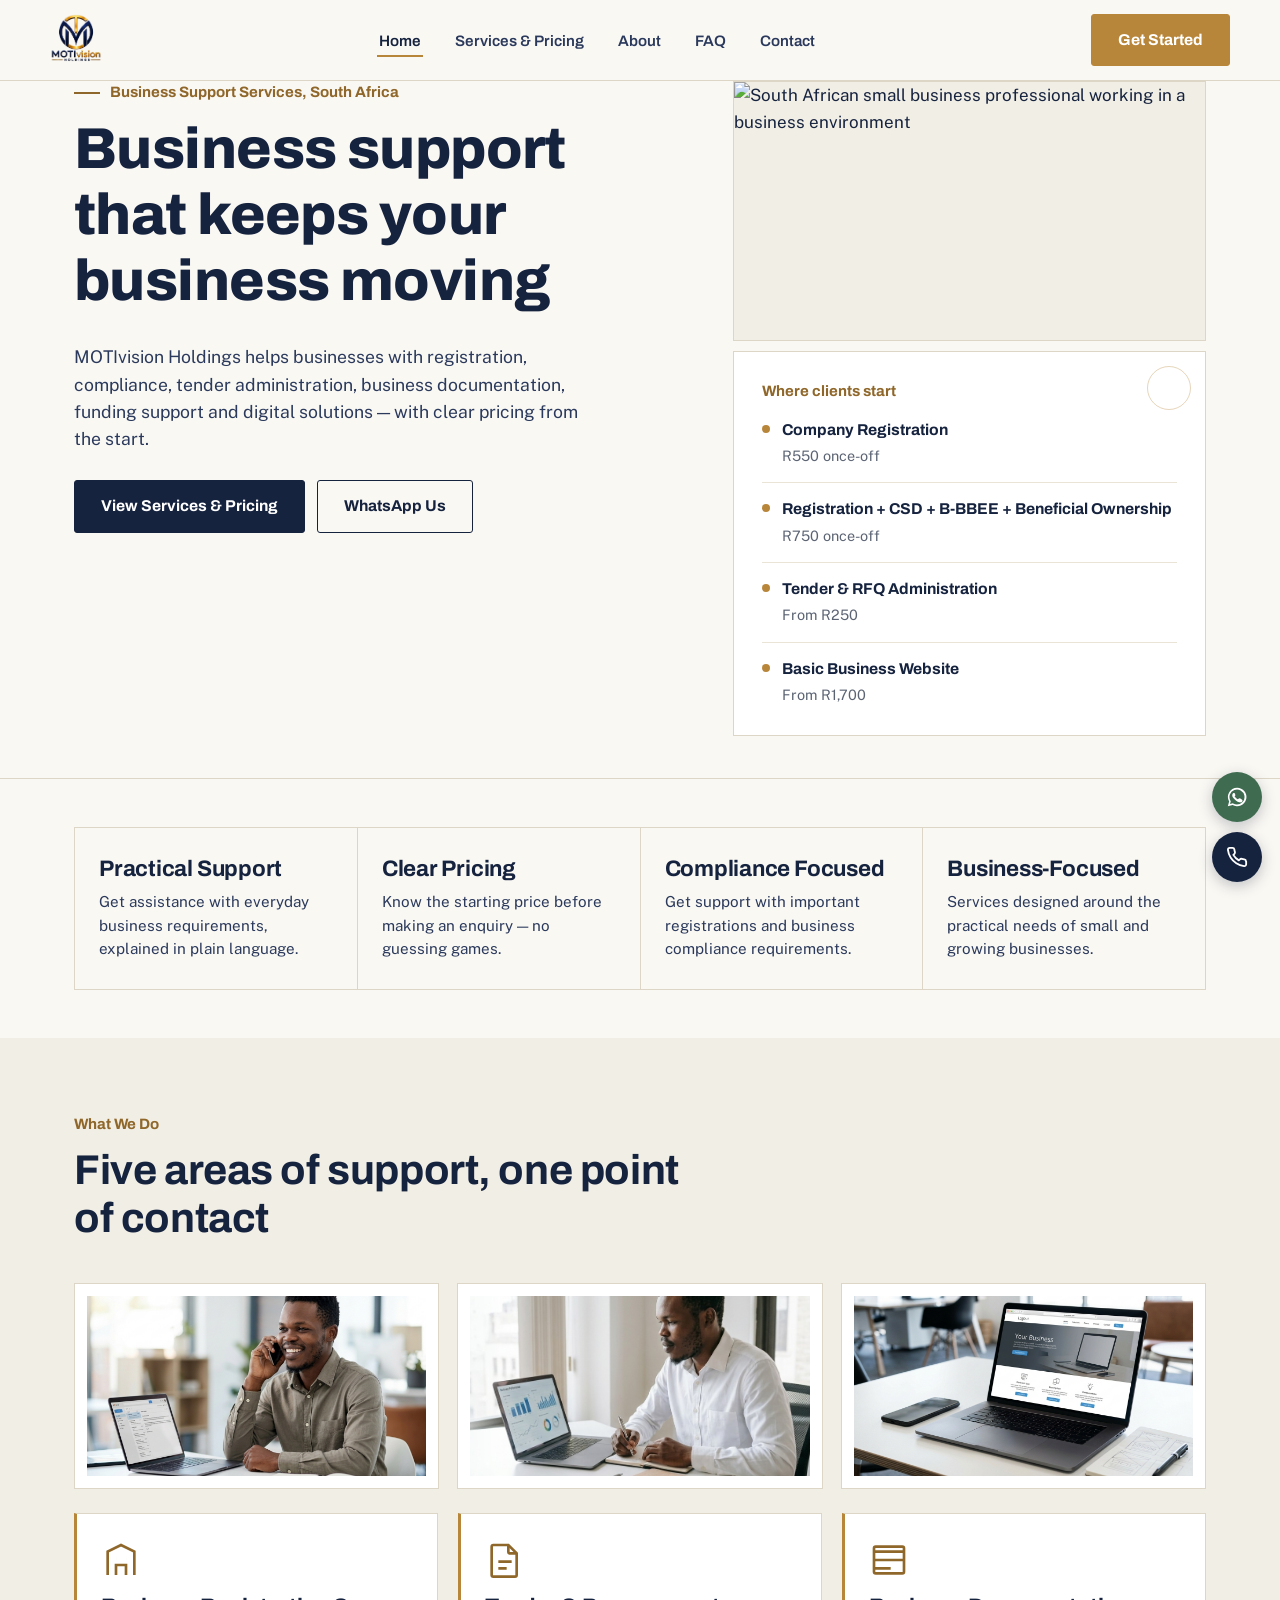
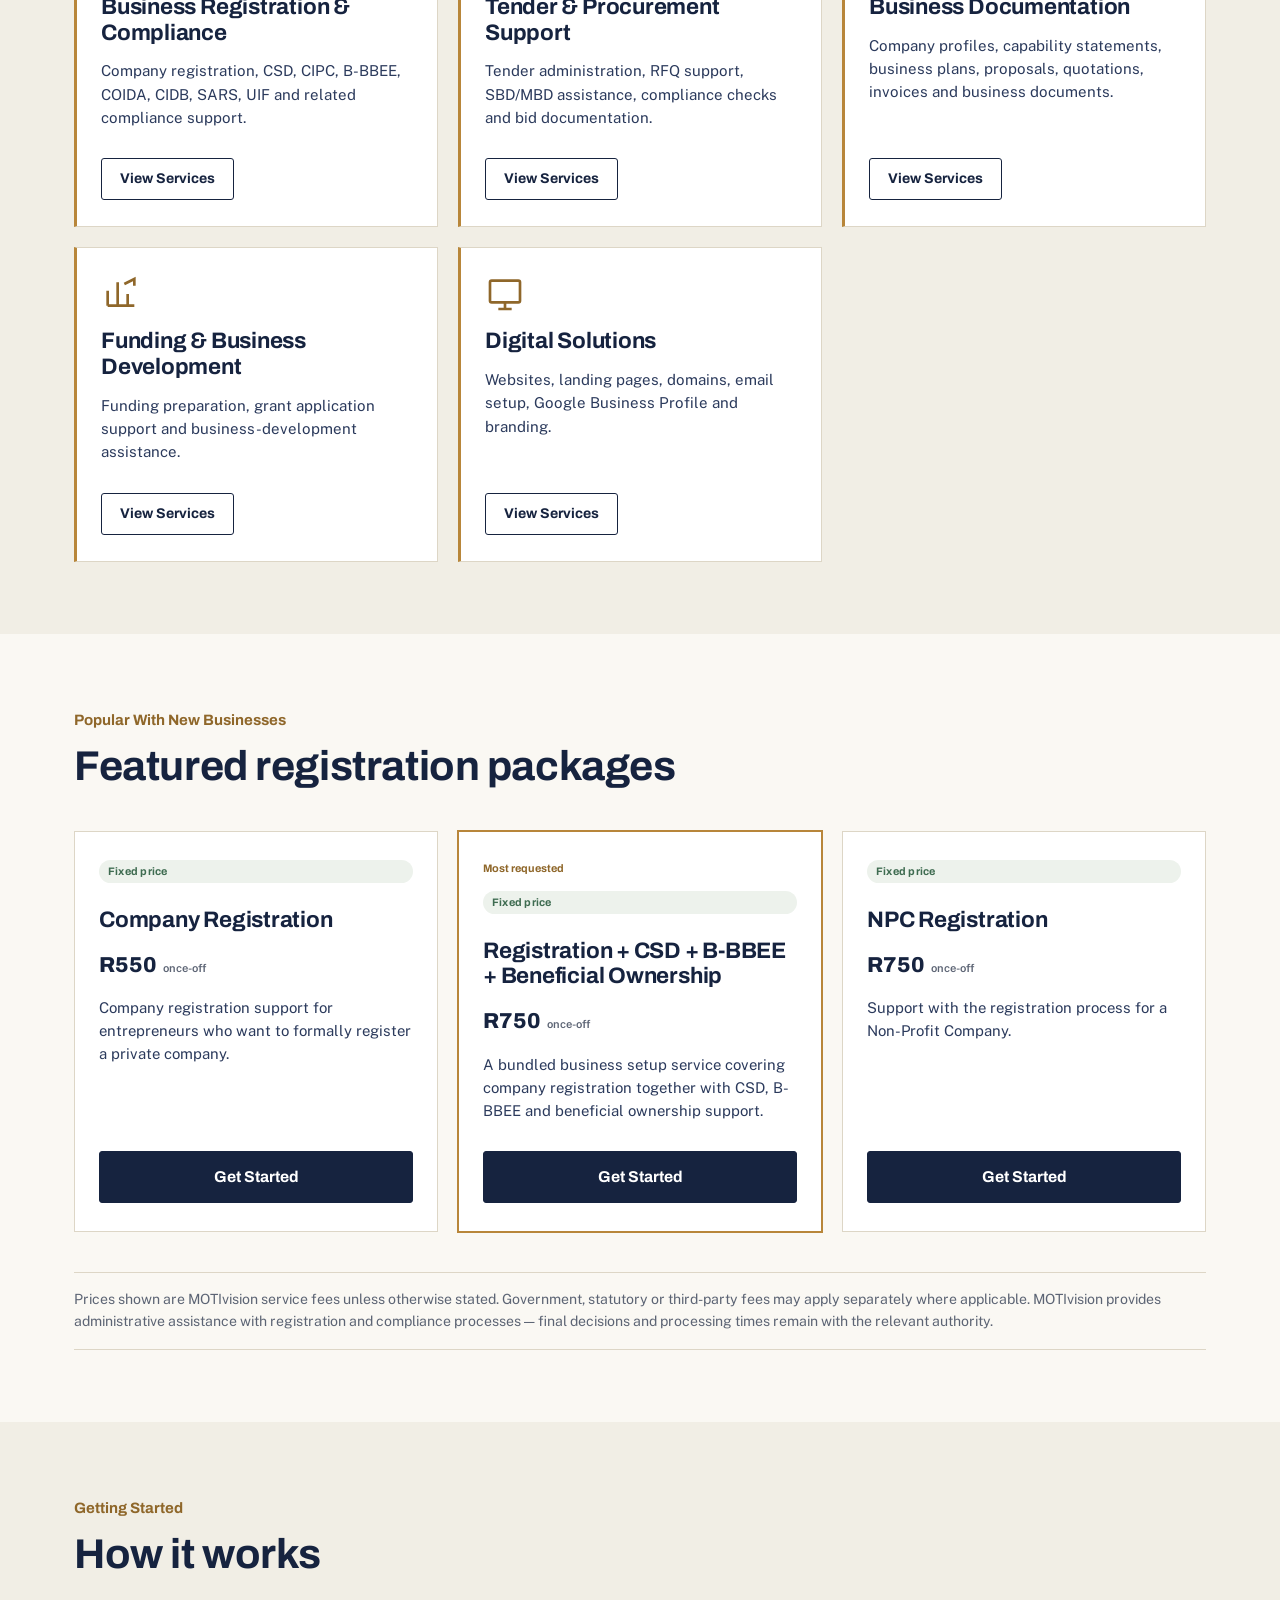
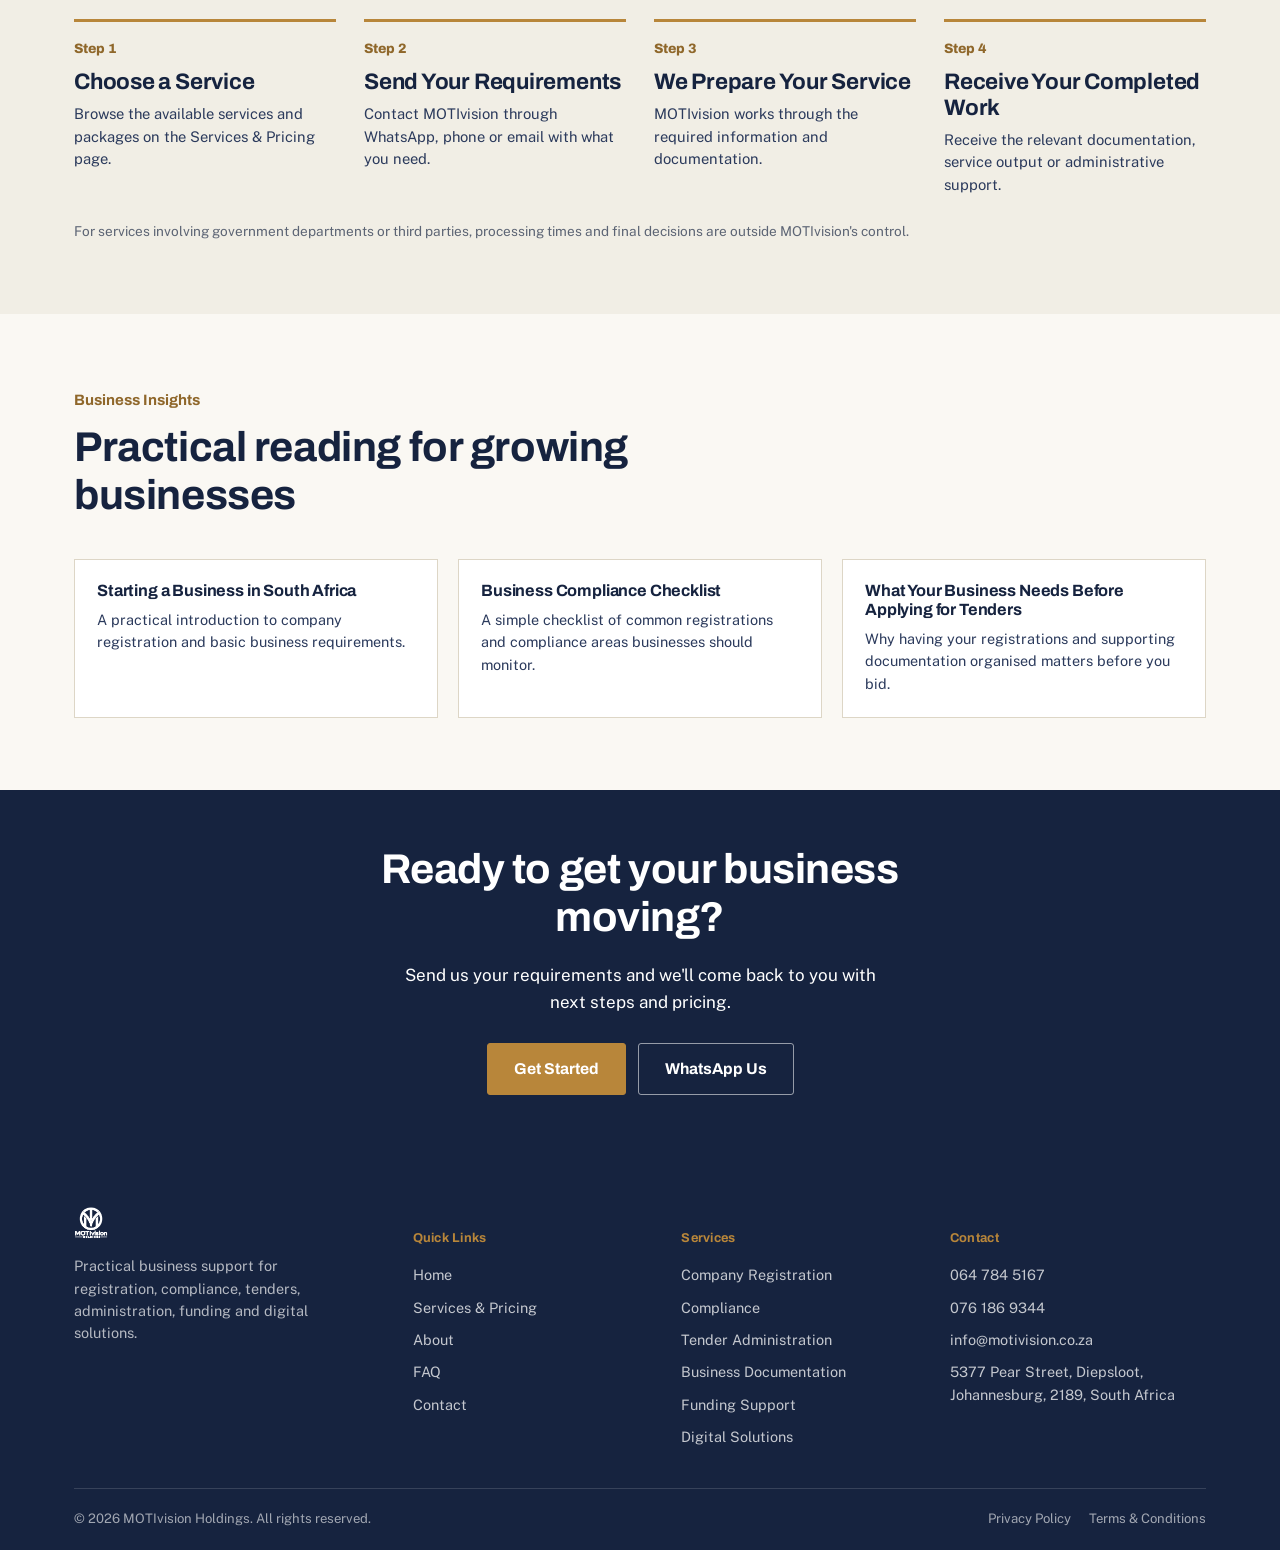
==== index.html @ 1e654379 "Add files via upload" ====
<!DOCTYPE html>
<html lang="en-ZA">
<head>
<meta charset="UTF-8">
<meta name="viewport" content="width=device-width, initial-scale=1.0">
<title>MOTIvision Holdings | Business Registration, Compliance &amp; Tender Support, Johannesburg</title>
<meta name="description" content="MOTIvision Holdings helps South African businesses with company registration, CSD, B-BBEE, CIDB, tender administration, business documentation, funding support and websites. Clear pricing, WhatsApp support.">
<link rel="canonical" href="https://www.motivision.co.za/">
<meta property="og:type" content="website">
<meta property="og:title" content="MOTIvision Holdings | Business Support That Keeps Your Business Moving">
<meta property="og:description" content="Company registration, compliance, tender administration, business documentation, funding support and digital solutions for South African businesses.">
<meta property="og:url" content="https://www.motivision.co.za/">
<meta property="og:locale" content="en_ZA">
<link rel="icon" href="assets/images/favicon.png">
<link rel="stylesheet" href="css/style.css">
</head>
<body>
<a class="skip-link" href="#main">Skip to main content</a>

<header class="site-header">
  <div class="container header-row">
    <a href="index.html" class="brand" aria-label="MOTIvision Holdings home">
      <img src="assets/images/motivision.png" alt="MOTIvision Holdings logo">
    </a>
    <nav class="main-nav" aria-label="Primary">
      <ul>
        <li><a href="index.html" aria-current="page">Home</a></li>
        <li><a href="services.html">Services &amp; Pricing</a></li>
        <li><a href="about.html">About</a></li>
        <li><a href="faq.html">FAQ</a></li>
        <li><a href="contact.html">Contact</a></li>
      </ul>
    </nav>
    <div class="header-actions">
      <a href="contact.html" class="btn btn-gold">Get Started</a>
      <button class="hamburger" aria-label="Open menu" aria-expanded="false" aria-controls="mobile-nav">
        <span></span><span></span><span></span>
      </button>
    </div>
  </div>
  <nav id="mobile-nav" class="mobile-nav" aria-label="Mobile">
    <ul>
      <li><a href="index.html">Home</a></li>
      <li><a href="services.html">Services &amp; Pricing</a></li>
      <li><a href="about.html">About</a></li>
      <li><a href="faq.html">FAQ</a></li>
      <li><a href="contact.html">Contact</a></li>
    </ul>
    <div class="container mobile-cta">
      <a href="contact.html" class="btn btn-gold btn-block">Get Started</a>
      <a href="https://wa.me/27647845167" class="btn btn-outline btn-block">WhatsApp Us</a>
    </div>
  </nav>
</header>

<main id="main">

  <!-- HERO -->
  <section class="hero">
    <div class="container hero-grid">
      <div class="hero-copy">
        <span class="eyebrow">Business Support Services, South Africa</span>
        <h1>Business support that keeps your business moving</h1>
        <p class="hero-lede">MOTIvision Holdings helps businesses with registration, compliance, tender administration, business documentation, funding support and digital solutions &mdash; with clear pricing from the start.</p>
        <div class="hero-cta">
          <a href="services.html" class="btn btn-primary">View Services &amp; Pricing</a>
          <a href="https://wa.me/27647845167" class="btn btn-outline">WhatsApp Us</a>
        </div>
      </div>
      <div class="hero-side">
        <div class="hero-visual">
          <img src="assets/images/Hero.jpeg" alt="South African small business professional working in a business environment">
        </div>
        <div class="hero-panel">
          <div class="hero-panel-label">Where clients start</div>
          <div class="hero-panel-list">
            <div class="hero-panel-item">
              <span class="dot"></span>
              <div><strong>Company Registration</strong><span>R550 once-off</span></div>
            </div>
            <div class="hero-panel-item">
              <span class="dot"></span>
              <div><strong>Registration + CSD + B-BBEE + Beneficial Ownership</strong><span>R750 once-off</span></div>
            </div>
            <div class="hero-panel-item">
              <span class="dot"></span>
              <div><strong>Tender &amp; RFQ Administration</strong><span>From R250</span></div>
            </div>
            <div class="hero-panel-item">
              <span class="dot"></span>
              <div><strong>Basic Business Website</strong><span>From R1,700</span></div>
            </div>
          </div>
        </div>
      </div>
    </div>
  </section>

  <!-- VALUE -->
  <section class="section section--tight">
    <div class="container">
      <div class="value-grid">
        <div class="value-item">
          <h4>Practical Support</h4>
          <p>Get assistance with everyday business requirements, explained in plain language.</p>
        </div>
        <div class="value-item">
          <h4>Clear Pricing</h4>
          <p>Know the starting price before making an enquiry &mdash; no guessing games.</p>
        </div>
        <div class="value-item">
          <h4>Compliance Focused</h4>
          <p>Get support with important registrations and business compliance requirements.</p>
        </div>
        <div class="value-item">
          <h4>Business-Focused</h4>
          <p>Services designed around the practical needs of small and growing businesses.</p>
        </div>
      </div>
    </div>
  </section>

  <!-- SERVICE CATEGORIES -->
  <section class="section section--paper-dim">
    <div class="container">
      <div class="section-head">
        <span class="eyebrow">What We Do</span>
        <h2>Five areas of support, one point of contact</h2>
      </div>
      <div class="feature-photo-row">
        <div class="feature-photo-item">
          <img src="assets/images/business-registration.jpg" alt="Business registration and compliance workspace">
        </div>
        <div class="feature-photo-item">
          <img src="assets/images/south-african-business.jpg" alt="South African small business professionals working together">
        </div>
        <div class="feature-photo-item">
          <img src="assets/images/digital-solutions.jpg" alt="Digital business workspace showing website development">
        </div>
      </div>
      <div class="service-grid" style="margin-top: 24px;">

        <article class="service-card">
          <svg class="icon" viewBox="0 0 24 24" fill="none" stroke="currentColor" stroke-width="1.6"><path d="M4 21V7l8-4 8 4v14"/><path d="M9 21v-6h6v6"/><path d="M9 11h.01M15 11h.01M9 15h.01M15 15h.01"/></svg>
          <h4>Business Registration &amp; Compliance</h4>
          <p>Company registration, CSD, CIPC, B-BBEE, COIDA, CIDB, SARS, UIF and related compliance support.</p>
          <a href="services.html#registration" class="btn btn-outline btn-sm">View Services</a>
        </article>

        <article class="service-card">
          <svg class="icon" viewBox="0 0 24 24" fill="none" stroke="currentColor" stroke-width="1.6"><path d="M14 3v4a1 1 0 0 0 1 1h4"/><path d="M5 3h9l5 5v13a1 1 0 0 1-1 1H5a1 1 0 0 1-1-1V4a1 1 0 0 1 1-1Z"/><path d="M8 13h8M8 17h5"/></svg>
          <h4>Tender &amp; Procurement Support</h4>
          <p>Tender administration, RFQ support, SBD/MBD assistance, compliance checks and bid documentation.</p>
          <a href="services.html#tenders" class="btn btn-outline btn-sm">View Services</a>
        </article>

        <article class="service-card">
          <svg class="icon" viewBox="0 0 24 24" fill="none" stroke="currentColor" stroke-width="1.6"><path d="M3 7h18M3 12h18M3 17h10"/><rect x="3" y="4" width="18" height="16" rx="1"/></svg>
          <h4>Business Documentation</h4>
          <p>Company profiles, capability statements, business plans, proposals, quotations, invoices and business documents.</p>
          <a href="services.html#documentation" class="btn btn-outline btn-sm">View Services</a>
        </article>

        <article class="service-card">
          <svg class="icon" viewBox="0 0 24 24" fill="none" stroke="currentColor" stroke-width="1.6"><path d="M4 19V10M10 19V5M16 19v-7M4 19h16"/><path d="M14 6l6-3v4"/></svg>
          <h4>Funding &amp; Business Development</h4>
          <p>Funding preparation, grant application support and business-development assistance.</p>
          <a href="services.html#funding" class="btn btn-outline btn-sm">View Services</a>
        </article>

        <article class="service-card">
          <svg class="icon" viewBox="0 0 24 24" fill="none" stroke="currentColor" stroke-width="1.6"><rect x="3" y="4" width="18" height="13" rx="1"/><path d="M8 21h8M12 17v4"/></svg>
          <h4>Digital Solutions</h4>
          <p>Websites, landing pages, domains, email setup, Google Business Profile and branding.</p>
          <a href="services.html#digital" class="btn btn-outline btn-sm">View Services</a>
        </article>

      </div>
    </div>
  </section>

  <!-- FEATURED PACKAGES -->
  <section class="section">
    <div class="container">
      <div class="section-head">
        <span class="eyebrow">Popular With New Businesses</span>
        <h2>Featured registration packages</h2>
      </div>
      <div class="package-grid">

        <article class="package-card">
          <span class="price-badge price-badge--fixed">Fixed price</span>
          <h4>Company Registration</h4>
          <div class="price-tag">R550 <small>once-off</small></div>
          <p>Company registration support for entrepreneurs who want to formally register a private company.</p>
          <a href="contact.html?service=Company+Registration" class="btn btn-primary btn-block">Get Started</a>
        </article>

        <article class="package-card is-popular">
          <span class="popular-flag">Most requested</span>
          <span class="price-badge price-badge--fixed">Fixed price</span>
          <h4>Registration + CSD + B-BBEE + Beneficial Ownership</h4>
          <div class="price-tag">R750 <small>once-off</small></div>
          <p>A bundled business setup service covering company registration together with CSD, B-BBEE and beneficial ownership support.</p>
          <a href="contact.html?service=Registration+Bundle" class="btn btn-primary btn-block">Get Started</a>
        </article>

        <article class="package-card">
          <span class="price-badge price-badge--fixed">Fixed price</span>
          <h4>NPC Registration</h4>
          <div class="price-tag">R750 <small>once-off</small></div>
          <p>Support with the registration process for a Non-Profit Company.</p>
          <a href="contact.html?service=NPC+Registration" class="btn btn-primary btn-block">Get Started</a>
        </article>

      </div>
      <p class="pricing-note">Prices shown are MOTIvision service fees unless otherwise stated. Government, statutory or third-party fees may apply separately where applicable. MOTIvision provides administrative assistance with registration and compliance processes &mdash; final decisions and processing times remain with the relevant authority.</p>
    </div>
  </section>

  <!-- HOW IT WORKS -->
  <section class="section section--paper-dim">
    <div class="container">
      <div class="section-head">
        <span class="eyebrow">Getting Started</span>
        <h2>How it works</h2>
      </div>
      <div class="steps-grid">
        <div class="step">
          <span class="step-num">Step 1</span>
          <h4>Choose a Service</h4>
          <p>Browse the available services and packages on the Services &amp; Pricing page.</p>
        </div>
        <div class="step">
          <span class="step-num">Step 2</span>
          <h4>Send Your Requirements</h4>
          <p>Contact MOTIvision through WhatsApp, phone or email with what you need.</p>
        </div>
        <div class="step">
          <span class="step-num">Step 3</span>
          <h4>We Prepare Your Service</h4>
          <p>MOTIvision works through the required information and documentation.</p>
        </div>
        <div class="step">
          <span class="step-num">Step 4</span>
          <h4>Receive Your Completed Work</h4>
          <p>Receive the relevant documentation, service output or administrative support.</p>
        </div>
      </div>
      <p class="small" style="margin-top:24px;">For services involving government departments or third parties, processing times and final decisions are outside MOTIvision's control.</p>
    </div>
  </section>

  <!-- BUSINESS INSIGHTS TEASER -->
  <section class="section">
    <div class="container">
      <div class="section-head">
        <span class="eyebrow">Business Insights</span>
        <h2>Practical reading for growing businesses</h2>
      </div>
      <div class="insight-grid">
        <article class="insight-card">
          <h4>Starting a Business in South Africa</h4>
          <p>A practical introduction to company registration and basic business requirements.</p>
        </article>
        <article class="insight-card">
          <h4>Business Compliance Checklist</h4>
          <p>A simple checklist of common registrations and compliance areas businesses should monitor.</p>
        </article>
        <article class="insight-card">
          <h4>What Your Business Needs Before Applying for Tenders</h4>
          <p>Why having your registrations and supporting documentation organised matters before you bid.</p>
        </article>
      </div>
    </div>
  </section>

  <!-- CTA BAND -->
  <section class="section--ink" style="padding: 56px 0;">
    <div class="container text-center">
      <h2 style="max-width:26ch; margin-left:auto; margin-right:auto;">Ready to get your business moving?</h2>
      <p style="max-width:50ch; margin:0 auto 24px;">Send us your requirements and we'll come back to you with next steps and pricing.</p>
      <div class="hero-cta" style="justify-content:center;">
        <a href="contact.html" class="btn btn-gold">Get Started</a>
        <a href="https://wa.me/27647845167" class="btn btn-outline-light">WhatsApp Us</a>
      </div>
    </div>
  </section>

</main>

<footer class="site-footer">
  <div class="container">
    <div class="footer-grid">
      <div class="footer-brand">
        <img src="assets/images/motivision.png" alt="MOTIvision Holdings logo">
        <p>Practical business support for registration, compliance, tenders, administration, funding and digital solutions.</p>
      </div>
      <div class="footer-col">
        <h5>Quick Links</h5>
        <ul>
          <li><a href="index.html">Home</a></li>
          <li><a href="services.html">Services &amp; Pricing</a></li>
          <li><a href="about.html">About</a></li>
          <li><a href="faq.html">FAQ</a></li>
          <li><a href="contact.html">Contact</a></li>
        </ul>
      </div>
      <div class="footer-col">
        <h5>Services</h5>
        <ul>
          <li><a href="services.html#registration">Company Registration</a></li>
          <li><a href="services.html#compliance">Compliance</a></li>
          <li><a href="services.html#tenders">Tender Administration</a></li>
          <li><a href="services.html#documentation">Business Documentation</a></li>
          <li><a href="services.html#funding">Funding Support</a></li>
          <li><a href="services.html#digital">Digital Solutions</a></li>
        </ul>
      </div>
      <div class="footer-col">
        <h5>Contact</h5>
        <ul>
          <li><a href="tel:+27647845167">064 784 5167</a></li>
          <li><a href="tel:+27761869344">076 186 9344</a></li>
          <li><a href="mailto:info@motivision.co.za">info@motivision.co.za</a></li>
          <li>5377 Pear Street, Diepsloot,<br>Johannesburg, 2189, South Africa</li>
        </ul>
      </div>
    </div>
    <div class="footer-bottom">
      <span>&copy; 2026 MOTIvision Holdings. All rights reserved.</span>
      <div class="footer-legal">
        <a href="privacy.html">Privacy Policy</a>
        <a href="terms.html">Terms &amp; Conditions</a>
      </div>
    </div>
  </div>
</footer>

<div class="floating-contact">
  <a href="https://wa.me/27647845167" class="floating-btn whatsapp" aria-label="Chat on WhatsApp">
    <svg viewBox="0 0 24 24" fill="currentColor"><path d="M12 2a10 10 0 0 0-8.6 15L2 22l5.2-1.4A10 10 0 1 0 12 2Zm0 18.2a8.1 8.1 0 0 1-4.2-1.2l-.3-.2-3.1.8.8-3-.2-.3A8.2 8.2 0 1 1 12 20.2Zm4.5-6.1c-.2-.1-1.5-.7-1.7-.8-.2-.1-.4-.1-.6.1-.2.2-.7.8-.8.9-.2.2-.3.2-.5.1a6.7 6.7 0 0 1-2-1.2 7.4 7.4 0 0 1-1.4-1.7c-.1-.2 0-.4.1-.5l.4-.4c.1-.1.2-.3.2-.4.1-.2 0-.3 0-.5l-.7-1.8c-.2-.4-.4-.4-.6-.4h-.5a1 1 0 0 0-.7.3 3 3 0 0 0-.9 2.2c0 1.3.9 2.6 1.1 2.8.1.2 2 3 4.8 4.3.7.3 1.2.5 1.6.6.7.2 1.3.2 1.8.1.5-.1 1.5-.6 1.7-1.2.2-.6.2-1.1.2-1.2-.1-.1-.2-.2-.5-.3Z"/></svg>
  </a>
  <a href="tel:+27647845167" class="floating-btn call" aria-label="Call MOTIvision">
    <svg viewBox="0 0 24 24" fill="none" stroke="currentColor" stroke-width="2" stroke-linecap="round" stroke-linejoin="round"><path d="M22 16.9v3a2 2 0 0 1-2.2 2 19.8 19.8 0 0 1-8.6-3.1 19.5 19.5 0 0 1-6-6A19.8 19.8 0 0 1 2.1 4.2 2 2 0 0 1 4.1 2h3a2 2 0 0 1 2 1.7c.1.9.3 1.8.6 2.7a2 2 0 0 1-.5 2.1L8 9.7a16 16 0 0 0 6 6l1.2-1.2a2 2 0 0 1 2.1-.5c.9.3 1.8.5 2.7.6a2 2 0 0 1 1.7 2Z"/></svg>
  </a>
</div>

<script src="js/script.js"></script>
</body>
</html>
---- css/style.css ----
/* =========================================================
   MOTIvision Holdings — Stylesheet
   Design concept: an administrative "filed document" system —
   hairline rules, square corners, a gold registration-stamp
   accent, left-aligned document-style structure. Built for a
   business-support/compliance brand, not a generic SaaS look.
   ========================================================= */

@import url('https://fonts.googleapis.com/css2?family=Archivo:ital,wght@0,500;0,600;0,700;0,800;1,600&family=Public+Sans:ital,wght@0,400;0,500;0,600;0,700;1,400&display=swap');

:root{
  /* Color */
  --ink:        #16233F;
  --ink-soft:   #2B3A5C;
  --paper:      #FAF8F3;
  --paper-dim:  #F1EEE5;
  --gold:       #B8863A;
  --gold-deep:  #8F672A;
  --slate:      #5C6474;
  --line:       #DDD6C6;
  --line-soft:  #E9E4D6;
  --white:      #FFFFFF;
  --green:      #3F6C51;
  --green-bg:   #EDF2EC;

  /* Type */
  --font-head: "Archivo", "Helvetica Neue", Arial, sans-serif;
  --font-body: "Public Sans", "Helvetica Neue", Arial, sans-serif;

  /* Scale */
  --step-1: clamp(0.85rem, 0.82rem + 0.15vw, 0.95rem);
  --step0:  clamp(1rem, 0.96rem + 0.2vw, 1.0625rem);
  --step1:  clamp(1.2rem, 1.1rem + 0.5vw, 1.4rem);
  --step2:  clamp(1.5rem, 1.3rem + 1vw, 1.9rem);
  --step3:  clamp(1.9rem, 1.6rem + 1.6vw, 2.6rem);
  --step4:  clamp(2.4rem, 1.9rem + 2.6vw, 3.6rem);

  --container: 1180px;
  --radius: 3px;
}

*, *::before, *::after{ box-sizing: border-box; }
html{ scroll-behavior: smooth; }
@media (prefers-reduced-motion: reduce){
  html{ scroll-behavior: auto; }
  *, *::before, *::after{ animation-duration: 0.001ms !important; animation-iteration-count: 1 !important; transition-duration: 0.001ms !important; }
}

body{
  margin: 0;
  background: var(--paper);
  color: var(--ink);
  font-family: var(--font-body);
  font-size: var(--step0);
  line-height: 1.55;
  -webkit-font-smoothing: antialiased;
}

img{ max-width: 100%; display: block; height: auto; }
a{ color: inherit; text-decoration: none; }
ul{ margin: 0; padding: 0; list-style: none; }
button{ font-family: inherit; cursor: pointer; }
input, textarea, select{ font-family: inherit; font-size: 1rem; }

h1, h2, h3, h4{
  font-family: var(--font-head);
  font-weight: 700;
  line-height: 1.15;
  margin: 0 0 0.5em;
  color: var(--ink);
  letter-spacing: -0.01em;
}
h1{ font-size: var(--step4); font-weight: 800; }
h2{ font-size: var(--step3); }
h3{ font-size: var(--step2); }
h4{ font-size: var(--step1); }
p{ margin: 0 0 1em; color: var(--ink-soft); }
p:last-child{ margin-bottom: 0; }

:focus-visible{
  outline: 2.5px solid var(--gold-deep);
  outline-offset: 2px;
}

.container{
  width: 100%;
  max-width: var(--container);
  margin: 0 auto;
  padding: 0 24px;
}

.section{ padding: 72px 0; }
.section--tight{ padding: 48px 0; }
.section--paper-dim{ background: var(--paper-dim); }
.section--ink{ background: var(--ink); color: var(--white); }
.section--ink h2, .section--ink h3, .section--ink p{ color: var(--white); }
.section--ink .eyebrow{ color: var(--gold); }

.eyebrow{
  display: inline-block;
  font-family: var(--font-head);
  font-weight: 700;
  font-size: var(--step-1);
  color: var(--gold-deep);
  margin-bottom: 0.75em;
}

.section-head{
  max-width: 640px;
  margin-bottom: 40px;
}
.section-head--center{ margin-left: auto; margin-right: auto; text-align: center; }

/* -------------------- Buttons -------------------- */
.btn{
  display: inline-flex;
  align-items: center;
  justify-content: center;
  gap: 8px;
  padding: 13px 26px;
  font-family: var(--font-head);
  font-weight: 700;
  font-size: 0.98rem;
  border: 1.5px solid transparent;
  border-radius: var(--radius);
  cursor: pointer;
  transition: background-color 0.15s ease, color 0.15s ease, border-color 0.15s ease, transform 0.1s ease;
  white-space: nowrap;
}
.btn:active{ transform: translateY(1px); }
.btn-primary{ background: var(--ink); color: var(--white); border-color: var(--ink); }
.btn-primary:hover{ background: var(--ink-soft); border-color: var(--ink-soft); }
.btn-gold{ background: var(--gold); color: var(--white); border-color: var(--gold); }
.btn-gold:hover{ background: var(--gold-deep); border-color: var(--gold-deep); }
.btn-outline{ background: transparent; color: var(--ink); border-color: var(--ink); }
.btn-outline:hover{ background: var(--ink); color: var(--white); }
.btn-outline-light{ background: transparent; color: var(--white); border-color: rgba(255,255,255,0.55); }
.btn-outline-light:hover{ background: var(--white); color: var(--ink); border-color: var(--white); }
.btn-sm{ padding: 9px 18px; font-size: 0.88rem; }
.btn-block{ width: 100%; }

/* -------------------- Header -------------------- */
.site-header{
  position: sticky;
  top: 0;
  z-index: 100;
  background: rgba(250, 248, 243, 0.92);
  backdrop-filter: saturate(140%) blur(8px);
  border-bottom: 1px solid var(--line);
}
.header-row{
  display: flex;
  align-items: center;
  justify-content: space-between;
  gap: 20px;
  padding: 14px 0;
}
.brand{
  display: flex;
  align-items: center;
  gap: 10px;
  min-width: 0;
}
.brand img,
.footer-brand img,
.group-logo img,
.hero-visual img,
.about-visual img,
.contact-photo img,
.service-visual img{
  object-fit: contain;
}
.brand img{
  height: 52px;
  max-width: 180px;
  width: auto;
  object-fit: contain;
}
.brand-fallback{
  font-family: var(--font-head);
  font-weight: 800;
  font-size: 1.15rem;
  color: var(--ink);
  letter-spacing: -0.02em;
}
.brand-fallback span{ color: var(--gold-deep); }

.main-nav{ display: none; }
.main-nav ul{ display: flex; align-items: center; gap: 30px; }
.main-nav a{
  font-family: var(--font-head);
  font-weight: 600;
  font-size: 0.95rem;
  color: var(--ink-soft);
  padding: 6px 2px;
  border-bottom: 2px solid transparent;
  transition: border-color 0.15s ease, color 0.15s ease;
}
.main-nav a:hover, .main-nav a[aria-current="page"]{
  color: var(--ink);
  border-bottom-color: var(--gold);
}

.header-actions{ display: flex; align-items: center; gap: 10px; }
.header-actions .btn{ display: none; }

.hamburger{
  display: inline-flex;
  flex-direction: column;
  justify-content: center;
  align-items: center;
  gap: 5px;
  width: 42px;
  height: 42px;
  border: 1.5px solid var(--line);
  background: var(--white);
  border-radius: var(--radius);
}
.hamburger span{
  display: block;
  width: 20px;
  height: 2px;
  background: var(--ink);
  transition: transform 0.2s ease, opacity 0.2s ease;
}
.hamburger[aria-expanded="true"] span:nth-child(1){ transform: translateY(7px) rotate(45deg); }
.hamburger[aria-expanded="true"] span:nth-child(2){ opacity: 0; }
.hamburger[aria-expanded="true"] span:nth-child(3){ transform: translateY(-7px) rotate(-45deg); }

.mobile-nav{
  display: none;
  background: var(--paper);
  border-bottom: 1px solid var(--line);
}
.mobile-nav.is-open{ display: block; }
.mobile-nav ul{ padding: 8px 24px 20px; }
.mobile-nav a{
  display: block;
  padding: 13px 0;
  border-bottom: 1px solid var(--line-soft);
  font-family: var(--font-head);
  font-weight: 600;
  font-size: 1.02rem;
  color: var(--ink);
}
.mobile-nav .mobile-cta{ padding-top: 16px; display: flex; flex-direction: column; gap: 10px; }

@media (min-width: 900px){
  .main-nav{ display: block; }
  .header-actions .btn{ display: inline-flex; }
  .hamburger{ display: none; }
  .mobile-nav{ display: none !important; }
}

/* -------------------- Hero -------------------- */
.hero{
  padding: 0 0 42px;
  border-bottom: 1px solid var(--line);
}
.hero-grid{
  display: grid;
  gap: 20px;
  align-items: start;
}
.hero-side{
  display: grid;
  gap: 10px;
  align-items: start;
}
.hero-copy{ padding-top: 0; }
.hero-copy .eyebrow{ display: flex; align-items: center; gap: 10px; margin-top: 0; }
.hero-copy .eyebrow::before{
  content: "";
  width: 26px;
  height: 1.5px;
  background: var(--gold-deep);
  display: inline-block;
}
.hero h1{ max-width: 15ch; }
.hero-lede{
  font-size: 1.1rem;
  max-width: 46ch;
  color: var(--ink-soft);
}
.hero-cta{ display: flex; flex-wrap: wrap; gap: 12px; margin-top: 28px; }

.hero-visual{
  position: relative;
  display: grid;
  gap: 18px;
}
.hero-visual img{
  display: block;
  width: 100%;
  height: 260px;
  object-fit: cover;
  object-position: center;
  border: 1.5px solid var(--line);
  background: var(--paper-dim);
}
@media (max-width: 640px){
  .hero{ padding-bottom: 26px; }
  .hero-visual img{ height: 200px; object-position: center 20%; }
  .hero-grid{ gap: 14px; }
  .hero-copy h1{ margin-bottom: 8px; }
  .hero-lede{ margin-bottom: 16px; }
}
@media (min-width: 860px){
  .hero-grid{ grid-template-columns: 1.15fr 0.85fr; }
}
.hero-panel{
  border: 1.5px solid var(--line);
  background: var(--white);
  padding: 28px;
  position: relative;
}
.hero-panel::before{
  content: "";
  position: absolute;
  top: 14px; right: 14px;
  width: 44px; height: 44px;
  border: 1.5px solid var(--gold);
  border-radius: 50%;
  opacity: 0.35;
}
.hero-panel-label{
  font-family: var(--font-head);
  font-weight: 700;
  font-size: var(--step-1);
  color: var(--gold-deep);
  margin-bottom: 14px;
}
.hero-panel-list{ display: flex; flex-direction: column; gap: 14px; }
.hero-panel-item{
  display: flex;
  gap: 12px;
  padding-bottom: 14px;
  border-bottom: 1px solid var(--line-soft);
}
.hero-panel-item:last-child{ border-bottom: none; padding-bottom: 0; }
.hero-panel-item .dot{
  flex-shrink: 0;
  width: 8px; height: 8px;
  margin-top: 7px;
  background: var(--gold);
  border-radius: 50%;
}
.hero-panel-item strong{ font-family: var(--font-head); font-size: 0.98rem; display: block; }
.hero-panel-item span{ font-size: 0.9rem; color: var(--slate); }

/* -------------------- Value / trust grid -------------------- */
.value-grid{
  display: grid;
  gap: 1px;
  background: var(--line);
  border: 1px solid var(--line);
}
.value-item{
  background: var(--paper);
  padding: 28px 24px;
}
.value-item h4{ margin-bottom: 8px; }
.value-item p{ font-size: 0.95rem; }
@media (min-width: 640px){ .value-grid{ grid-template-columns: repeat(2, 1fr); } }
@media (min-width: 980px){ .value-grid{ grid-template-columns: repeat(4, 1fr); } }

/* -------------------- Service category cards -------------------- */
.service-grid{
  display: grid;
  gap: 20px;
}
@media (min-width: 640px){ .service-grid{ grid-template-columns: repeat(2, 1fr); } }
@media (min-width: 1024px){ .service-grid{ grid-template-columns: repeat(3, 1fr); } }

.service-card{
  border: 1.5px solid var(--line);
  background: var(--white);
  padding: 26px 24px;
  border-left: 3px solid var(--gold);
  display: flex;
  flex-direction: column;
  gap: 14px;
}
.service-card .icon{
  width: 40px; height: 40px;
  color: var(--gold-deep);
}
.service-card h4{ margin-bottom: 0; }
.service-card p{ font-size: 0.94rem; flex-grow: 1; }
.service-card .btn{ align-self: flex-start; }

/* -------------------- Pricing -------------------- */
.price-tag{
  display: inline-flex;
  align-items: baseline;
  gap: 6px;
  font-family: var(--font-head);
  font-weight: 800;
  font-size: 1.35rem;
  color: var(--ink);
}
.price-tag small{
  font-family: var(--font-body);
  font-weight: 600;
  font-size: 0.7rem;
  color: var(--slate);
}
.price-badge{
  display: inline-block;
  font-family: var(--font-head);
  font-weight: 700;
  font-size: 0.68rem;
  letter-spacing: 0.02em;
  padding: 3px 9px;
  border-radius: 999px;
  margin-bottom: 10px;
}
.price-badge--fixed{ background: var(--green-bg); color: var(--green); }
.price-badge--from{ background: #FBF1DE; color: var(--gold-deep); }
.price-badge--quote{ background: var(--paper-dim); color: var(--slate); border: 1px solid var(--line); }

.package-grid{
  display: grid;
  gap: 20px;
}
@media (min-width: 720px){ .package-grid{ grid-template-columns: repeat(3, 1fr); } }

.package-card{
  background: var(--white);
  border: 1.5px solid var(--line);
  padding: 28px 24px;
  display: flex;
  flex-direction: column;
  gap: 14px;
}
.package-card.is-popular{ border-color: var(--gold); box-shadow: 0 0 0 1px var(--gold); }
.package-card .popular-flag{
  font-family: var(--font-head);
  font-weight: 700;
  font-size: 0.68rem;
  color: var(--gold-deep);
}
.package-card h4{ margin-bottom: 2px; }
.package-card p{ font-size: 0.93rem; flex-grow: 1; }

.pricing-note{
  border-top: 1px solid var(--line);
  border-bottom: 1px solid var(--line);
  padding: 16px 0;
  font-size: 0.88rem;
  color: var(--slate);
  margin: 40px 0 0;
}

/* Pricing table rows (services & pricing page) */
.price-category{ margin-bottom: 56px; }
.price-category:last-child{ margin-bottom: 0; }
.price-category-head{
  display: flex;
  align-items: baseline;
  justify-content: space-between;
  gap: 16px;
  border-bottom: 2px solid var(--ink);
  padding-bottom: 10px;
  margin-bottom: 4px;
}
.price-category-head h3{ margin-bottom: 0; }

.price-row{
  display: grid;
  gap: 6px 24px;
  padding: 20px 0;
  border-bottom: 1px solid var(--line-soft);
  align-items: start;
}
@media (min-width: 720px){
  .price-row{
    grid-template-columns: 1fr auto auto;
    align-items: center;
  }
}
.price-row-name{ font-family: var(--font-head); font-weight: 700; font-size: 1.02rem; }
.price-row-desc{ font-size: 0.92rem; color: var(--slate); grid-column: 1 / -1; }
@media (min-width: 720px){ .price-row-desc{ grid-column: 1 / 2; } }
.price-row-price{ text-align: left; }
@media (min-width: 720px){ .price-row-price{ text-align: right; } }
.price-row-cta{ justify-self: start; }
@media (min-width: 720px){ .price-row-cta{ justify-self: end; } }

.disclaimer-box{
  background: var(--paper-dim);
  border-left: 3px solid var(--gold);
  padding: 16px 20px;
  font-size: 0.9rem;
  color: var(--ink-soft);
  margin-top: 20px;
}

.service-visual{
  margin-bottom: 18px;
  border: 1.5px solid var(--line);
  background: var(--white);
  padding: 12px;
}
.service-visual img{
  width: 100%;
  height: 220px;
  object-fit: cover;
  object-position: center;
}

.about-showcase{
  display: grid;
  gap: 30px;
  align-items: center;
}
@media (min-width: 860px){ .about-showcase{ grid-template-columns: 1fr 1fr; } }
.about-visual{
  border: 1.5px solid var(--line);
  background: var(--white);
  padding: 12px;
}
.about-visual img{
  width: 100%;
  height: 380px;
  object-fit: cover;
}
.feature-photo-row{
  display: grid;
  gap: 18px;
  margin-top: 28px;
}
@media (min-width: 720px){ .feature-photo-row{ grid-template-columns: repeat(3, 1fr); } }
.feature-photo-item{
  border: 1.5px solid var(--line);
  background: var(--white);
  padding: 12px;
}
.feature-photo-item img{
  width: 100%;
  height: 180px;
  object-fit: cover;
  object-position: center;
}

/* -------------------- How it works -------------------- */
.steps-grid{
  display: grid;
  gap: 28px;
  counter-reset: step;
}
@media (min-width: 760px){ .steps-grid{ grid-template-columns: repeat(4, 1fr); } }
.step{
  border-top: 3px solid var(--gold);
  padding-top: 16px;
}
.step-num{
  font-family: var(--font-head);
  font-weight: 800;
  font-size: 0.85rem;
  color: var(--gold-deep);
  display: block;
  margin-bottom: 10px;
}
.step h4{ margin-bottom: 8px; }
.step p{ font-size: 0.92rem; }

/* -------------------- FAQ accordion -------------------- */
.faq-list{ border-top: 1px solid var(--line); }
.faq-item{ border-bottom: 1px solid var(--line); }
.faq-question{
  width: 100%;
  display: flex;
  align-items: center;
  justify-content: space-between;
  gap: 16px;
  background: none;
  border: none;
  text-align: left;
  padding: 20px 4px;
  font-family: var(--font-head);
  font-weight: 700;
  font-size: 1.02rem;
  color: var(--ink);
}
.faq-question .plus{
  flex-shrink: 0;
  width: 22px; height: 22px;
  position: relative;
}
.faq-question .plus::before, .faq-question .plus::after{
  content: "";
  position: absolute;
  background: var(--gold-deep);
  top: 50%; left: 50%;
  transform: translate(-50%,-50%);
}
.faq-question .plus::before{ width: 14px; height: 2px; }
.faq-question .plus::after{ width: 2px; height: 14px; transition: transform 0.2s ease; }
.faq-item.is-open .faq-question .plus::after{ transform: translate(-50%,-50%) rotate(90deg) scaleY(0); }
.faq-answer{
  max-height: 0;
  overflow: hidden;
  transition: max-height 0.25s ease;
}
.faq-answer-inner{ padding: 0 4px 20px; max-width: 68ch; }
.faq-answer-inner p{ font-size: 0.95rem; }

/* -------------------- Insights / resources -------------------- */
.insight-grid{
  display: grid;
  gap: 20px;
}
@media (min-width: 640px){ .insight-grid{ grid-template-columns: repeat(2, 1fr); } }
@media (min-width: 1024px){ .insight-grid{ grid-template-columns: repeat(3, 1fr); } }
.insight-card{
  border: 1.5px solid var(--line);
  background: var(--white);
  padding: 22px;
}
.insight-card h4{ font-size: 1.02rem; margin-bottom: 8px; }
.insight-card p{ font-size: 0.9rem; }

/* -------------------- About / group -------------------- */
.about-hero{
  display: grid;
  gap: 32px;
}
@media (min-width: 860px){ .about-hero{ grid-template-columns: 1fr 1fr; } }

.name-breakdown{
  display: flex;
  gap: 16px;
  margin: 20px 0;
}
.name-breakdown .letters{
  font-family: var(--font-head);
  font-weight: 800;
  font-size: 2.4rem;
  color: var(--gold-deep);
  line-height: 1;
}
.name-breakdown-item{ flex: 1; border-top: 2px solid var(--ink); padding-top: 10px; }
.name-breakdown-item p{ font-size: 0.88rem; margin: 4px 0 0; }

.group-grid{
  display: grid;
  gap: 1px;
  background: var(--line);
  border: 1px solid var(--line);
}
@media (min-width: 760px){ .group-grid{ grid-template-columns: repeat(4, 1fr); } }
.group-item{ background: var(--white); padding: 26px 22px; }
.group-item h4{ font-size: 1.02rem; margin-bottom: 8px; }
.group-item p{ font-size: 0.88rem; }
.group-item.is-soon{ opacity: 0.6; }
.group-logo{
  width: 100%;
  min-height: 96px;
  display: flex;
  align-items: center;
  justify-content: center;
  margin-bottom: 18px;
  padding: 12px;
  background: var(--paper-dim);
  border: 1px solid var(--line-soft);
}
.group-logo img{
  max-height: 72px;
  width: auto;
  max-width: 100%;
  object-fit: contain;
}
.group-tag{
  font-family: var(--font-head);
  font-weight: 700;
  font-size: 0.65rem;
  letter-spacing: 0.03em;
  color: var(--gold-deep);
  text-transform: uppercase;
  display: block;
  margin-bottom: 10px;
}

/* -------------------- Timeline (about) -------------------- */
.timeline{ border-left: 2px solid var(--line); padding-left: 24px; display: flex; flex-direction: column; gap: 26px; }
.timeline-item{ position: relative; }
.timeline-item::before{
  content: "";
  position: absolute;
  left: -29px; top: 4px;
  width: 9px; height: 9px;
  background: var(--gold);
  border-radius: 50%;
}
.timeline-year{ font-family: var(--font-head); font-weight: 800; color: var(--gold-deep); font-size: 0.9rem; display: block; margin-bottom: 4px; }

/* -------------------- Contact -------------------- */
.contact-grid{
  display: grid;
  gap: 40px;
}
@media (min-width: 900px){ .contact-grid{ grid-template-columns: 0.85fr 1.15fr; } }

.contact-card{
  border: 1.5px solid var(--line);
  background: var(--white);
  padding: 28px;
}
.contact-card + .contact-card{ margin-top: 20px; }
.contact-card h4{ margin-bottom: 14px; }
.contact-photo{
  border: 1.5px solid var(--line);
  background: var(--white);
  padding: 14px;
  margin-bottom: 24px;
}
.contact-photo img{
  width: 100%;
  height: 240px;
  object-fit: cover;
  object-position: center;
}
.contact-line{
  display: flex;
  align-items: flex-start;
  gap: 12px;
  padding: 10px 0;
  border-bottom: 1px solid var(--line-soft);
  font-size: 0.95rem;
}
.contact-line:last-child{ border-bottom: none; }
.contact-actions{ display: flex; flex-wrap: wrap; gap: 10px; margin-top: 18px; }

.form-card{
  border: 1.5px solid var(--line);
  background: var(--white);
  padding: 32px;
}
.form-row{ display: grid; gap: 20px; margin-bottom: 20px; }
@media (min-width: 560px){ .form-row.two-col{ grid-template-columns: 1fr 1fr; } }
.field label{
  display: block;
  font-family: var(--font-head);
  font-weight: 600;
  font-size: 0.85rem;
  margin-bottom: 6px;
  color: var(--ink);
}
.field input, .field select, .field textarea{
  width: 100%;
  border: 1.5px solid var(--line);
  background: var(--paper);
  padding: 11px 13px;
  border-radius: var(--radius);
  color: var(--ink);
}
.field input:focus, .field select:focus, .field textarea:focus{
  outline: none;
  border-color: var(--gold-deep);
  background: var(--white);
}
.field textarea{ min-height: 130px; resize: vertical; }
.field-error{
  display: none;
  color: #A3402F;
  font-size: 0.8rem;
  margin-top: 5px;
}
.field.has-error input, .field.has-error select, .field.has-error textarea{ border-color: #A3402F; }
.field.has-error .field-error{ display: block; }

.form-note{
  font-size: 0.85rem;
  color: var(--slate);
  margin-top: 4px;
}
.form-status{
  display: none;
  margin-top: 18px;
  padding: 14px 16px;
  background: var(--green-bg);
  border-left: 3px solid var(--green);
  font-size: 0.9rem;
}
.form-status.is-visible{ display: block; }

.map-note{
  margin-top: 20px;
  font-size: 0.88rem;
  color: var(--slate);
}

/* -------------------- Footer -------------------- */
.site-footer{ background: var(--ink); color: var(--white); padding: 56px 0 0; }
.footer-grid{
  display: grid;
  gap: 36px;
  padding-bottom: 40px;
  border-bottom: 1px solid rgba(255,255,255,0.14);
}
@media (min-width: 760px){ .footer-grid{ grid-template-columns: 1.3fr 1fr 1fr 1.1fr; } }
.footer-brand img{ height: 34px; margin-bottom: 14px; filter: brightness(0) invert(1); }
.footer-brand .brand-fallback{ color: var(--white); margin-bottom: 14px; display: inline-block; }
.footer-brand p{ color: rgba(255,255,255,0.68); font-size: 0.9rem; max-width: 32ch; }
.footer-col h5{
  font-family: var(--font-head);
  font-size: 0.8rem;
  letter-spacing: 0.02em;
  color: var(--gold);
  margin-bottom: 16px;
}
.footer-col ul{ display: flex; flex-direction: column; gap: 10px; }
.footer-col a, .footer-col li{ color: rgba(255,255,255,0.75); font-size: 0.9rem; }
.footer-col a:hover{ color: var(--white); }
.footer-bottom{
  display: flex;
  flex-wrap: wrap;
  gap: 12px 24px;
  align-items: center;
  justify-content: space-between;
  padding: 20px 0;
  font-size: 0.82rem;
  color: rgba(255,255,255,0.6);
}
.footer-legal{ display: flex; gap: 18px; }
.footer-legal a:hover{ color: var(--white); }

/* -------------------- Floating contact -------------------- */
.floating-contact{
  position: fixed;
  right: 18px;
  bottom: 18px;
  z-index: 90;
  display: flex;
  flex-direction: column;
  gap: 10px;
}
.floating-btn{
  width: 50px; height: 50px;
  border-radius: 50%;
  display: flex;
  align-items: center;
  justify-content: center;
  box-shadow: 0 4px 14px rgba(22,35,63,0.25);
  border: none;
}
.floating-btn.whatsapp{ background: #3F6C51; color: var(--white); }
.floating-btn.call{ background: var(--ink); color: var(--white); }
.floating-btn svg{ width: 22px; height: 22px; }

/* -------------------- Utility -------------------- */
.text-center{ text-align: center; }
.mt-0{ margin-top: 0; }
.small{ font-size: 0.85rem; color: var(--slate); }
.divider{ border: none; border-top: 1px solid var(--line); margin: 48px 0; }
.skip-link{
  position: absolute;
  left: -999px;
  top: auto;
  background: var(--ink);
  color: var(--white);
  padding: 10px 16px;
  z-index: 200;
}
.skip-link:focus{ left: 16px; top: 16px; }

.page-hero{
  padding: 2px 0 24px;
  border-bottom: 1px solid var(--line);
}
.page-hero h1{ max-width: 20ch; margin-top: 0; }
@media (max-width: 640px){
  .page-hero{ padding-top: 0; }
}
.page-hero p{ max-width: 60ch; font-size: 1.05rem; }

.legal-content h2{ font-size: var(--step2); margin-top: 40px; }
.legal-content p, .legal-content li{ color: var(--ink-soft); font-size: 0.96rem; }
.legal-content ul{ list-style: disc; padding-left: 22px; margin-bottom: 1em; }
.legal-content ul li{ margin-bottom: 6px; }
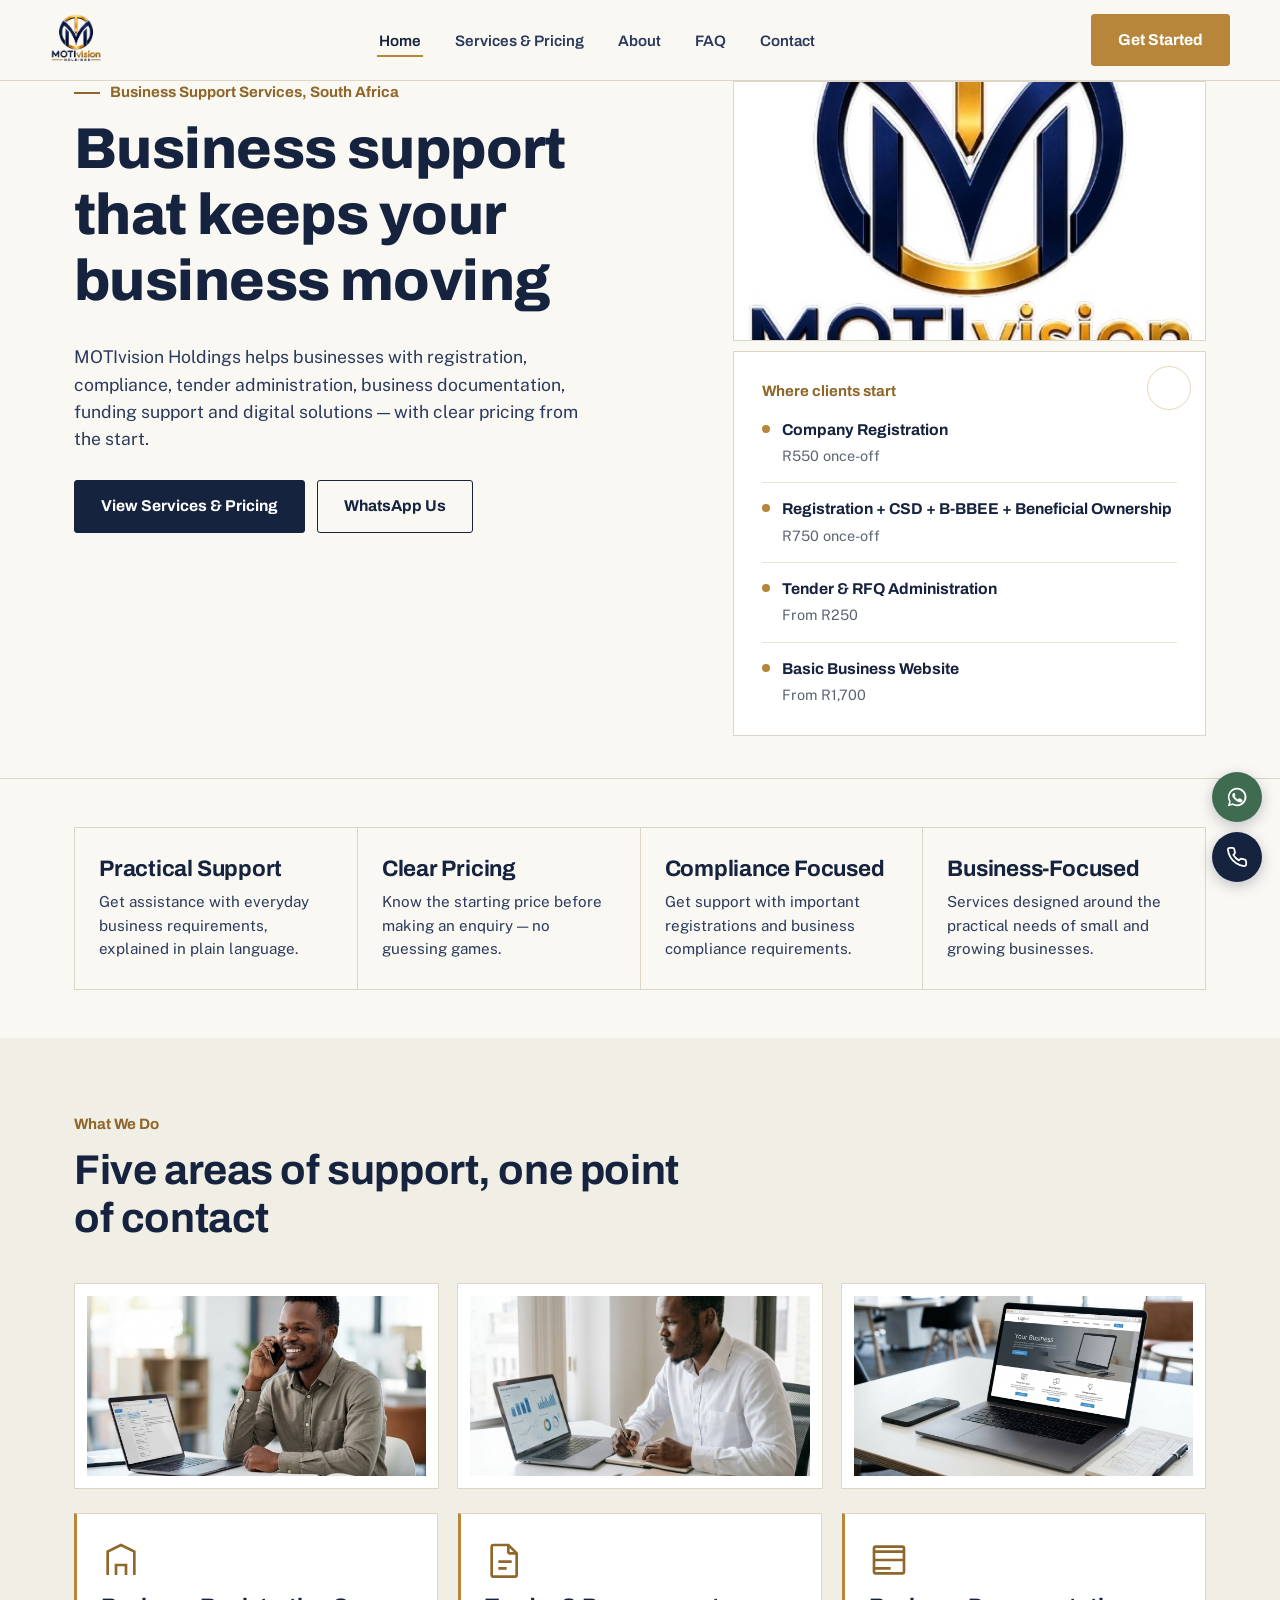
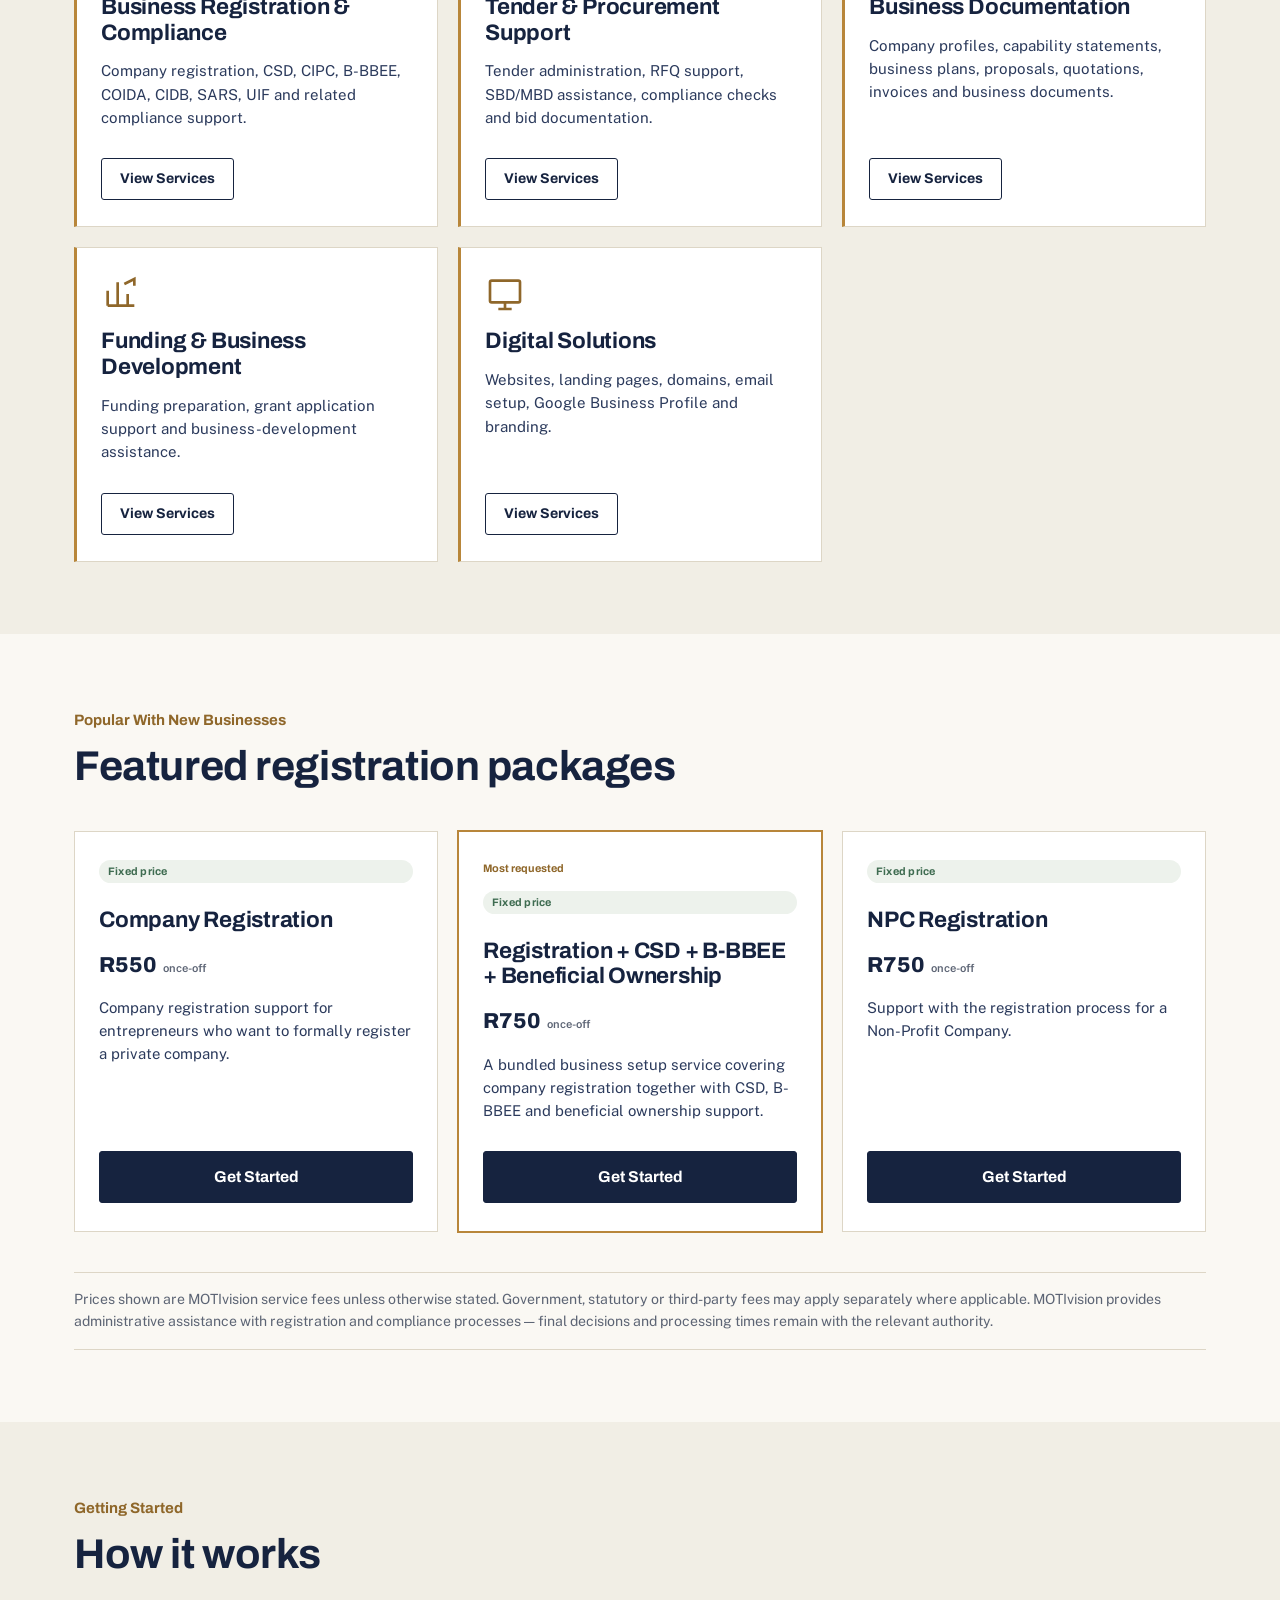
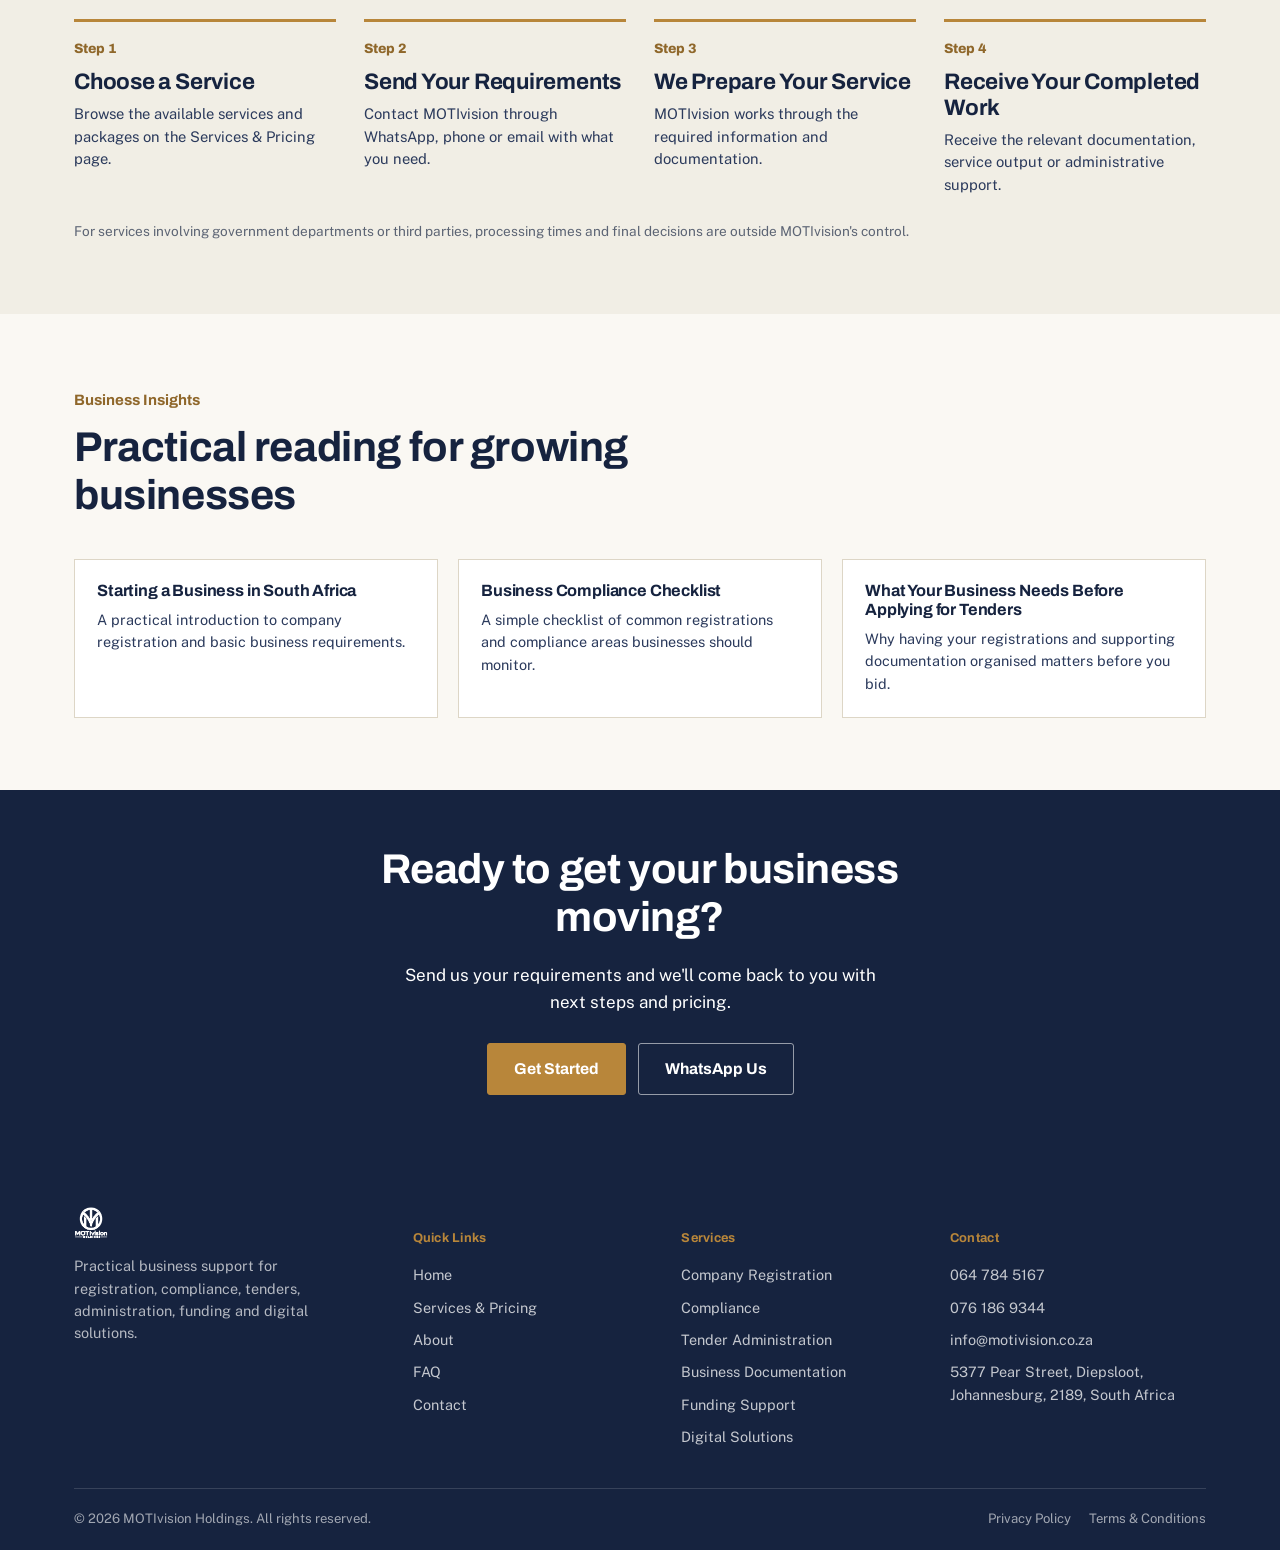
==== commit d80bbb15: "Update index.html" ====
--- a/index.html
+++ b/index.html
@@ -69,7 +69,7 @@
       </div>
       <div class="hero-side">
         <div class="hero-visual">
-          <img src="assets/images/Hero.jpeg" alt="South African small business professional working in a business environment">
+          <img src="assets/images/hero.jpeg" alt="South African small business professional working in a business environment">
         </div>
         <div class="hero-panel">
           <div class="hero-panel-label">Where clients start</div>
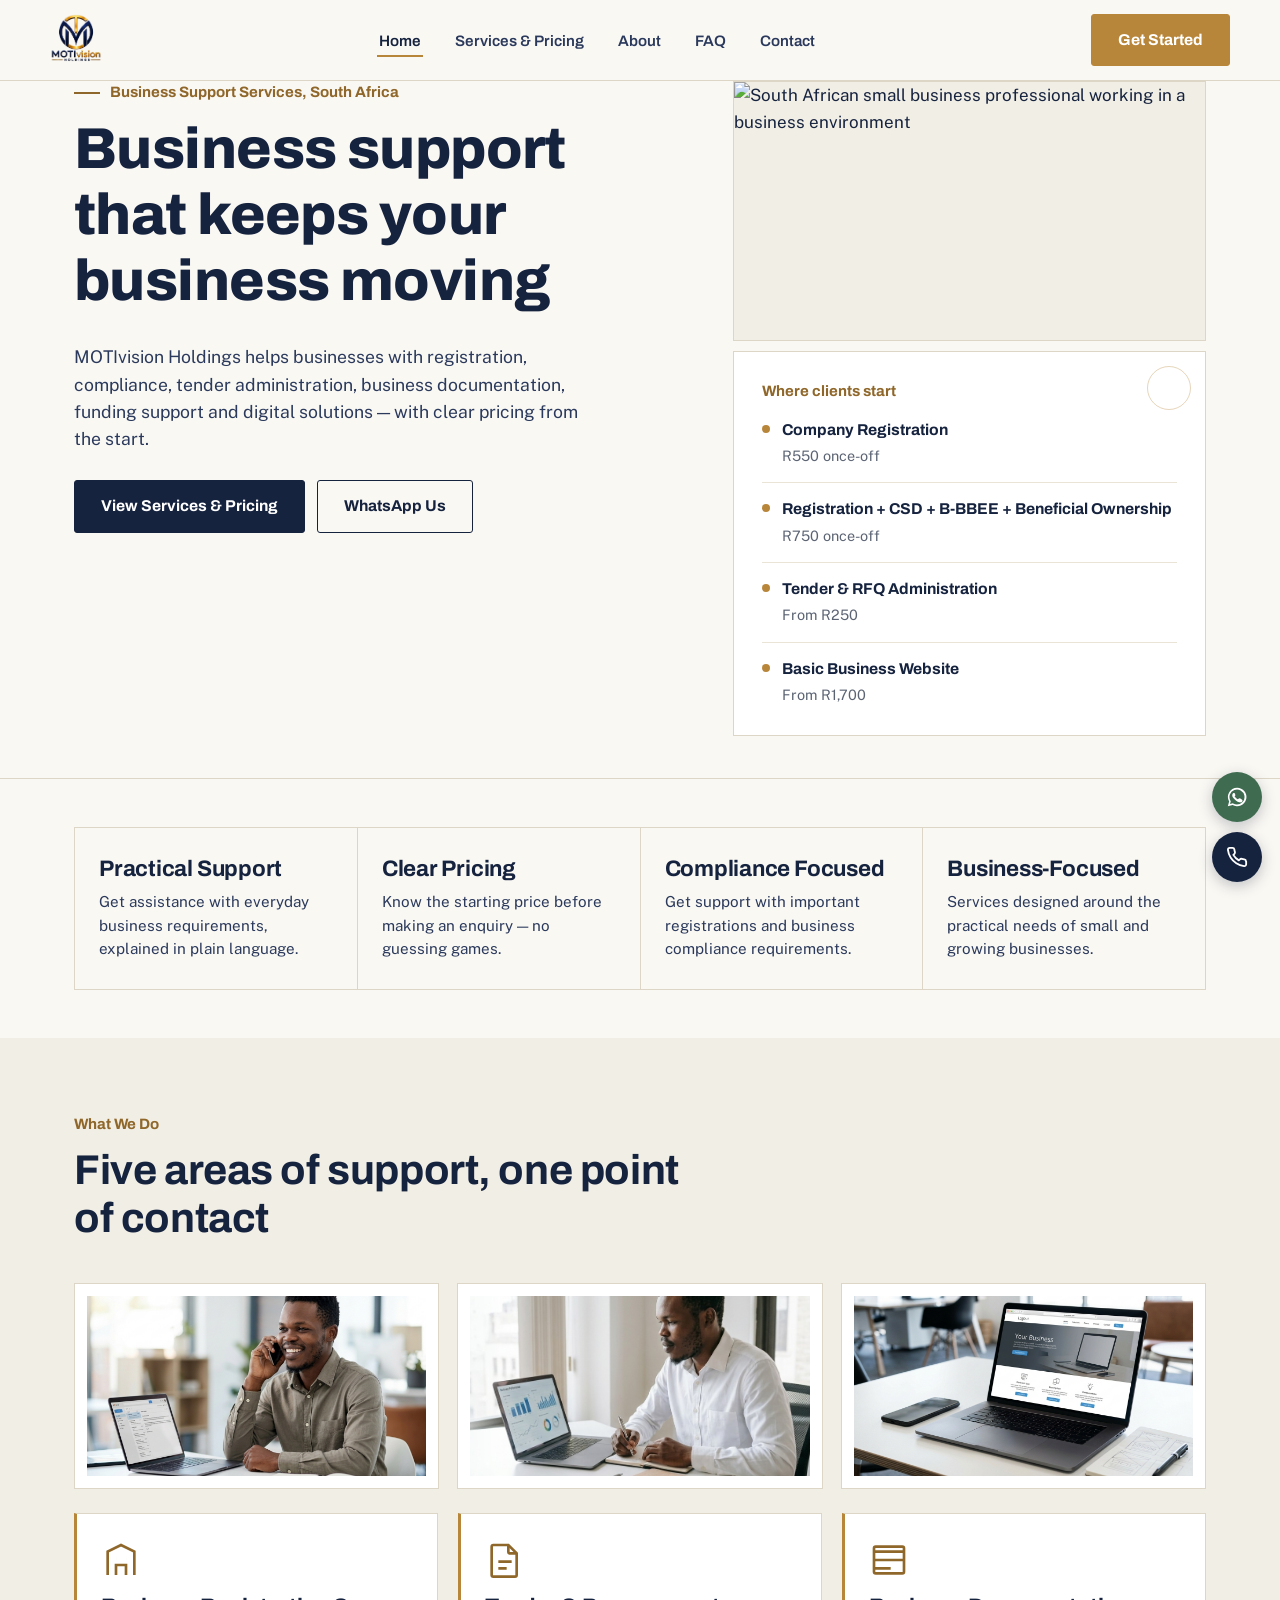
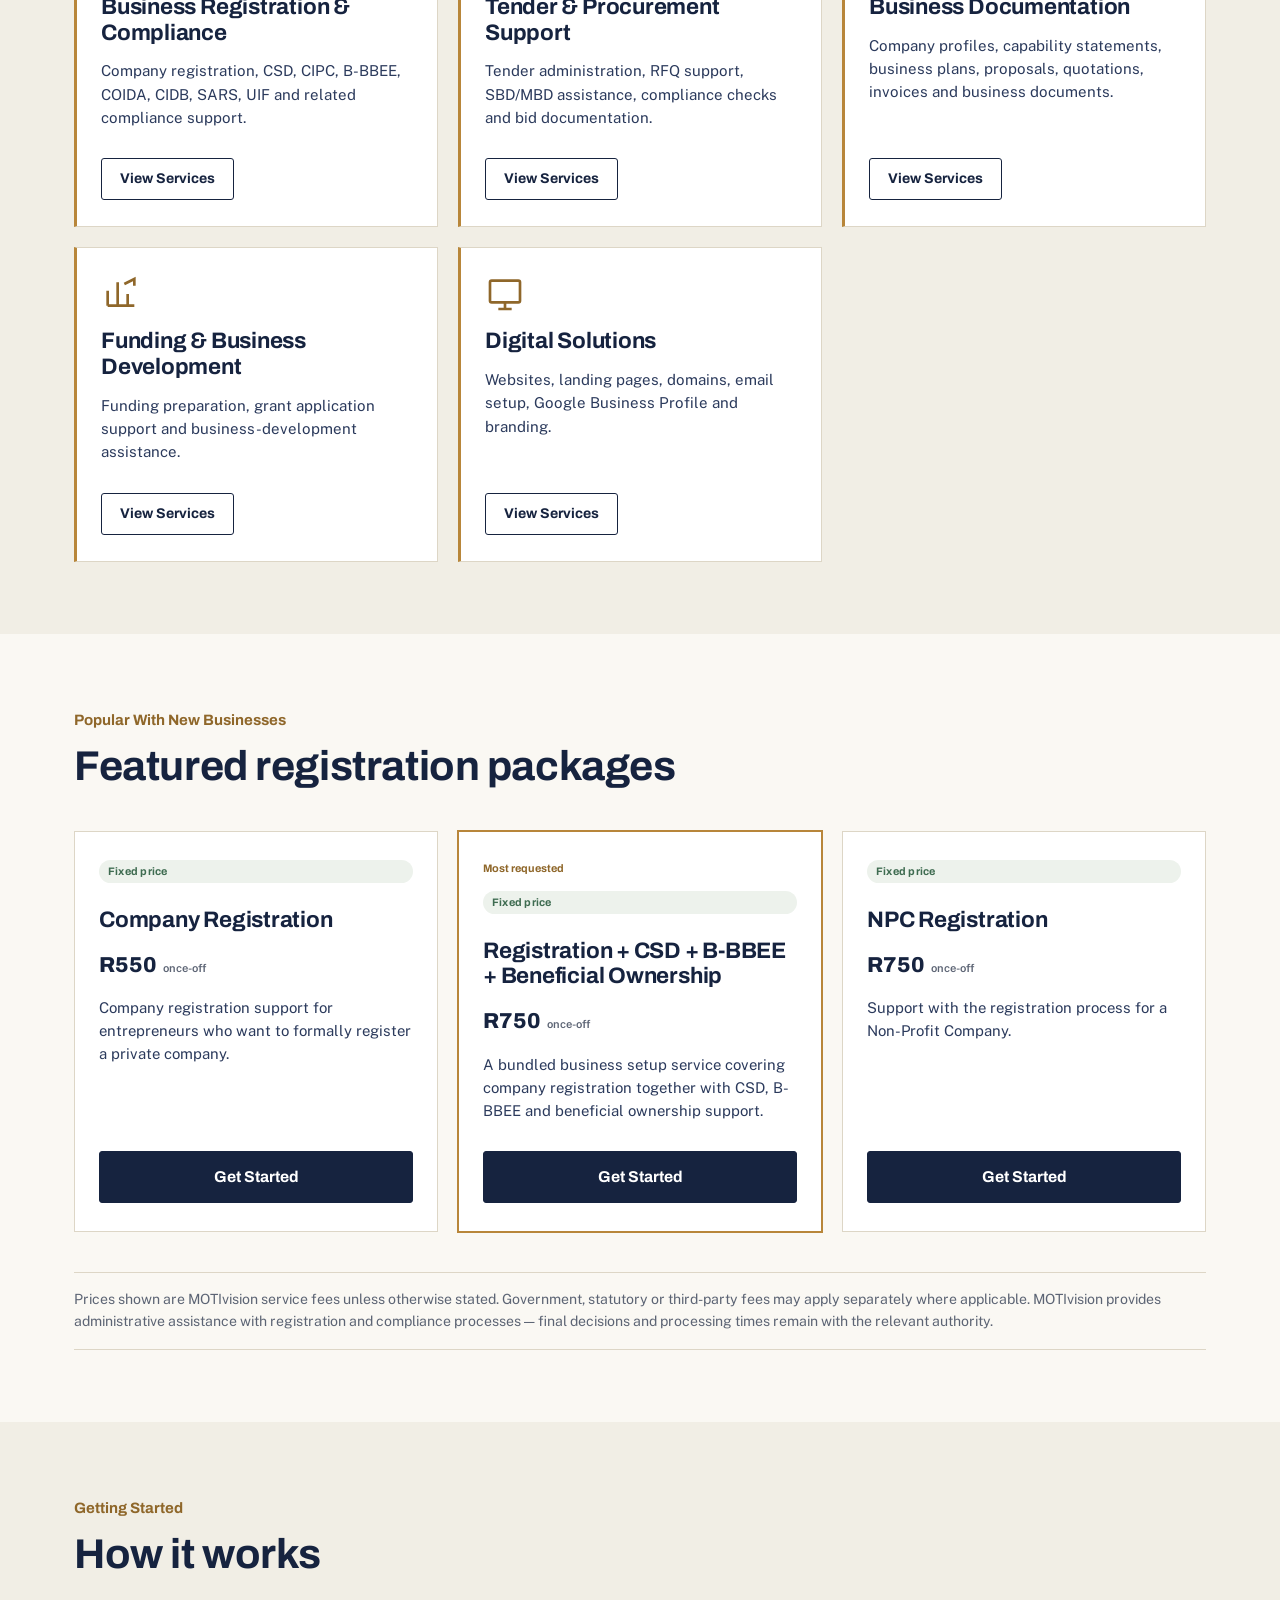
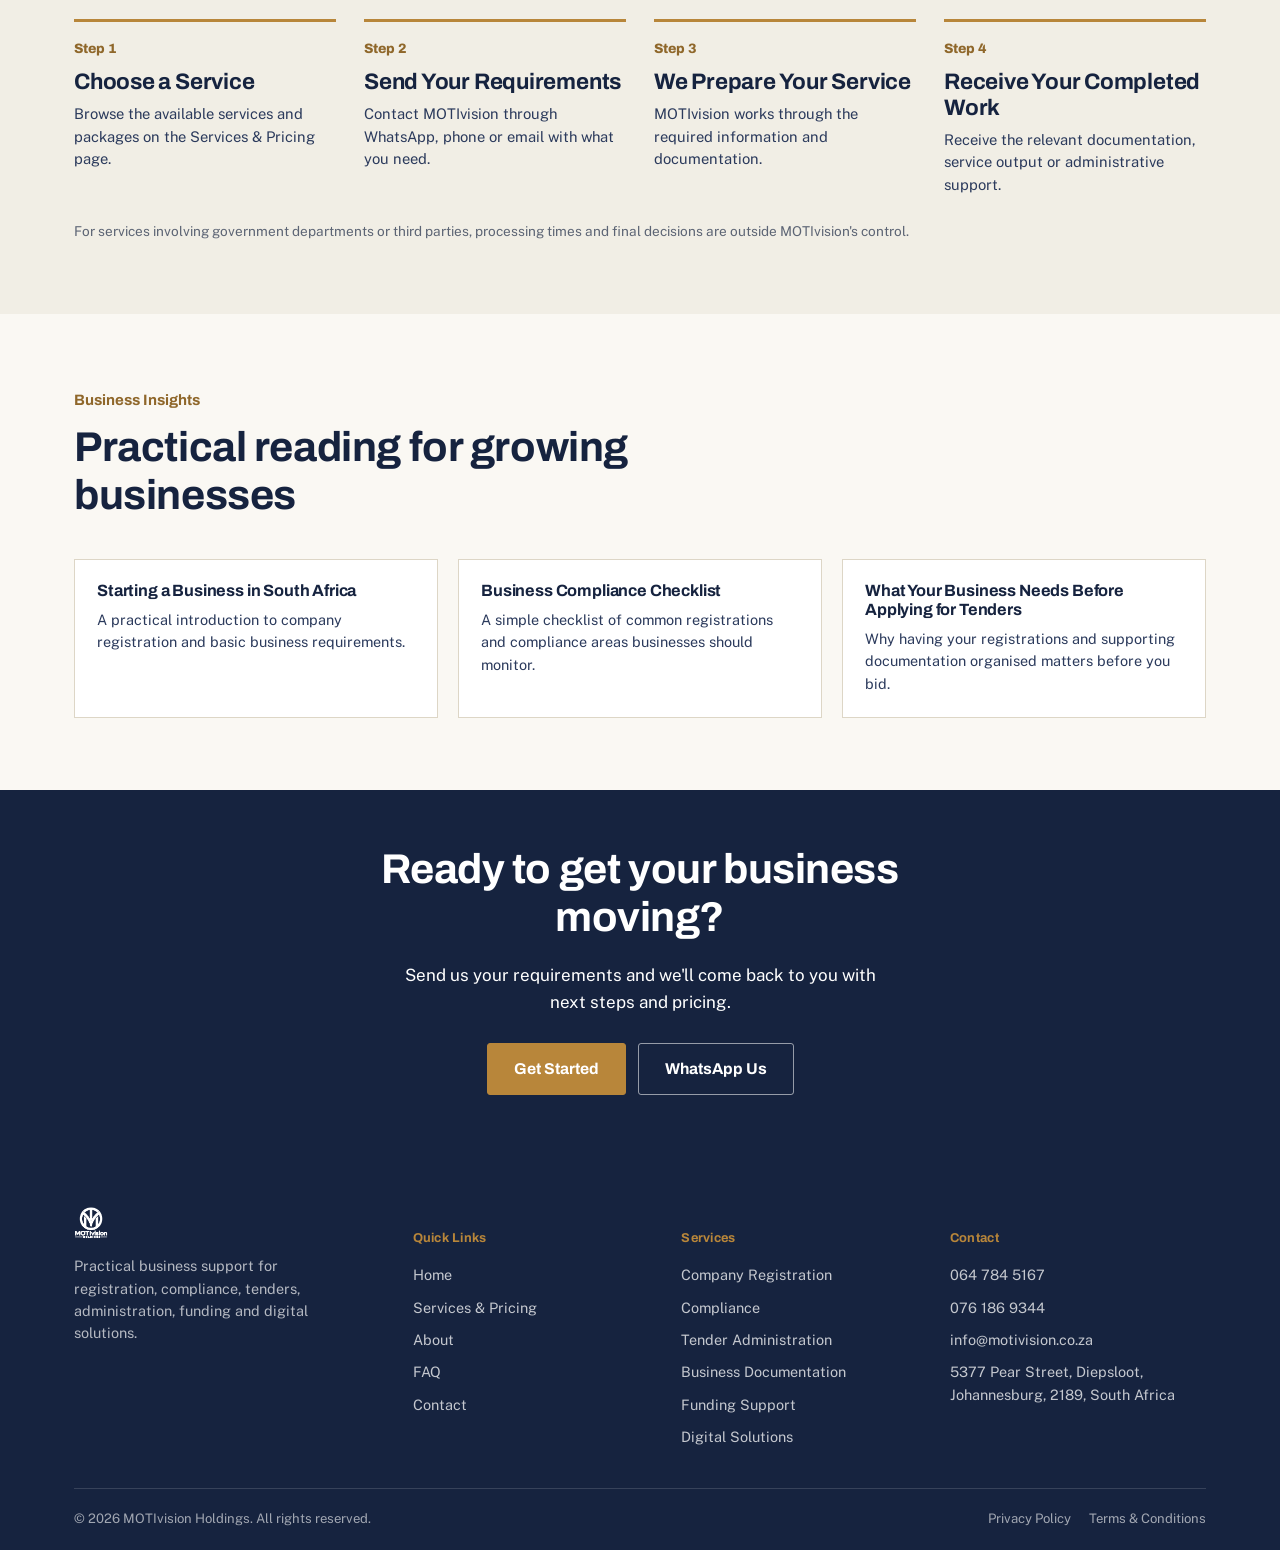
==== commit bec3ad54: "Add files via upload" ====
--- a/index.html
+++ b/index.html
@@ -69,7 +69,7 @@
       </div>
       <div class="hero-side">
         <div class="hero-visual">
-          <img src="assets/images/hero.jpeg" alt="South African small business professional working in a business environment">
+          <img src="assets/images/Hero.jpeg" alt="South African small business professional working in a business environment">
         </div>
         <div class="hero-panel">
           <div class="hero-panel-label">Where clients start</div>
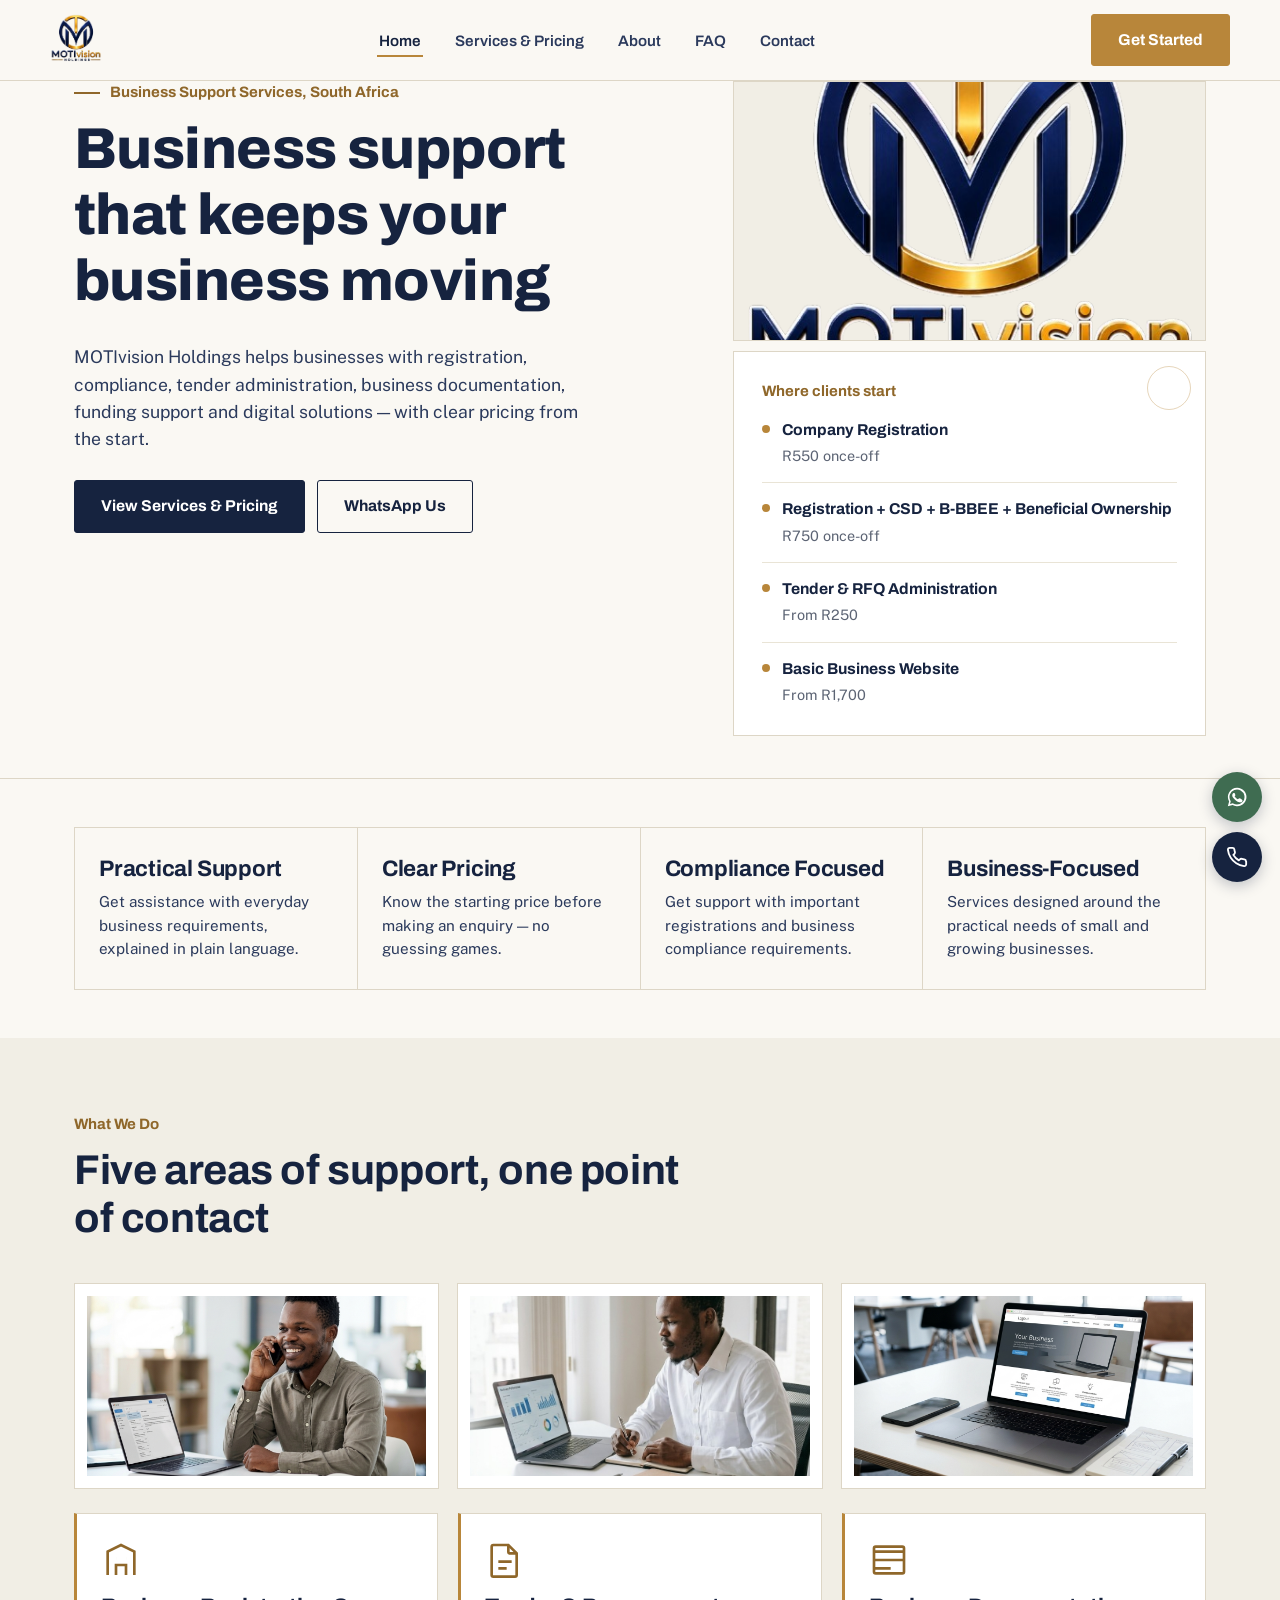
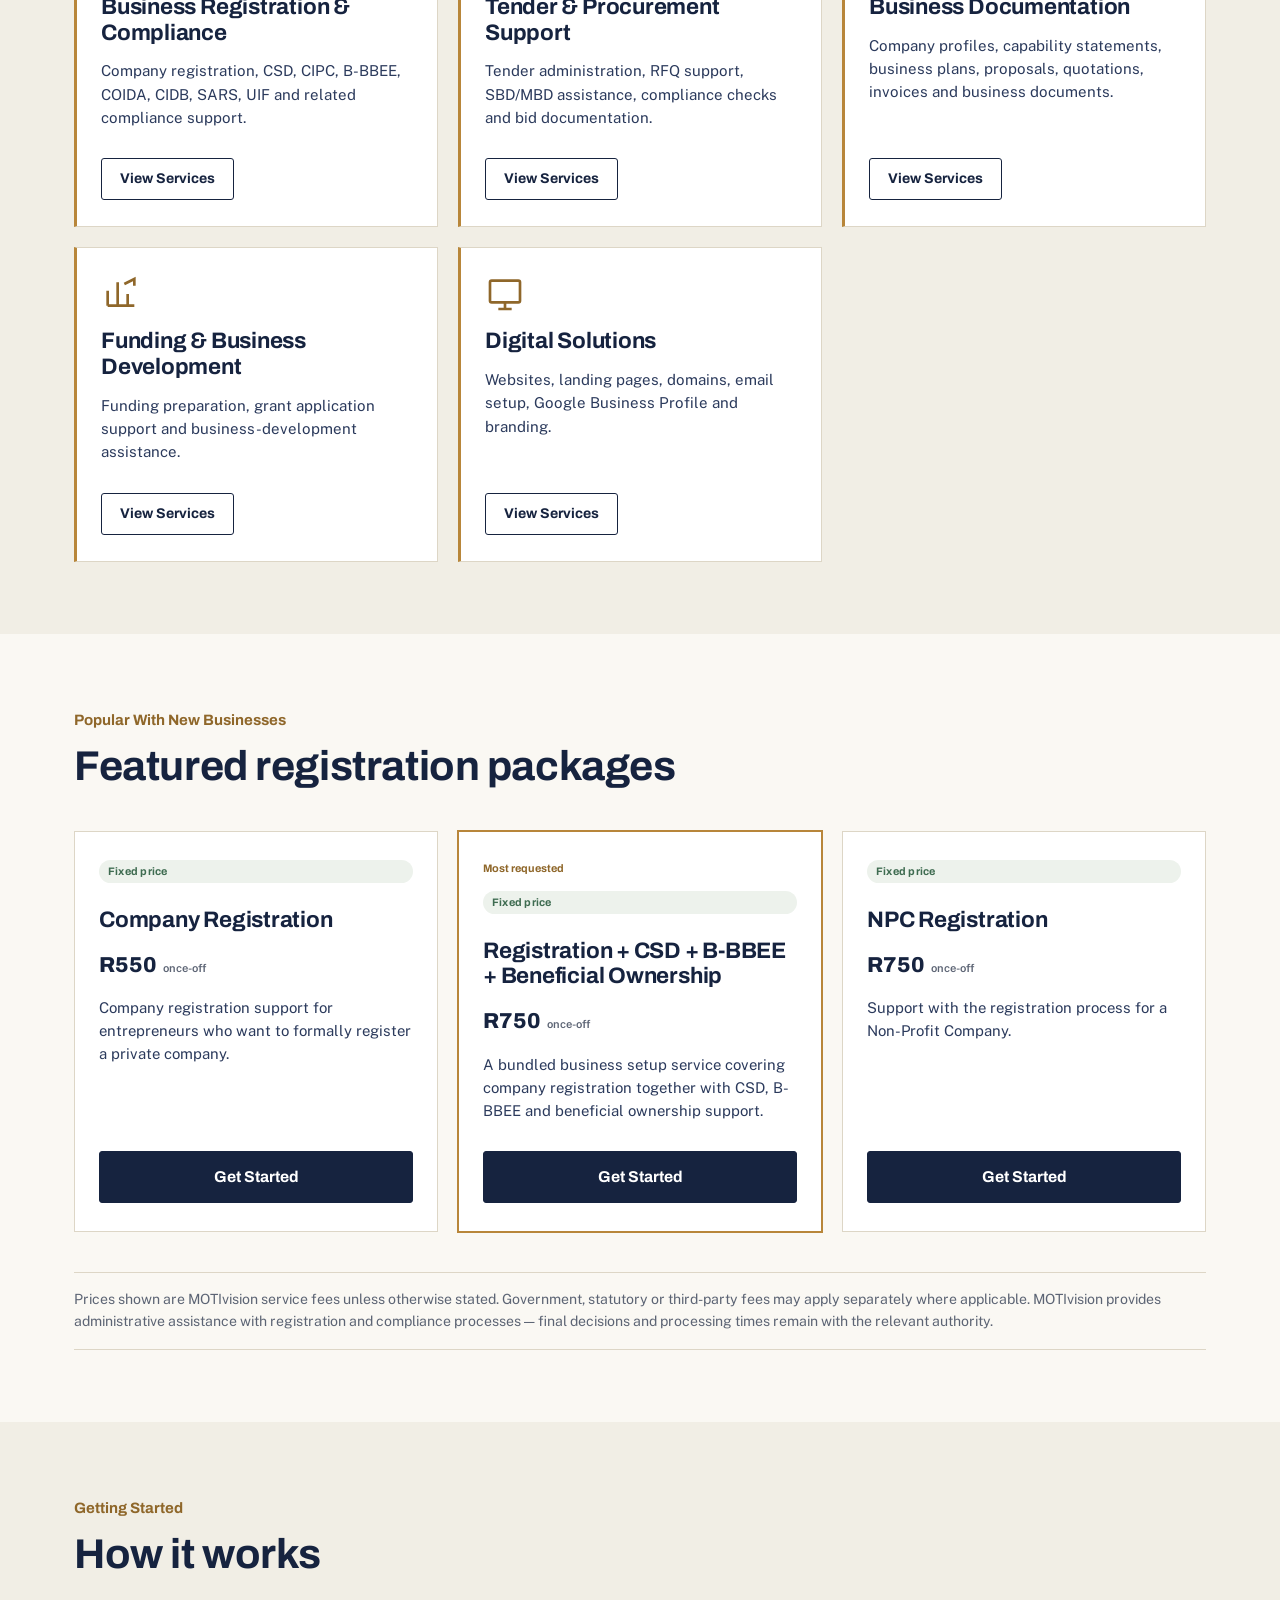
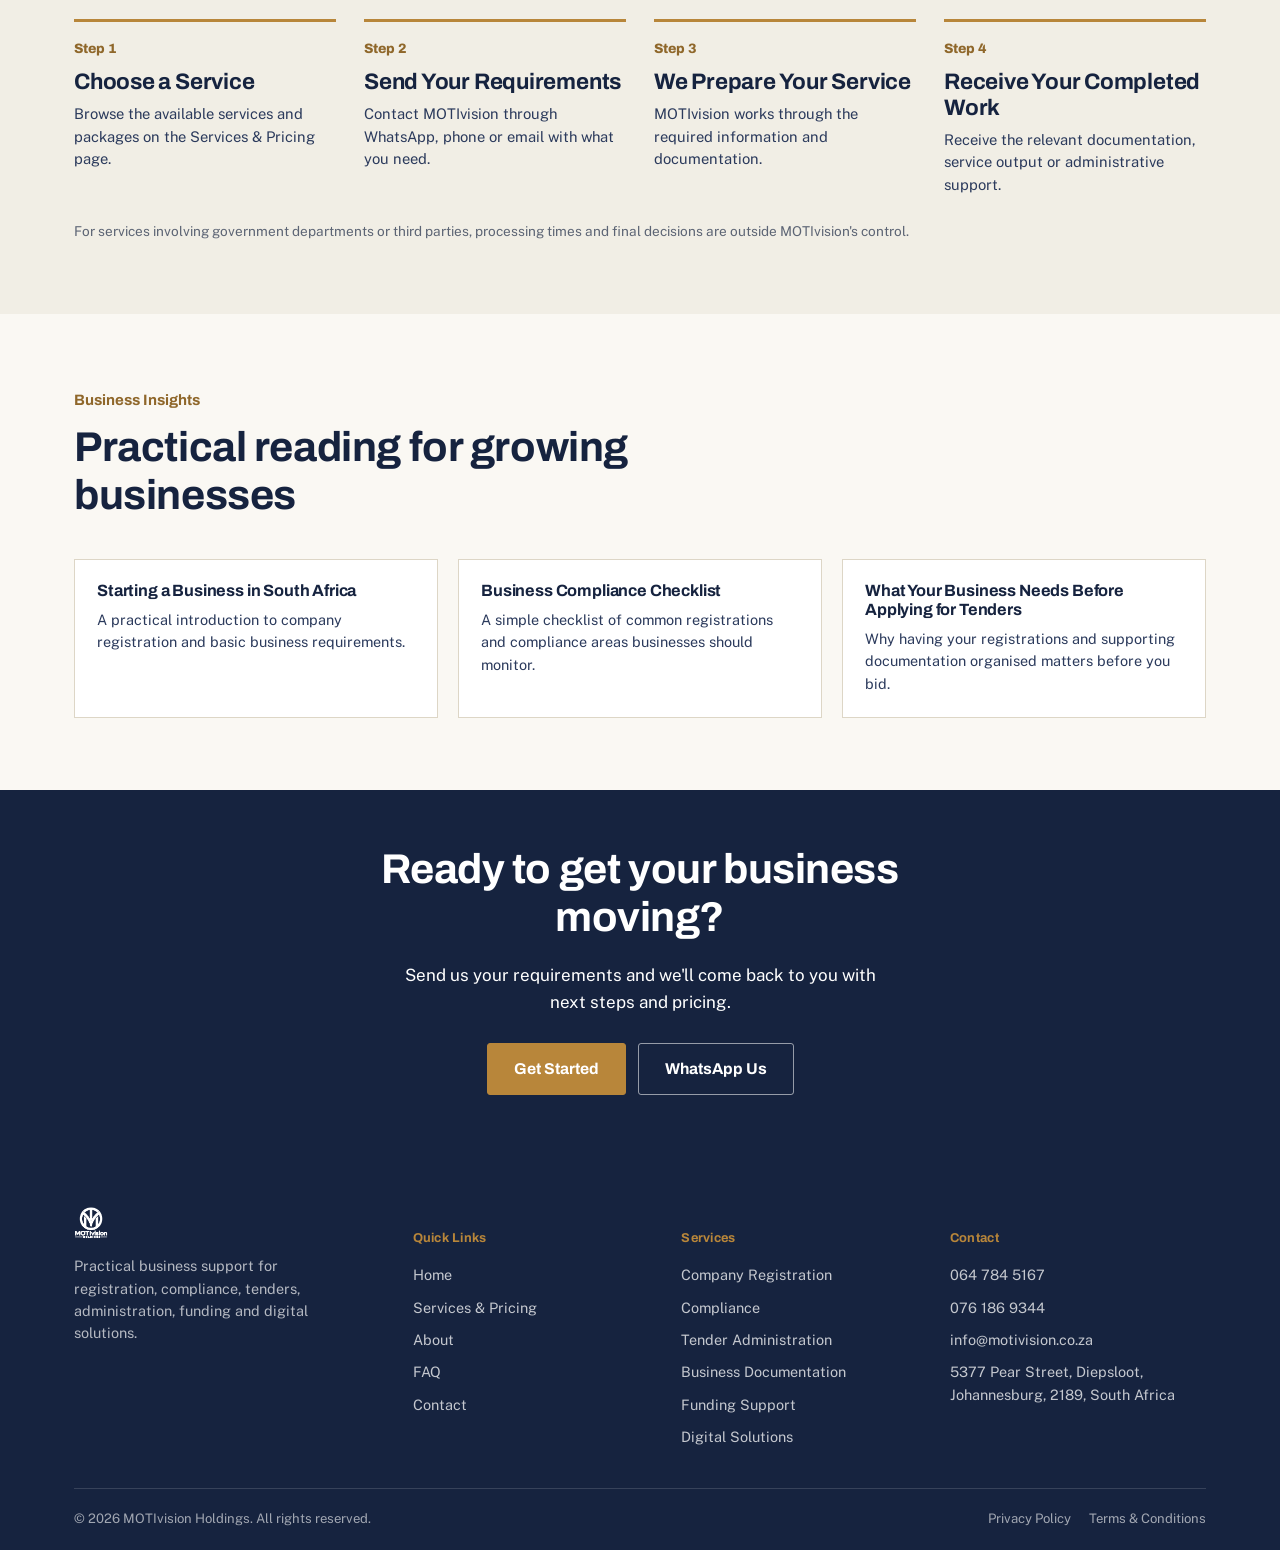
==== commit 9087f159: "Create index.html" ====
--- a/index.html
+++ b/index.html
@@ -69,7 +69,7 @@
       </div>
       <div class="hero-side">
         <div class="hero-visual">
-          <img src="assets/images/Hero.jpeg" alt="South African small business professional working in a business environment">
+          <img src="assets/images/hero.png" alt="MOTIvision Holdings Pty Ltd">
         </div>
         <div class="hero-panel">
           <div class="hero-panel-label">Where clients start</div>
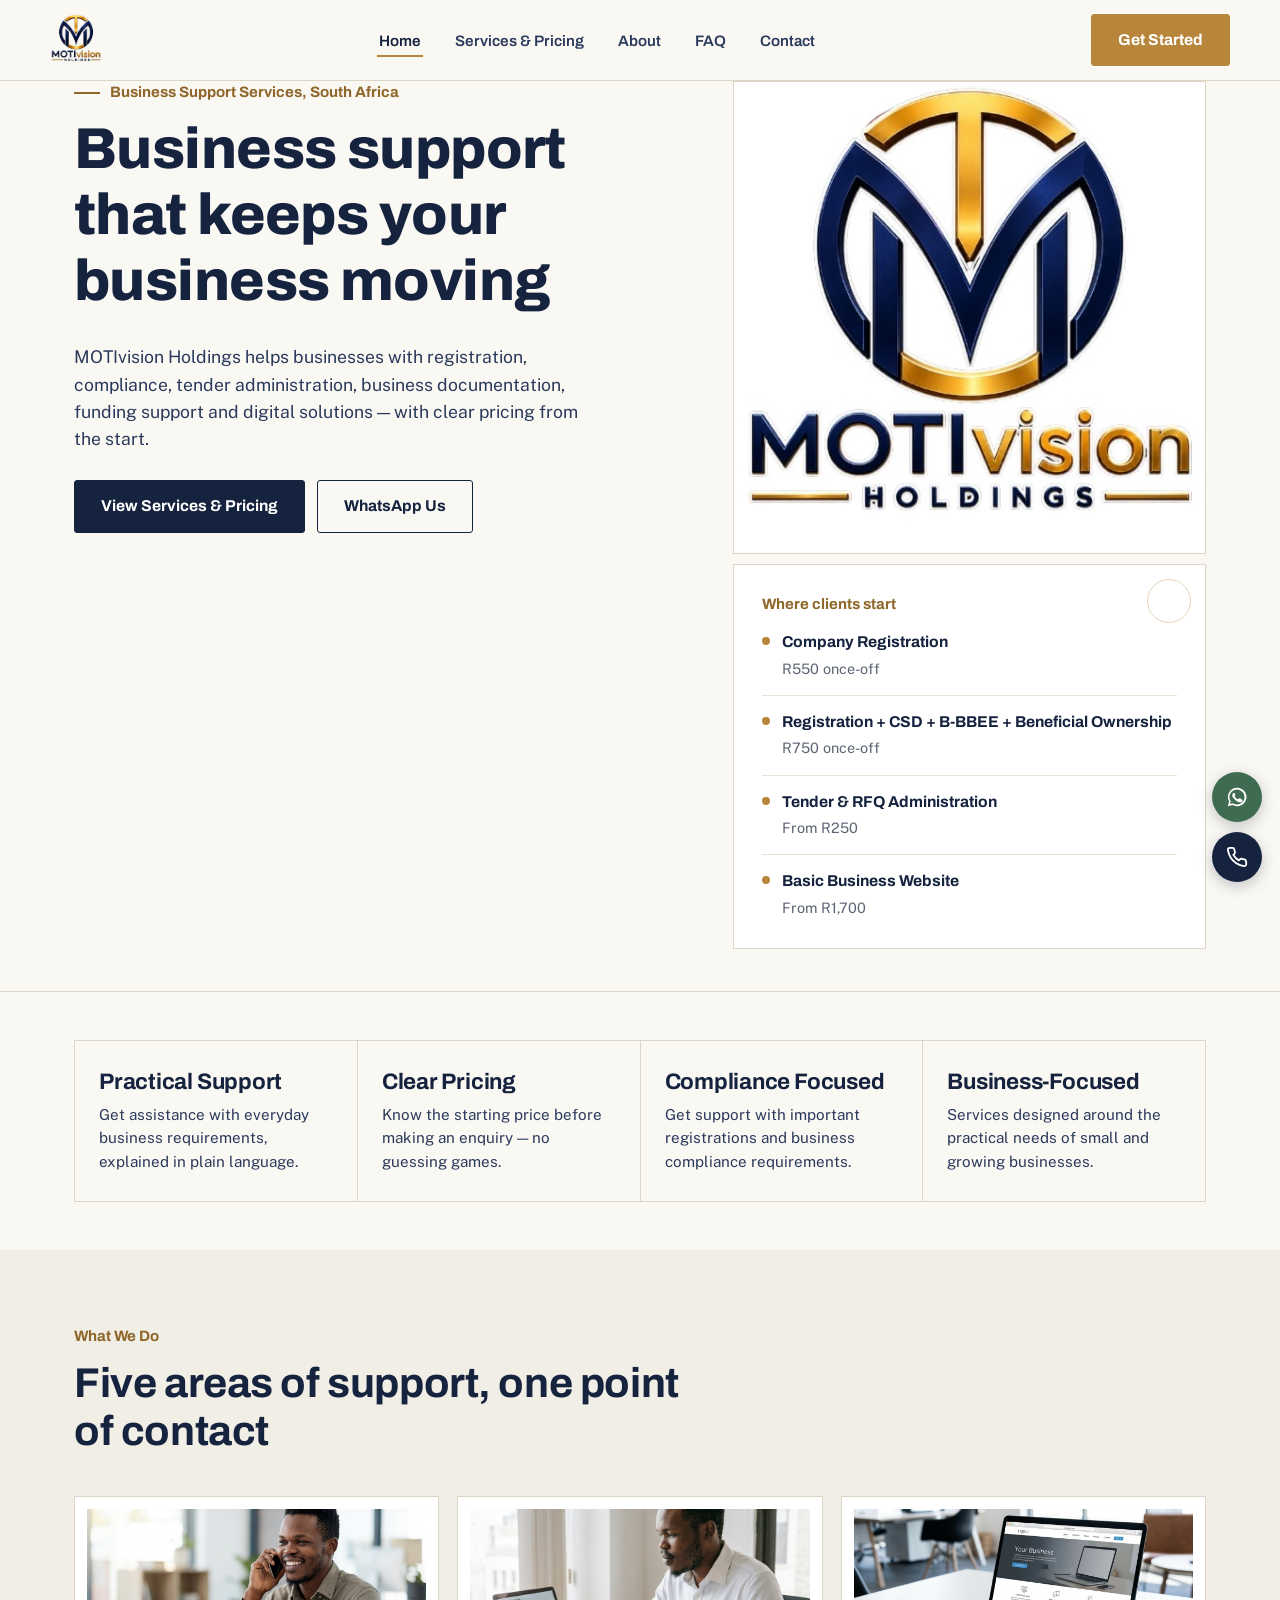
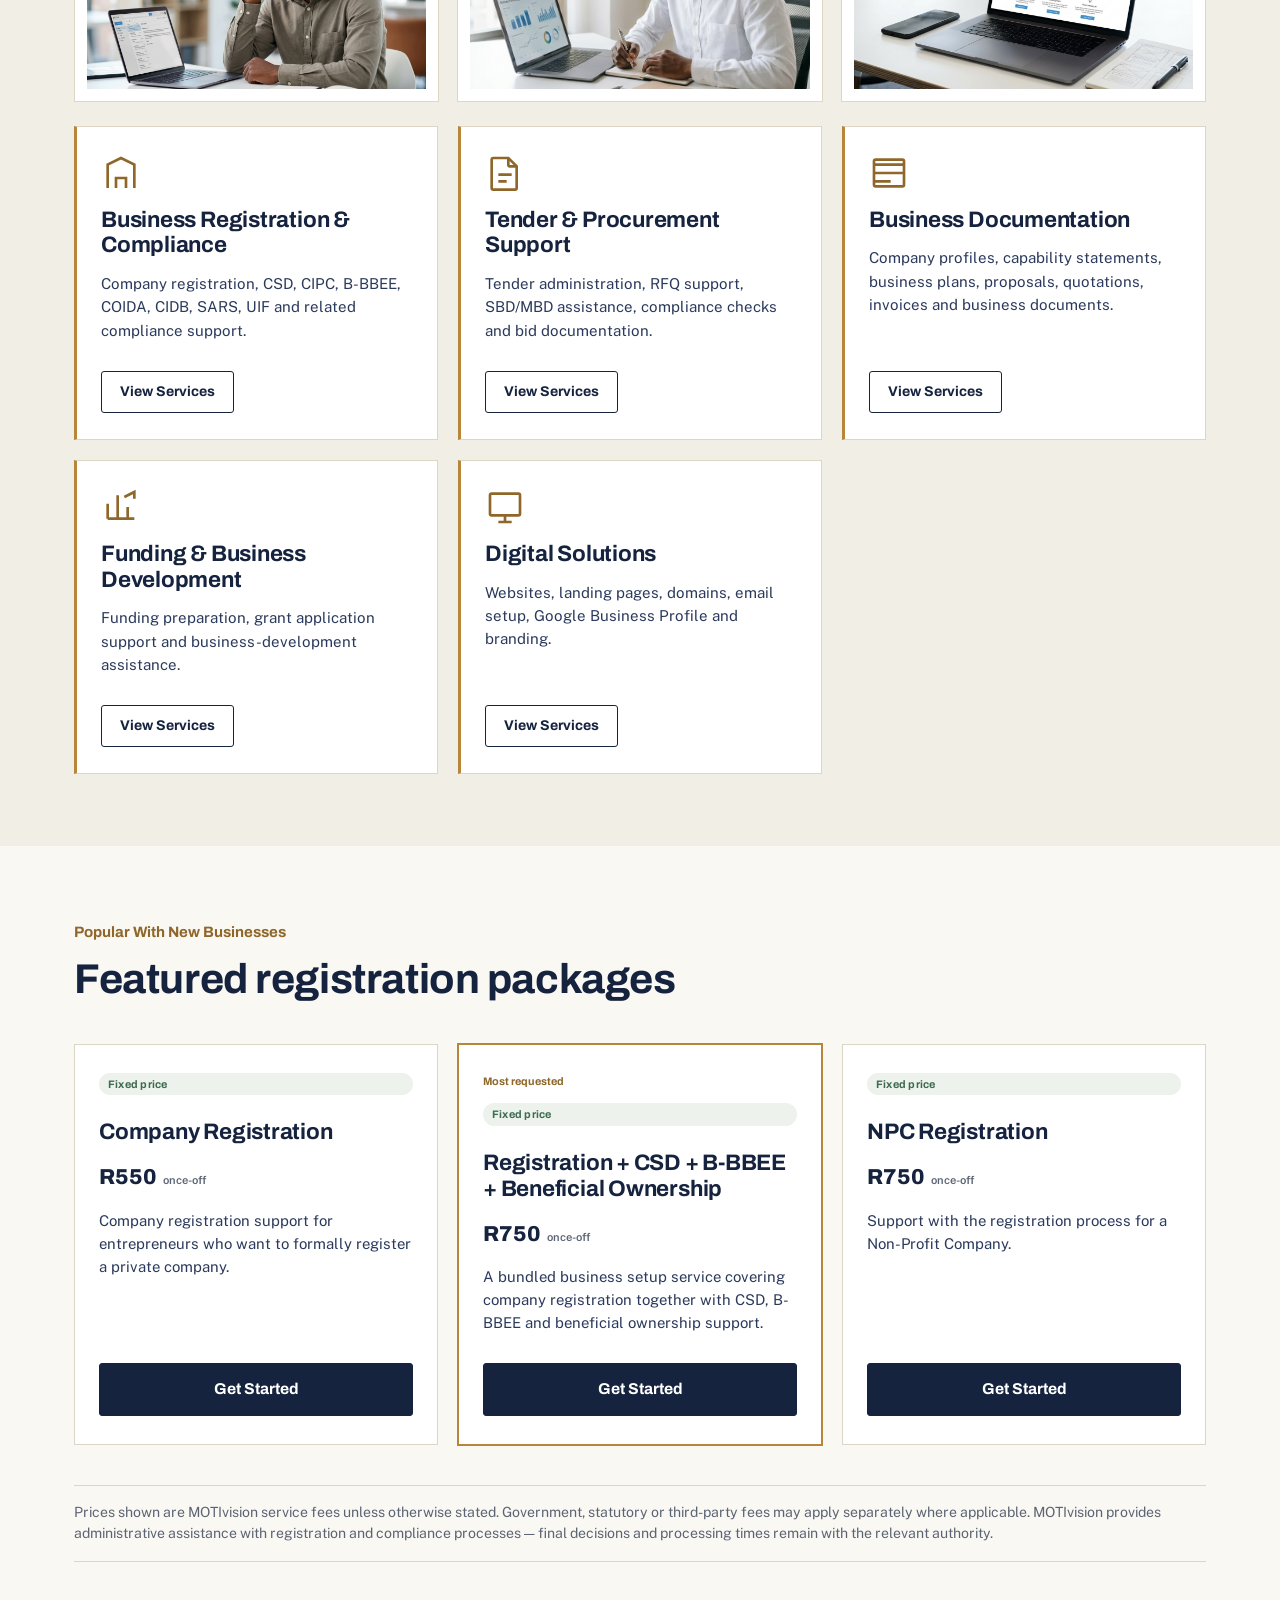
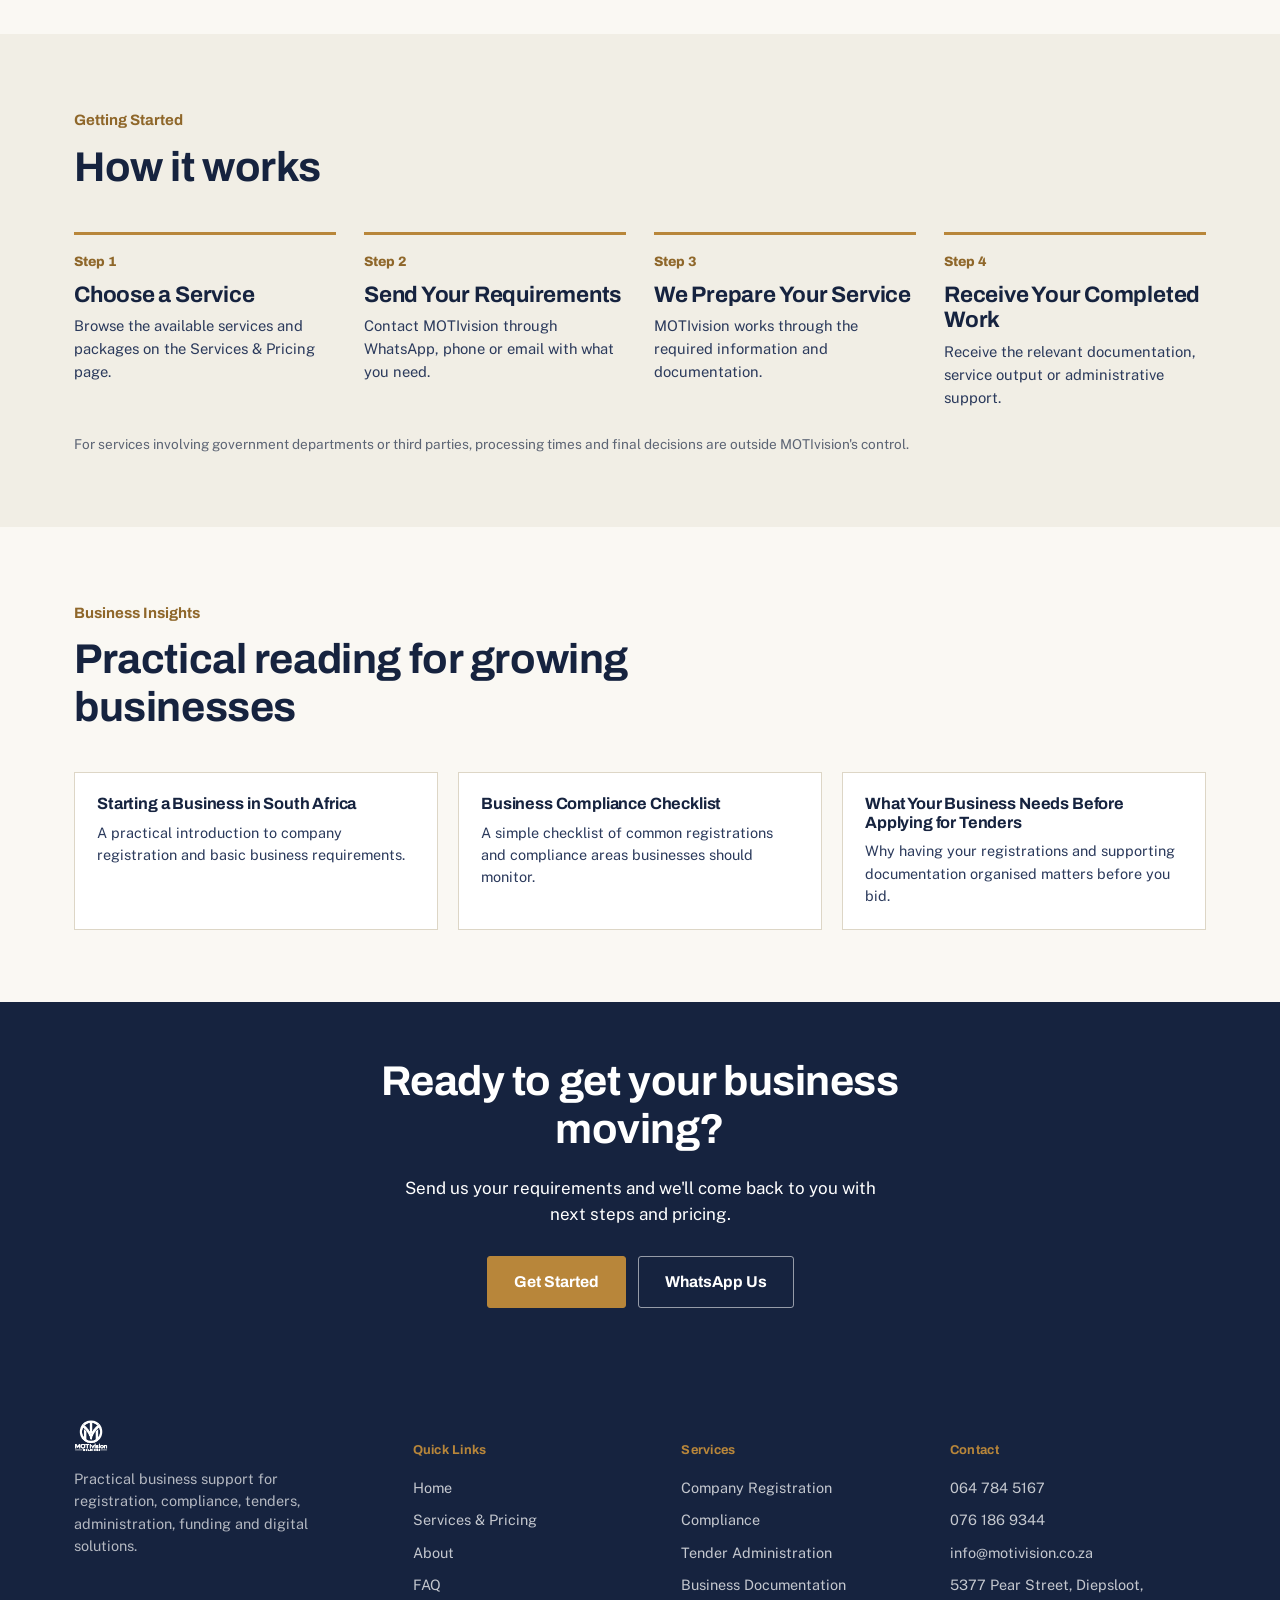
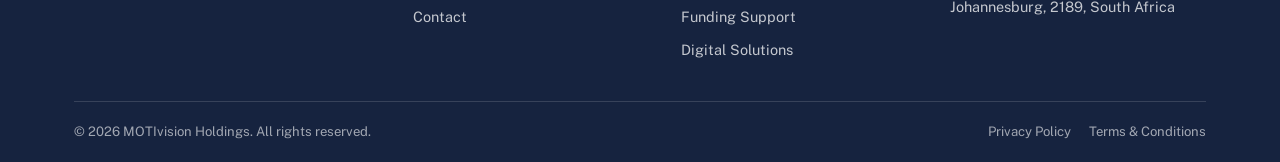
==== commit 45390b00: "Add files via upload" ====
--- a/index.html
+++ b/index.html
@@ -56,7 +56,7 @@
 <main id="main">
 
   <!-- HERO -->
-  <section class="hero">
+  <section class="hero" id="home-hero">
     <div class="container hero-grid">
       <div class="hero-copy">
         <span class="eyebrow">Business Support Services, South Africa</span>
@@ -69,7 +69,7 @@
       </div>
       <div class="hero-side">
         <div class="hero-visual">
-          <img src="assets/images/hero.png" alt="MOTIvision Holdings Pty Ltd">
+          <img src="assets/images/hero.jpeg" alt="South African small business professional working in a business environment">
         </div>
         <div class="hero-panel">
           <div class="hero-panel-label">Where clients start</div>
@@ -121,7 +121,7 @@
   </section>
 
   <!-- SERVICE CATEGORIES -->
-  <section class="section section--paper-dim">
+  <section class="section section--paper-dim" id="services">
     <div class="container">
       <div class="section-head">
         <span class="eyebrow">What We Do</span>
@@ -346,6 +346,29 @@
   </a>
 </div>
 
+<nav class="mobile-bottom-nav" aria-label="Mobile quick actions">
+  <a href="index.html#home-hero">
+    <svg viewBox="0 0 24 24" fill="none" stroke="currentColor" stroke-width="1.8" stroke-linecap="round" stroke-linejoin="round" aria-hidden="true"><path d="m3 10 9-7 9 7v10a1 1 0 0 1-1 1h-5v-6H9v6H4a1 1 0 0 1-1-1Z"/></svg>
+    <span>Home</span>
+  </a>
+  <a href="services.html#services">
+    <svg viewBox="0 0 24 24" fill="none" stroke="currentColor" stroke-width="1.8" stroke-linecap="round" stroke-linejoin="round" aria-hidden="true"><rect x="3" y="4" width="18" height="16" rx="1"/><path d="M8 8h8M8 12h8M8 16h5"/></svg>
+    <span>Services</span>
+  </a>
+  <a class="mobile-bottom-whatsapp" href="https://wa.me/27647845167" aria-label="Chat on WhatsApp">
+    <svg viewBox="0 0 24 24" fill="currentColor" aria-hidden="true"><path d="M12 2a10 10 0 0 0-8.6 15L2 22l5.2-1.4A10 10 0 1 0 12 2Zm0 18.2a8.1 8.1 0 0 1-4.2-1.2l-.3-.2-3.1.8.8-3-.2-.3A8.2 8.2 0 1 1 12 20.2Zm4.5-6.1c-.2-.1-1.5-.7-1.7-.8-.2-.1-.4-.1-.6.1-.2.2-.7.8-.8.9-.2.2-.3.2-.5.1a6.7 6.7 0 0 1-2-1.2 7.4 7.4 0 0 1-1.4-1.7c-.1-.2 0-.4.1-.5l.4-.4c.1-.1.2-.3.2-.4.1-.2 0-.3 0-.5l-.7-1.8c-.2-.4-.4-.4-.6-.4h-.5a1 1 0 0 0-.7.3 3 3 0 0 0-.9 2.2c0 1.3.9 2.6 1.1 2.8.1.2 2 3 4.8 4.3.7.3 1.2.5 1.6.6.7.2 1.3.2 1.8.1.5-.1 1.5-.6 1.7-1.2.2-.6.2-1.1.2-1.2-.1-.1-.2-.2-.5-.3Z"/></svg>
+    <span>WhatsApp</span>
+  </a>
+  <a href="tel:+27647845167" aria-label="Call MOTIvision">
+    <svg viewBox="0 0 24 24" fill="none" stroke="currentColor" stroke-width="1.8" stroke-linecap="round" stroke-linejoin="round" aria-hidden="true"><path d="M22 16.9v3a2 2 0 0 1-2.2 2 19.8 19.8 0 0 1-8.6-3.1 19.5 19.5 0 0 1-6-6A19.8 19.8 0 0 1 2.1 4.2 2 2 0 0 1 4.1 2h3a2 2 0 0 1 2 1.7c.1.9.3 1.8.6 2.7a2 2 0 0 1-.5 2.1L8 9.7a16 16 0 0 0 6 6l1.2-1.2a2 2 0 0 1 2.1-.5c.9.3 1.8.5 2.7.6a2 2 0 0 1 1.7 2Z"/></svg>
+    <span>Call</span>
+  </a>
+  <a class="mobile-bottom-quote" href="contact.html#enquiry-form">
+    <svg viewBox="0 0 24 24" fill="none" stroke="currentColor" stroke-width="1.8" stroke-linecap="round" stroke-linejoin="round" aria-hidden="true"><path d="M5 3h10l4 4v14H5z"/><path d="M15 3v5h4M8 13h8M8 17h5"/></svg>
+    <span>Quote</span>
+  </a>
+</nav>
+
 <script src="js/script.js"></script>
 </body>
 </html>
--- a/css/style.css
+++ b/css/style.css
@@ -292,15 +292,15 @@
 .hero-visual img{
   display: block;
   width: 100%;
-  height: 260px;
-  object-fit: cover;
+  height: auto;
+  object-fit: contain;
   object-position: center;
   border: 1.5px solid var(--line);
   background: var(--paper-dim);
 }
 @media (max-width: 640px){
   .hero{ padding-bottom: 26px; }
-  .hero-visual img{ height: 200px; object-position: center 20%; }
+  .hero-visual img{ height: auto; object-fit: contain; object-position: center; }
   .hero-grid{ gap: 14px; }
   .hero-copy h1{ margin-bottom: 8px; }
   .hero-lede{ margin-bottom: 16px; }
@@ -873,6 +873,59 @@
 @media (max-width: 640px){
   .page-hero{ padding-top: 0; }
 }
+
+/* -------------------- Mobile app navigation -------------------- */
+.mobile-bottom-nav{ display: none; }
+
+@media (max-width: 640px){
+  body{
+    padding-top: 80px;
+    padding-bottom: 84px;
+  }
+  .site-header{
+    position: fixed;
+    top: 0;
+    left: 0;
+    right: 0;
+    box-shadow: 0 2px 12px rgba(22,35,63,0.12);
+  }
+  .header-row{ padding: 10px 0; min-height: 78px; }
+  .brand img{ height: 48px; max-width: 170px; }
+  .mobile-nav{ max-height: calc(100vh - 78px); overflow-y: auto; }
+  .mobile-bottom-nav{
+    position: fixed;
+    left: 0;
+    right: 0;
+    bottom: 0;
+    z-index: 110;
+    display: grid;
+    grid-template-columns: repeat(5, 1fr);
+    min-height: 68px;
+    padding: 7px 6px calc(7px + env(safe-area-inset-bottom));
+    background: rgba(250,248,243,0.98);
+    border-top: 1px solid var(--line);
+    box-shadow: 0 -3px 14px rgba(22,35,63,0.12);
+  }
+  .mobile-bottom-nav a{
+    display: flex;
+    flex-direction: column;
+    align-items: center;
+    justify-content: center;
+    gap: 3px;
+    min-width: 0;
+    color: var(--ink-soft);
+    font-family: var(--font-head);
+    font-size: 0.66rem;
+    font-weight: 700;
+    line-height: 1.1;
+  }
+  .mobile-bottom-nav svg{ width: 21px; height: 21px; flex-shrink: 0; }
+  .mobile-bottom-nav a:hover,
+  .mobile-bottom-nav a:focus-visible{ color: var(--ink); }
+  .mobile-bottom-nav .mobile-bottom-whatsapp{ color: var(--green); }
+  .mobile-bottom-nav .mobile-bottom-quote{ color: var(--gold-deep); }
+  [id]{ scroll-margin-top: 88px; }
+}
 .page-hero p{ max-width: 60ch; font-size: 1.05rem; }
 
 .legal-content h2{ font-size: var(--step2); margin-top: 40px; }
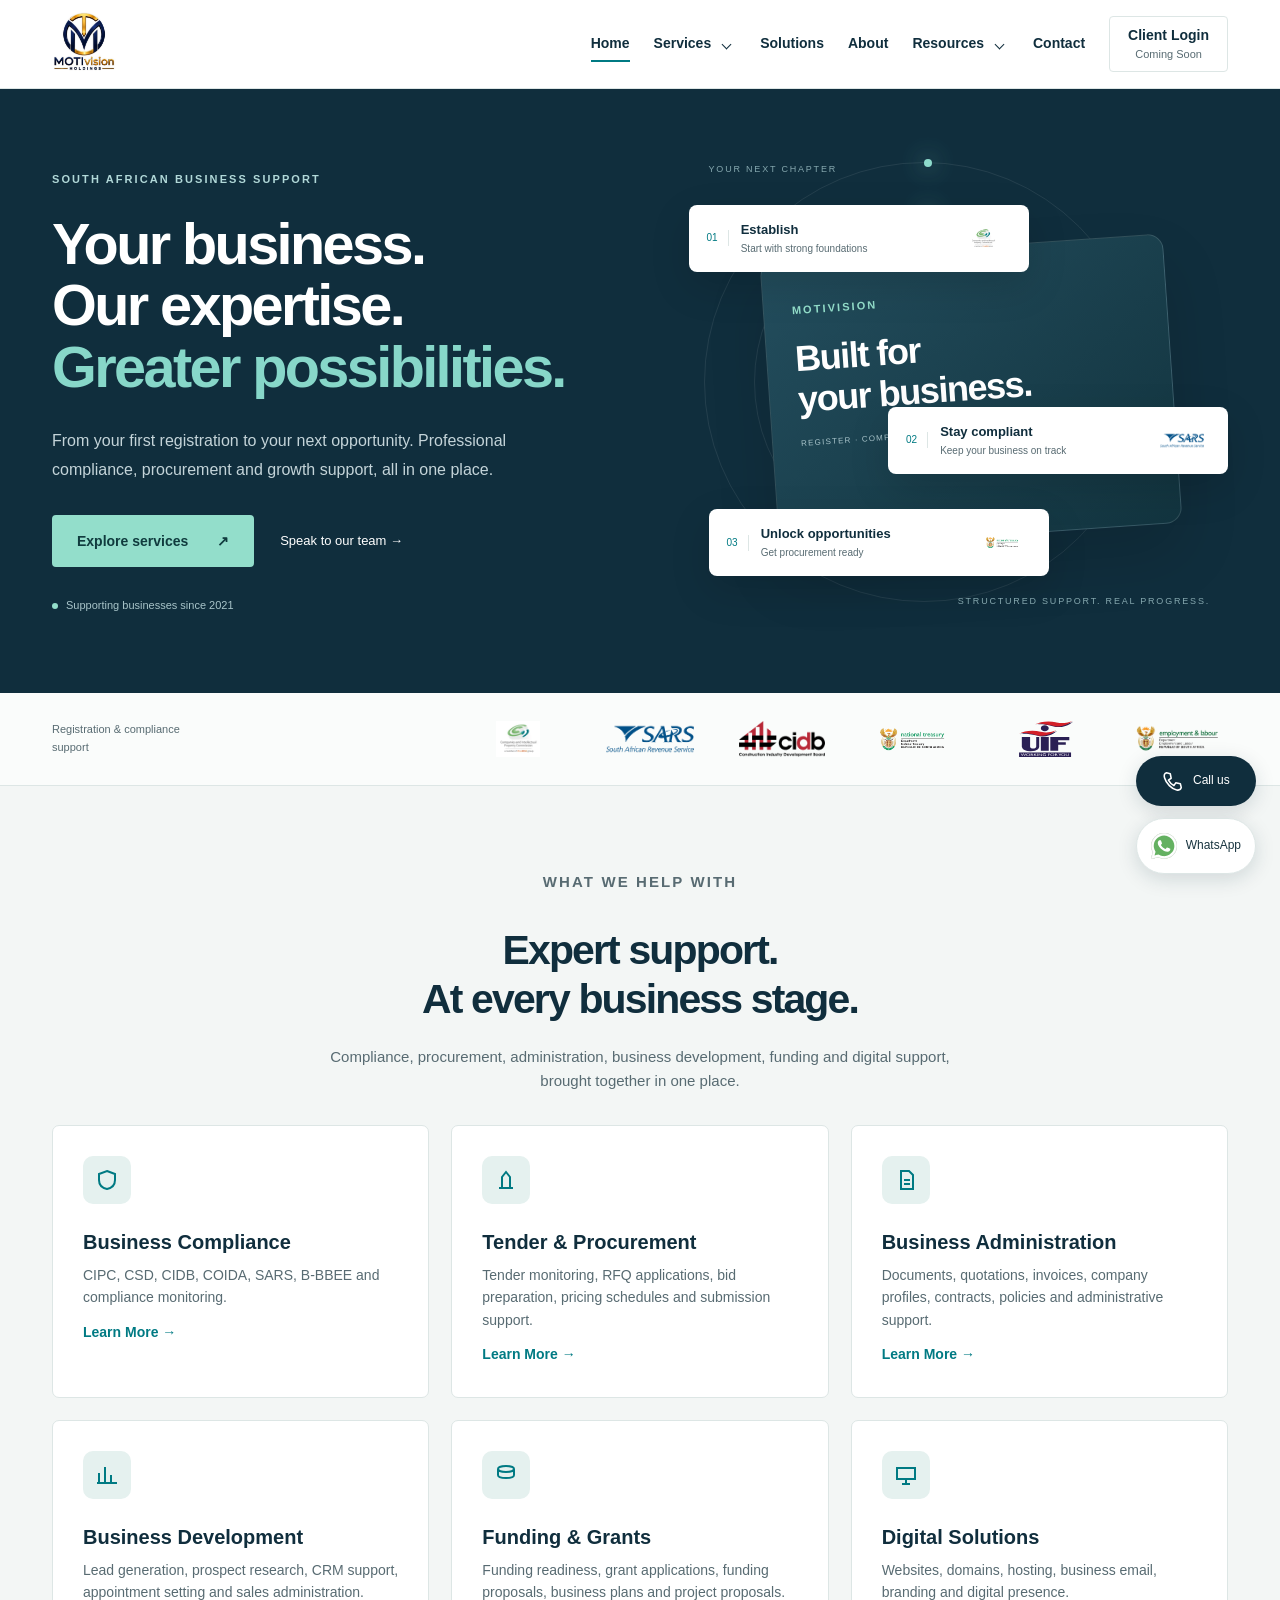
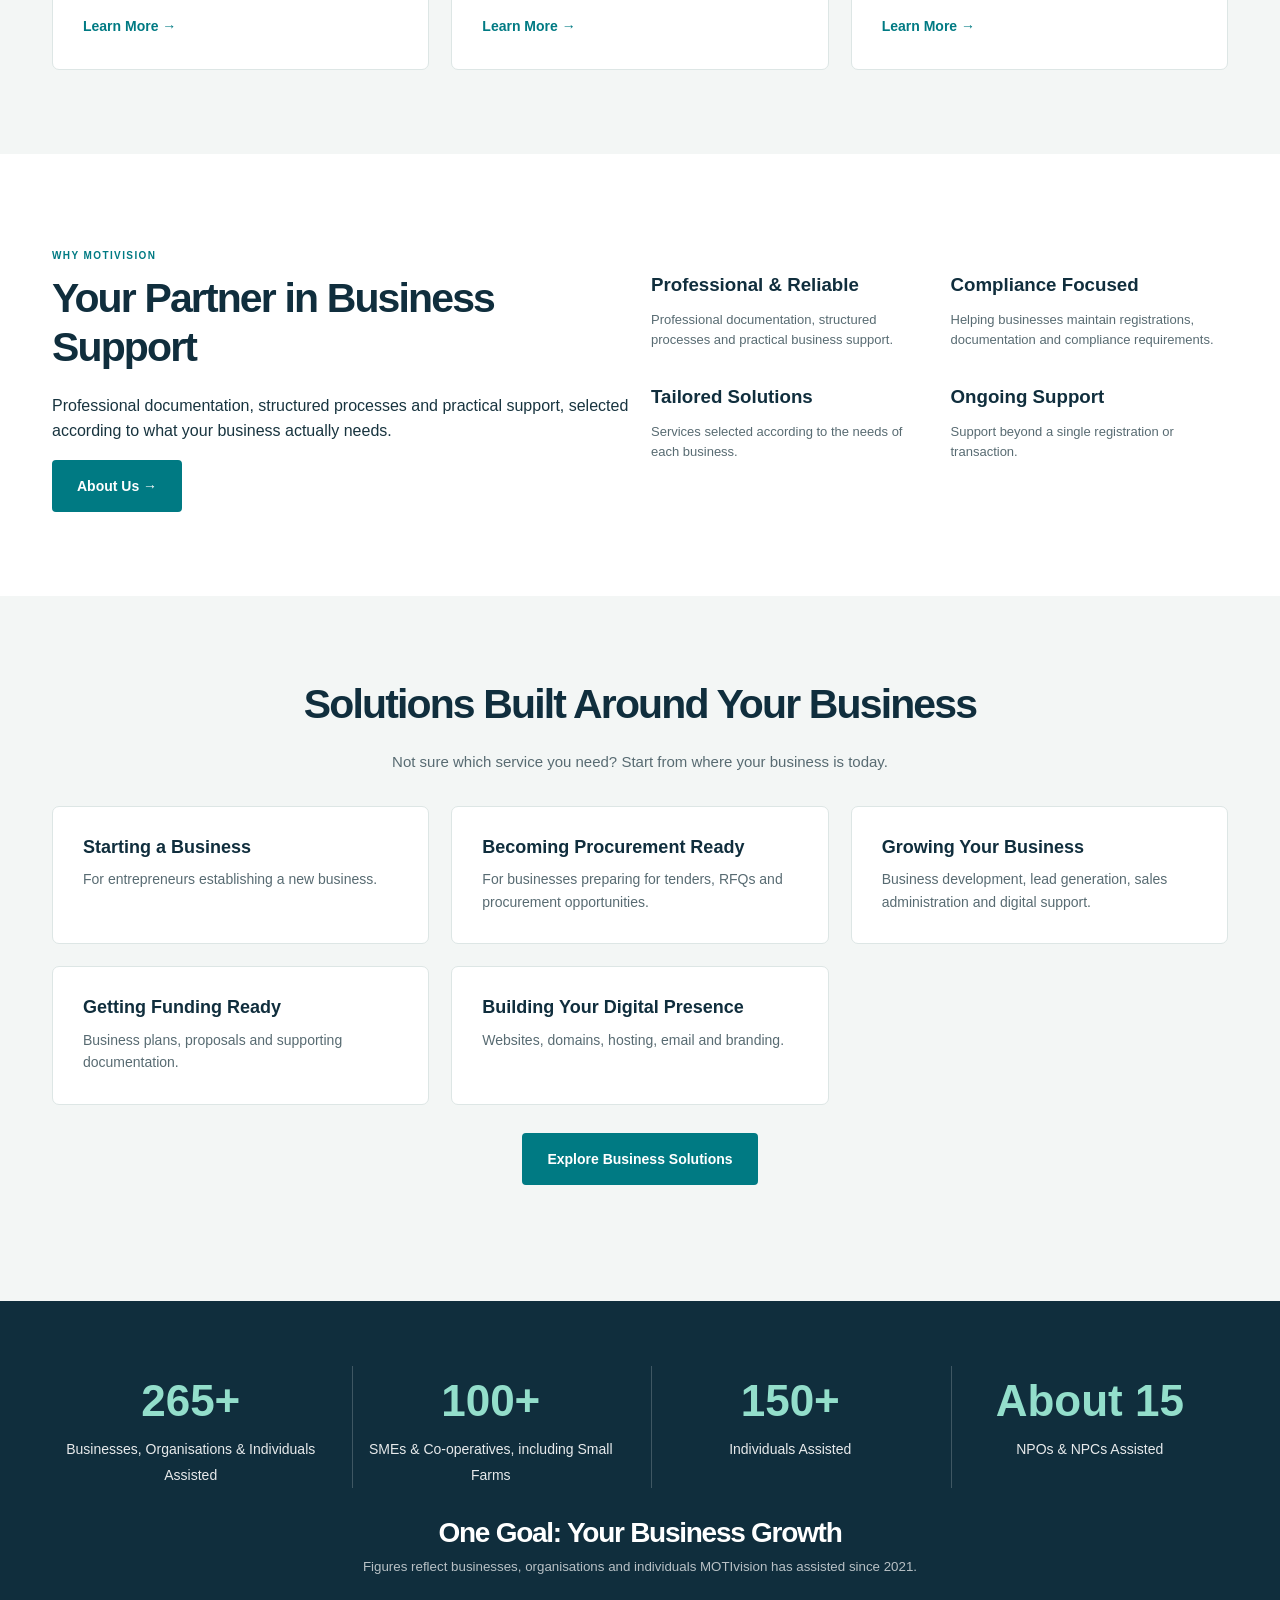
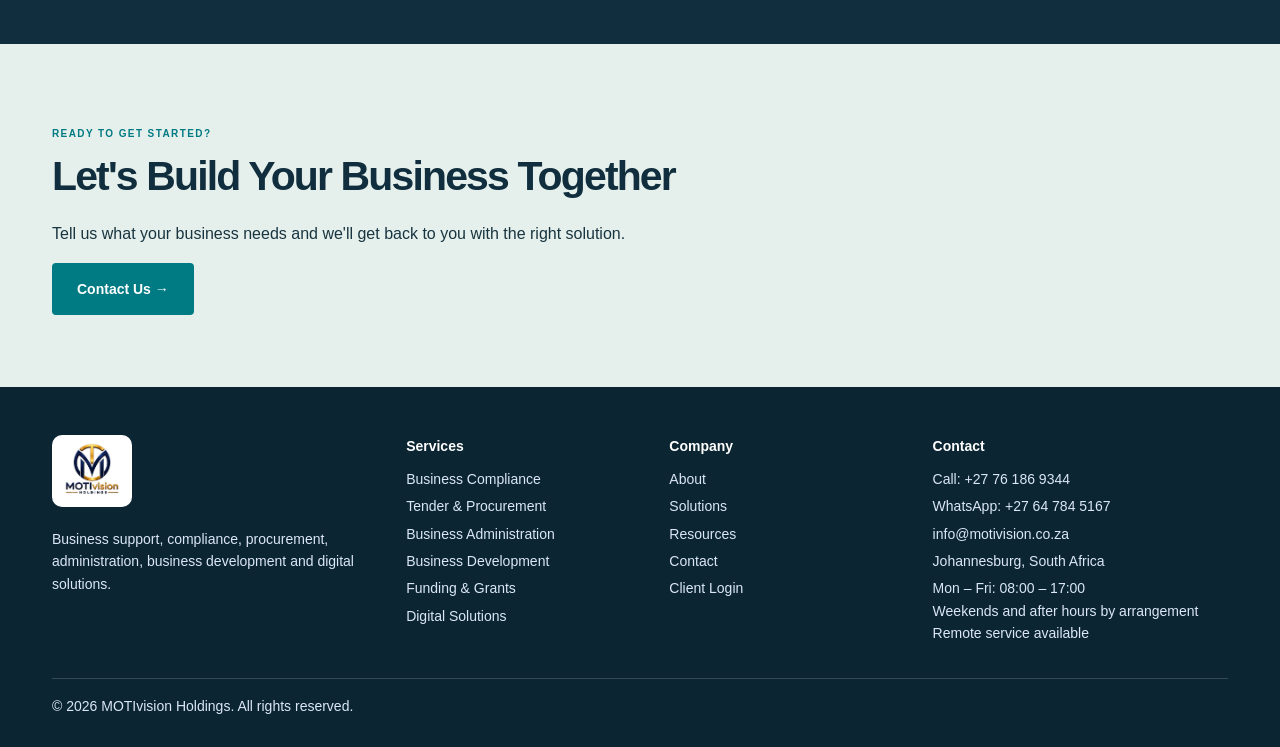
==== commit 94598a91: "Add files via upload" ====
--- a/index.html
+++ b/index.html
@@ -1,374 +1,9 @@
-<!DOCTYPE html>
-<html lang="en-ZA">
-<head>
-<meta charset="UTF-8">
-<meta name="viewport" content="width=device-width, initial-scale=1.0">
-<title>MOTIvision Holdings | Business Registration, Compliance &amp; Tender Support, Johannesburg</title>
-<meta name="description" content="MOTIvision Holdings helps South African businesses with company registration, CSD, B-BBEE, CIDB, tender administration, business documentation, funding support and websites. Clear pricing, WhatsApp support.">
-<link rel="canonical" href="https://www.motivision.co.za/">
-<meta property="og:type" content="website">
-<meta property="og:title" content="MOTIvision Holdings | Business Support That Keeps Your Business Moving">
-<meta property="og:description" content="Company registration, compliance, tender administration, business documentation, funding support and digital solutions for South African businesses.">
-<meta property="og:url" content="https://www.motivision.co.za/">
-<meta property="og:locale" content="en_ZA">
-<link rel="icon" href="assets/images/favicon.png">
-<link rel="stylesheet" href="css/style.css">
-</head>
-<body>
-<a class="skip-link" href="#main">Skip to main content</a>
-
-<header class="site-header">
-  <div class="container header-row">
-    <a href="index.html" class="brand" aria-label="MOTIvision Holdings home">
-      <img src="assets/images/motivision.png" alt="MOTIvision Holdings logo">
-    </a>
-    <nav class="main-nav" aria-label="Primary">
-      <ul>
-        <li><a href="index.html" aria-current="page">Home</a></li>
-        <li><a href="services.html">Services &amp; Pricing</a></li>
-        <li><a href="about.html">About</a></li>
-        <li><a href="faq.html">FAQ</a></li>
-        <li><a href="contact.html">Contact</a></li>
-      </ul>
-    </nav>
-    <div class="header-actions">
-      <a href="contact.html" class="btn btn-gold">Get Started</a>
-      <button class="hamburger" aria-label="Open menu" aria-expanded="false" aria-controls="mobile-nav">
-        <span></span><span></span><span></span>
-      </button>
-    </div>
-  </div>
-  <nav id="mobile-nav" class="mobile-nav" aria-label="Mobile">
-    <ul>
-      <li><a href="index.html">Home</a></li>
-      <li><a href="services.html">Services &amp; Pricing</a></li>
-      <li><a href="about.html">About</a></li>
-      <li><a href="faq.html">FAQ</a></li>
-      <li><a href="contact.html">Contact</a></li>
-    </ul>
-    <div class="container mobile-cta">
-      <a href="contact.html" class="btn btn-gold btn-block">Get Started</a>
-      <a href="https://wa.me/27647845167" class="btn btn-outline btn-block">WhatsApp Us</a>
-    </div>
-  </nav>
-</header>
-
-<main id="main">
-
-  <!-- HERO -->
-  <section class="hero" id="home-hero">
-    <div class="container hero-grid">
-      <div class="hero-copy">
-        <span class="eyebrow">Business Support Services, South Africa</span>
-        <h1>Business support that keeps your business moving</h1>
-        <p class="hero-lede">MOTIvision Holdings helps businesses with registration, compliance, tender administration, business documentation, funding support and digital solutions &mdash; with clear pricing from the start.</p>
-        <div class="hero-cta">
-          <a href="services.html" class="btn btn-primary">View Services &amp; Pricing</a>
-          <a href="https://wa.me/27647845167" class="btn btn-outline">WhatsApp Us</a>
-        </div>
-      </div>
-      <div class="hero-side">
-        <div class="hero-visual">
-          <img src="assets/images/hero.jpeg" alt="South African small business professional working in a business environment">
-        </div>
-        <div class="hero-panel">
-          <div class="hero-panel-label">Where clients start</div>
-          <div class="hero-panel-list">
-            <div class="hero-panel-item">
-              <span class="dot"></span>
-              <div><strong>Company Registration</strong><span>R550 once-off</span></div>
-            </div>
-            <div class="hero-panel-item">
-              <span class="dot"></span>
-              <div><strong>Registration + CSD + B-BBEE + Beneficial Ownership</strong><span>R750 once-off</span></div>
-            </div>
-            <div class="hero-panel-item">
-              <span class="dot"></span>
-              <div><strong>Tender &amp; RFQ Administration</strong><span>From R250</span></div>
-            </div>
-            <div class="hero-panel-item">
-              <span class="dot"></span>
-              <div><strong>Basic Business Website</strong><span>From R1,700</span></div>
-            </div>
-          </div>
-        </div>
-      </div>
-    </div>
-  </section>
-
-  <!-- VALUE -->
-  <section class="section section--tight">
-    <div class="container">
-      <div class="value-grid">
-        <div class="value-item">
-          <h4>Practical Support</h4>
-          <p>Get assistance with everyday business requirements, explained in plain language.</p>
-        </div>
-        <div class="value-item">
-          <h4>Clear Pricing</h4>
-          <p>Know the starting price before making an enquiry &mdash; no guessing games.</p>
-        </div>
-        <div class="value-item">
-          <h4>Compliance Focused</h4>
-          <p>Get support with important registrations and business compliance requirements.</p>
-        </div>
-        <div class="value-item">
-          <h4>Business-Focused</h4>
-          <p>Services designed around the practical needs of small and growing businesses.</p>
-        </div>
-      </div>
-    </div>
-  </section>
-
-  <!-- SERVICE CATEGORIES -->
-  <section class="section section--paper-dim" id="services">
-    <div class="container">
-      <div class="section-head">
-        <span class="eyebrow">What We Do</span>
-        <h2>Five areas of support, one point of contact</h2>
-      </div>
-      <div class="feature-photo-row">
-        <div class="feature-photo-item">
-          <img src="assets/images/business-registration.jpg" alt="Business registration and compliance workspace">
-        </div>
-        <div class="feature-photo-item">
-          <img src="assets/images/south-african-business.jpg" alt="South African small business professionals working together">
-        </div>
-        <div class="feature-photo-item">
-          <img src="assets/images/digital-solutions.jpg" alt="Digital business workspace showing website development">
-        </div>
-      </div>
-      <div class="service-grid" style="margin-top: 24px;">
-
-        <article class="service-card">
-          <svg class="icon" viewBox="0 0 24 24" fill="none" stroke="currentColor" stroke-width="1.6"><path d="M4 21V7l8-4 8 4v14"/><path d="M9 21v-6h6v6"/><path d="M9 11h.01M15 11h.01M9 15h.01M15 15h.01"/></svg>
-          <h4>Business Registration &amp; Compliance</h4>
-          <p>Company registration, CSD, CIPC, B-BBEE, COIDA, CIDB, SARS, UIF and related compliance support.</p>
-          <a href="services.html#registration" class="btn btn-outline btn-sm">View Services</a>
-        </article>
-
-        <article class="service-card">
-          <svg class="icon" viewBox="0 0 24 24" fill="none" stroke="currentColor" stroke-width="1.6"><path d="M14 3v4a1 1 0 0 0 1 1h4"/><path d="M5 3h9l5 5v13a1 1 0 0 1-1 1H5a1 1 0 0 1-1-1V4a1 1 0 0 1 1-1Z"/><path d="M8 13h8M8 17h5"/></svg>
-          <h4>Tender &amp; Procurement Support</h4>
-          <p>Tender administration, RFQ support, SBD/MBD assistance, compliance checks and bid documentation.</p>
-          <a href="services.html#tenders" class="btn btn-outline btn-sm">View Services</a>
-        </article>
-
-        <article class="service-card">
-          <svg class="icon" viewBox="0 0 24 24" fill="none" stroke="currentColor" stroke-width="1.6"><path d="M3 7h18M3 12h18M3 17h10"/><rect x="3" y="4" width="18" height="16" rx="1"/></svg>
-          <h4>Business Documentation</h4>
-          <p>Company profiles, capability statements, business plans, proposals, quotations, invoices and business documents.</p>
-          <a href="services.html#documentation" class="btn btn-outline btn-sm">View Services</a>
-        </article>
-
-        <article class="service-card">
-          <svg class="icon" viewBox="0 0 24 24" fill="none" stroke="currentColor" stroke-width="1.6"><path d="M4 19V10M10 19V5M16 19v-7M4 19h16"/><path d="M14 6l6-3v4"/></svg>
-          <h4>Funding &amp; Business Development</h4>
-          <p>Funding preparation, grant application support and business-development assistance.</p>
-          <a href="services.html#funding" class="btn btn-outline btn-sm">View Services</a>
-        </article>
-
-        <article class="service-card">
-          <svg class="icon" viewBox="0 0 24 24" fill="none" stroke="currentColor" stroke-width="1.6"><rect x="3" y="4" width="18" height="13" rx="1"/><path d="M8 21h8M12 17v4"/></svg>
-          <h4>Digital Solutions</h4>
-          <p>Websites, landing pages, domains, email setup, Google Business Profile and branding.</p>
-          <a href="services.html#digital" class="btn btn-outline btn-sm">View Services</a>
-        </article>
-
-      </div>
-    </div>
-  </section>
-
-  <!-- FEATURED PACKAGES -->
-  <section class="section">
-    <div class="container">
-      <div class="section-head">
-        <span class="eyebrow">Popular With New Businesses</span>
-        <h2>Featured registration packages</h2>
-      </div>
-      <div class="package-grid">
-
-        <article class="package-card">
-          <span class="price-badge price-badge--fixed">Fixed price</span>
-          <h4>Company Registration</h4>
-          <div class="price-tag">R550 <small>once-off</small></div>
-          <p>Company registration support for entrepreneurs who want to formally register a private company.</p>
-          <a href="contact.html?service=Company+Registration" class="btn btn-primary btn-block">Get Started</a>
-        </article>
-
-        <article class="package-card is-popular">
-          <span class="popular-flag">Most requested</span>
-          <span class="price-badge price-badge--fixed">Fixed price</span>
-          <h4>Registration + CSD + B-BBEE + Beneficial Ownership</h4>
-          <div class="price-tag">R750 <small>once-off</small></div>
-          <p>A bundled business setup service covering company registration together with CSD, B-BBEE and beneficial ownership support.</p>
-          <a href="contact.html?service=Registration+Bundle" class="btn btn-primary btn-block">Get Started</a>
-        </article>
-
-        <article class="package-card">
-          <span class="price-badge price-badge--fixed">Fixed price</span>
-          <h4>NPC Registration</h4>
-          <div class="price-tag">R750 <small>once-off</small></div>
-          <p>Support with the registration process for a Non-Profit Company.</p>
-          <a href="contact.html?service=NPC+Registration" class="btn btn-primary btn-block">Get Started</a>
-        </article>
-
-      </div>
-      <p class="pricing-note">Prices shown are MOTIvision service fees unless otherwise stated. Government, statutory or third-party fees may apply separately where applicable. MOTIvision provides administrative assistance with registration and compliance processes &mdash; final decisions and processing times remain with the relevant authority.</p>
-    </div>
-  </section>
-
-  <!-- HOW IT WORKS -->
-  <section class="section section--paper-dim">
-    <div class="container">
-      <div class="section-head">
-        <span class="eyebrow">Getting Started</span>
-        <h2>How it works</h2>
-      </div>
-      <div class="steps-grid">
-        <div class="step">
-          <span class="step-num">Step 1</span>
-          <h4>Choose a Service</h4>
-          <p>Browse the available services and packages on the Services &amp; Pricing page.</p>
-        </div>
-        <div class="step">
-          <span class="step-num">Step 2</span>
-          <h4>Send Your Requirements</h4>
-          <p>Contact MOTIvision through WhatsApp, phone or email with what you need.</p>
-        </div>
-        <div class="step">
-          <span class="step-num">Step 3</span>
-          <h4>We Prepare Your Service</h4>
-          <p>MOTIvision works through the required information and documentation.</p>
-        </div>
-        <div class="step">
-          <span class="step-num">Step 4</span>
-          <h4>Receive Your Completed Work</h4>
-          <p>Receive the relevant documentation, service output or administrative support.</p>
-        </div>
-      </div>
-      <p class="small" style="margin-top:24px;">For services involving government departments or third parties, processing times and final decisions are outside MOTIvision's control.</p>
-    </div>
-  </section>
-
-  <!-- BUSINESS INSIGHTS TEASER -->
-  <section class="section">
-    <div class="container">
-      <div class="section-head">
-        <span class="eyebrow">Business Insights</span>
-        <h2>Practical reading for growing businesses</h2>
-      </div>
-      <div class="insight-grid">
-        <article class="insight-card">
-          <h4>Starting a Business in South Africa</h4>
-          <p>A practical introduction to company registration and basic business requirements.</p>
-        </article>
-        <article class="insight-card">
-          <h4>Business Compliance Checklist</h4>
-          <p>A simple checklist of common registrations and compliance areas businesses should monitor.</p>
-        </article>
-        <article class="insight-card">
-          <h4>What Your Business Needs Before Applying for Tenders</h4>
-          <p>Why having your registrations and supporting documentation organised matters before you bid.</p>
-        </article>
-      </div>
-    </div>
-  </section>
-
-  <!-- CTA BAND -->
-  <section class="section--ink" style="padding: 56px 0;">
-    <div class="container text-center">
-      <h2 style="max-width:26ch; margin-left:auto; margin-right:auto;">Ready to get your business moving?</h2>
-      <p style="max-width:50ch; margin:0 auto 24px;">Send us your requirements and we'll come back to you with next steps and pricing.</p>
-      <div class="hero-cta" style="justify-content:center;">
-        <a href="contact.html" class="btn btn-gold">Get Started</a>
-        <a href="https://wa.me/27647845167" class="btn btn-outline-light">WhatsApp Us</a>
-      </div>
-    </div>
-  </section>
-
-</main>
-
-<footer class="site-footer">
-  <div class="container">
-    <div class="footer-grid">
-      <div class="footer-brand">
-        <img src="assets/images/motivision.png" alt="MOTIvision Holdings logo">
-        <p>Practical business support for registration, compliance, tenders, administration, funding and digital solutions.</p>
-      </div>
-      <div class="footer-col">
-        <h5>Quick Links</h5>
-        <ul>
-          <li><a href="index.html">Home</a></li>
-          <li><a href="services.html">Services &amp; Pricing</a></li>
-          <li><a href="about.html">About</a></li>
-          <li><a href="faq.html">FAQ</a></li>
-          <li><a href="contact.html">Contact</a></li>
-        </ul>
-      </div>
-      <div class="footer-col">
-        <h5>Services</h5>
-        <ul>
-          <li><a href="services.html#registration">Company Registration</a></li>
-          <li><a href="services.html#compliance">Compliance</a></li>
-          <li><a href="services.html#tenders">Tender Administration</a></li>
-          <li><a href="services.html#documentation">Business Documentation</a></li>
-          <li><a href="services.html#funding">Funding Support</a></li>
-          <li><a href="services.html#digital">Digital Solutions</a></li>
-        </ul>
-      </div>
-      <div class="footer-col">
-        <h5>Contact</h5>
-        <ul>
-          <li><a href="tel:+27647845167">064 784 5167</a></li>
-          <li><a href="tel:+27761869344">076 186 9344</a></li>
-          <li><a href="mailto:info@motivision.co.za">info@motivision.co.za</a></li>
-          <li>5377 Pear Street, Diepsloot,<br>Johannesburg, 2189, South Africa</li>
-        </ul>
-      </div>
-    </div>
-    <div class="footer-bottom">
-      <span>&copy; 2026 MOTIvision Holdings. All rights reserved.</span>
-      <div class="footer-legal">
-        <a href="privacy.html">Privacy Policy</a>
-        <a href="terms.html">Terms &amp; Conditions</a>
-      </div>
-    </div>
-  </div>
-</footer>
-
-<div class="floating-contact">
-  <a href="https://wa.me/27647845167" class="floating-btn whatsapp" aria-label="Chat on WhatsApp">
-    <svg viewBox="0 0 24 24" fill="currentColor"><path d="M12 2a10 10 0 0 0-8.6 15L2 22l5.2-1.4A10 10 0 1 0 12 2Zm0 18.2a8.1 8.1 0 0 1-4.2-1.2l-.3-.2-3.1.8.8-3-.2-.3A8.2 8.2 0 1 1 12 20.2Zm4.5-6.1c-.2-.1-1.5-.7-1.7-.8-.2-.1-.4-.1-.6.1-.2.2-.7.8-.8.9-.2.2-.3.2-.5.1a6.7 6.7 0 0 1-2-1.2 7.4 7.4 0 0 1-1.4-1.7c-.1-.2 0-.4.1-.5l.4-.4c.1-.1.2-.3.2-.4.1-.2 0-.3 0-.5l-.7-1.8c-.2-.4-.4-.4-.6-.4h-.5a1 1 0 0 0-.7.3 3 3 0 0 0-.9 2.2c0 1.3.9 2.6 1.1 2.8.1.2 2 3 4.8 4.3.7.3 1.2.5 1.6.6.7.2 1.3.2 1.8.1.5-.1 1.5-.6 1.7-1.2.2-.6.2-1.1.2-1.2-.1-.1-.2-.2-.5-.3Z"/></svg>
-  </a>
-  <a href="tel:+27647845167" class="floating-btn call" aria-label="Call MOTIvision">
-    <svg viewBox="0 0 24 24" fill="none" stroke="currentColor" stroke-width="2" stroke-linecap="round" stroke-linejoin="round"><path d="M22 16.9v3a2 2 0 0 1-2.2 2 19.8 19.8 0 0 1-8.6-3.1 19.5 19.5 0 0 1-6-6A19.8 19.8 0 0 1 2.1 4.2 2 2 0 0 1 4.1 2h3a2 2 0 0 1 2 1.7c.1.9.3 1.8.6 2.7a2 2 0 0 1-.5 2.1L8 9.7a16 16 0 0 0 6 6l1.2-1.2a2 2 0 0 1 2.1-.5c.9.3 1.8.5 2.7.6a2 2 0 0 1 1.7 2Z"/></svg>
-  </a>
-</div>
-
-<nav class="mobile-bottom-nav" aria-label="Mobile quick actions">
-  <a href="index.html#home-hero">
-    <svg viewBox="0 0 24 24" fill="none" stroke="currentColor" stroke-width="1.8" stroke-linecap="round" stroke-linejoin="round" aria-hidden="true"><path d="m3 10 9-7 9 7v10a1 1 0 0 1-1 1h-5v-6H9v6H4a1 1 0 0 1-1-1Z"/></svg>
-    <span>Home</span>
-  </a>
-  <a href="services.html#services">
-    <svg viewBox="0 0 24 24" fill="none" stroke="currentColor" stroke-width="1.8" stroke-linecap="round" stroke-linejoin="round" aria-hidden="true"><rect x="3" y="4" width="18" height="16" rx="1"/><path d="M8 8h8M8 12h8M8 16h5"/></svg>
-    <span>Services</span>
-  </a>
-  <a class="mobile-bottom-whatsapp" href="https://wa.me/27647845167" aria-label="Chat on WhatsApp">
-    <svg viewBox="0 0 24 24" fill="currentColor" aria-hidden="true"><path d="M12 2a10 10 0 0 0-8.6 15L2 22l5.2-1.4A10 10 0 1 0 12 2Zm0 18.2a8.1 8.1 0 0 1-4.2-1.2l-.3-.2-3.1.8.8-3-.2-.3A8.2 8.2 0 1 1 12 20.2Zm4.5-6.1c-.2-.1-1.5-.7-1.7-.8-.2-.1-.4-.1-.6.1-.2.2-.7.8-.8.9-.2.2-.3.2-.5.1a6.7 6.7 0 0 1-2-1.2 7.4 7.4 0 0 1-1.4-1.7c-.1-.2 0-.4.1-.5l.4-.4c.1-.1.2-.3.2-.4.1-.2 0-.3 0-.5l-.7-1.8c-.2-.4-.4-.4-.6-.4h-.5a1 1 0 0 0-.7.3 3 3 0 0 0-.9 2.2c0 1.3.9 2.6 1.1 2.8.1.2 2 3 4.8 4.3.7.3 1.2.5 1.6.6.7.2 1.3.2 1.8.1.5-.1 1.5-.6 1.7-1.2.2-.6.2-1.1.2-1.2-.1-.1-.2-.2-.5-.3Z"/></svg>
-    <span>WhatsApp</span>
-  </a>
-  <a href="tel:+27647845167" aria-label="Call MOTIvision">
-    <svg viewBox="0 0 24 24" fill="none" stroke="currentColor" stroke-width="1.8" stroke-linecap="round" stroke-linejoin="round" aria-hidden="true"><path d="M22 16.9v3a2 2 0 0 1-2.2 2 19.8 19.8 0 0 1-8.6-3.1 19.5 19.5 0 0 1-6-6A19.8 19.8 0 0 1 2.1 4.2 2 2 0 0 1 4.1 2h3a2 2 0 0 1 2 1.7c.1.9.3 1.8.6 2.7a2 2 0 0 1-.5 2.1L8 9.7a16 16 0 0 0 6 6l1.2-1.2a2 2 0 0 1 2.1-.5c.9.3 1.8.5 2.7.6a2 2 0 0 1 1.7 2Z"/></svg>
-    <span>Call</span>
-  </a>
-  <a class="mobile-bottom-quote" href="contact.html#enquiry-form">
-    <svg viewBox="0 0 24 24" fill="none" stroke="currentColor" stroke-width="1.8" stroke-linecap="round" stroke-linejoin="round" aria-hidden="true"><path d="M5 3h10l4 4v14H5z"/><path d="M15 3v5h4M8 13h8M8 17h5"/></svg>
-    <span>Quote</span>
-  </a>
-</nav>
-
-<script src="js/script.js"></script>
-</body>
-</html>
+<!doctype html><html lang="en-ZA"><head><meta charset="utf-8"><meta name="viewport" content="width=device-width,initial-scale=1"><title>Business Support, Compliance, Procurement & Growth | MOTIvision Holdings</title><meta name="description" content="MOTIvision Holdings provides business compliance, tender support, business administration, business development, funding and digital solutions in South Africa."><meta property="og:title" content="Business Support, Compliance, Procurement & Growth | MOTIvision Holdings"><meta property="og:description" content="MOTIvision Holdings provides business compliance, tender support, business administration, business development, funding and digital solutions in South Africa."><meta property="og:type" content="website"><link rel="stylesheet" href="assets/style.css"></head><body>
+<a class="skip" href="#main">Skip to content</a><header><div class="w hb"><a class="brand" href="index.html"><img src="assets/logo.jpg" alt="MOTIvision Holdings"></a><button id="mb" aria-expanded="false" aria-controls="nv">Menu <span class="chevron"></span></button><nav id="nv" aria-label="Main navigation"><ul><li><a href="index.html" aria-current="page">Home</a></li><li class="nav-group"><div class="nav-pair"><a href="services.html" >Services</a><button class="drop-toggle" aria-label="Show services" aria-expanded="false" aria-controls="drop-services"><span class="chevron"></span></button></div><ul class="dropdown" id="drop-services" hidden><li><a href="services.html#compliance">Business Compliance<span>↗</span></a></li><li><a href="services.html#tender">Tender & Procurement<span>↗</span></a></li><li><a href="services.html#administration">Business Administration<span>↗</span></a></li><li><a href="services.html#development">Business Development<span>↗</span></a></li><li><a href="services.html#funding">Funding & Grants<span>↗</span></a></li><li><a href="services.html#digital">Digital Solutions<span>↗</span></a></li><li><a href="services.html">View all services <span>→</span></a></li></ul></li><li><a href="solutions.html">Solutions</a></li><li><a href="about.html">About</a></li><li class="nav-group"><div class="nav-pair"><a href="resources.html" >Resources</a><button class="drop-toggle" aria-label="Show resources" aria-expanded="false" aria-controls="drop-resources"><span class="chevron"></span></button></div><ul class="dropdown" id="drop-resources" hidden><li><a href="resources.html#business">Business Guides<span>↗</span></a></li><li><a href="resources.html#compliance">Compliance Guides<span>↗</span></a></li><li><a href="resources.html#tender">Tender & Procurement Guides<span>↗</span></a></li><li><a href="resources.html#funding">Funding Resources<span>↗</span></a></li><li><a href="resources.html#development">Business Development Resources<span>↗</span></a></li><li><a href="resources.html#downloads">Downloads<span>↗</span></a></li><li><a href="resources.html">View all resources <span>→</span></a></li></ul></li><li><a href="contact.html">Contact</a></li><li><a class="lg" href="client/login.html">Client Login<small>Coming Soon</small></a></li></ul></nav></div></header><main id="main"><div class="hero"><div class="w hero-grid"><div class="hero-copy"><p class="ey">SOUTH AFRICAN BUSINESS SUPPORT</p><h1>Your business.<br>Our expertise.<br><em>Greater possibilities.</em></h1><p>From your first registration to your next opportunity. Professional compliance, procurement and growth support, all in one place.</p><div class="hero-actions"><a class="btn" href="services.html">Explore services <span>↗</span></a><a class="hero-link" href="contact.html">Speak to our team →</a></div><div class="hero-proof"><span class="live-dot"></span> Supporting businesses since 2021</div></div><div class="hero-visual" aria-label="Business support from registration to growth"><div class="visual-label">YOUR NEXT CHAPTER</div><div class="orbit orbit-one"></div><div class="orbit orbit-two"></div><div class="business-core"><span class="ey">MOTIvision</span><strong>Built for<br>your business.</strong><span>REGISTER · COMPLY · GROW</span></div><div class="float-card stage-one"><span class="step">01</span><div><b>Establish</b><small>Start with strong foundations</small></div><span class="agency"><img src="assets/agencies/cipc.webp" alt="CIPC" loading="lazy"></span></div><div class="float-card stage-two"><span class="step">02</span><div><b>Stay compliant</b><small>Keep your business on track</small></div><span class="agency"><img src="assets/agencies/sars.png" alt="SARS" loading="lazy"></span></div><div class="float-card stage-three"><span class="step">03</span><div><b>Unlock opportunities</b><small>Get procurement ready</small></div><span class="agency"><img src="assets/agencies/csd.png" alt="National Treasury — CSD" loading="lazy"></span></div><span class="visual-foot">STRUCTURED SUPPORT. REAL PROGRESS.</span></div></div></div><div class="registry-strip"><div class="w"><span>Registration & compliance support</span><div><span class="agency"><img src="assets/agencies/cipc.webp" alt="CIPC" loading="lazy"></span><span class="agency"><img src="assets/agencies/sars.png" alt="SARS" loading="lazy"></span><span class="agency"><img src="assets/agencies/cidb.png" alt="CIDB" loading="lazy"></span><span class="agency"><img src="assets/agencies/csd.png" alt="National Treasury — CSD" loading="lazy"></span><span class="agency"><img src="assets/agencies/uif.svg" alt="UIF" loading="lazy"></span><span class="agency"><img src="assets/agencies/coida.png" alt="Department of Employment and Labour" loading="lazy"></span></div></div></div>
+<section class="alt"><div class="w c"><p class="ey">What we help with</p><h2>Expert support.<br>At every business stage.</h2><p>Compliance, procurement, administration, business development, funding and digital support, brought together in one place.</p><div class="g g3" style="text-align:left"><article class="card i"><div class="ic" style="background:var(--c1)"><svg viewBox="0 0 24 24" aria-hidden="true"><path d="M12 3l8 3v6c0 5-3.5 8-8 9-4.500-1-8-4-8-9V6z"/></svg></div><div><h3>Business Compliance</h3><p>CIPC, CSD, CIDB, COIDA, SARS, B-BBEE and compliance monitoring.</p><a href="services.html#compliance">Learn More &rarr;</a></div></article><article class="card i"><div class="ic" style="background:var(--c2)"><svg viewBox="0 0 24 24" aria-hidden="true"><path d="M5 20h14M8 20V9l4-5 4 5v11"/></svg></div><div><h3>Tender & Procurement</h3><p>Tender monitoring, RFQ applications, bid preparation, pricing schedules and submission support.</p><a href="services.html#tender">Learn More &rarr;</a></div></article><article class="card i"><div class="ic" style="background:var(--c3)"><svg viewBox="0 0 24 24" aria-hidden="true"><path d="M7 3h8l4 4v14H7zM10 12h6M10 16h6"/></svg></div><div><h3>Business Administration</h3><p>Documents, quotations, invoices, company profiles, contracts, policies and administrative support.</p><a href="services.html#administration">Learn More &rarr;</a></div></article><article class="card i"><div class="ic" style="background:var(--c4)"><svg viewBox="0 0 24 24" aria-hidden="true"><path d="M4 20V10M10 20V4M16 20v-8M22 20H2"/></svg></div><div><h3>Business Development</h3><p>Lead generation, prospect research, CRM support, appointment setting and sales administration.</p><a href="services.html#development">Learn More &rarr;</a></div></article><article class="card i"><div class="ic" style="background:var(--c5)"><svg viewBox="0 0 24 24" aria-hidden="true"><path d="M12 3a8 3 0 100 6 8 3 0 000-6zM4 6v6c0 2 3.500 3 8 3s8-1 8-3V6"/></svg></div><div><h3>Funding & Grants</h3><p>Funding readiness, grant applications, funding proposals, business plans and project proposals.</p><a href="services.html#funding">Learn More &rarr;</a></div></article><article class="card i"><div class="ic" style="background:var(--c6)"><svg viewBox="0 0 24 24" aria-hidden="true"><path d="M3 5h18v11H3zM8 21h8M12 16v5"/></svg></div><div><h3>Digital Solutions</h3><p>Websites, domains, hosting, business email, branding and digital presence.</p><a href="services.html#digital">Learn More &rarr;</a></div></article></div></div></section>
+<section><div class="w g g2" style="align-items:center"><div><p class="ey">Why MOTIvision</p><h2>Your Partner in Business Support</h2><p>Professional documentation, structured processes and practical support, selected according to what your business actually needs.</p><a class="btn" href="about.html">About Us &rarr;</a></div><div class="g g2"><div><h3>Professional &amp; Reliable</h3><p class="note">Professional documentation, structured processes and practical business support.</p></div><div><h3>Compliance Focused</h3><p class="note">Helping businesses maintain registrations, documentation and compliance requirements.</p></div><div><h3>Tailored Solutions</h3><p class="note">Services selected according to the needs of each business.</p></div><div><h3>Ongoing Support</h3><p class="note">Support beyond a single registration or transaction.</p></div></div></div></section>
+<section class="alt"><div class="w c"><h2>Solutions Built Around Your Business</h2><p>Not sure which service you need? Start from where your business is today.</p><div class="g g3" style="text-align:left"><div class="card"><h3>Starting a Business</h3><p>For entrepreneurs establishing a new business.</p></div><div class="card"><h3>Becoming Procurement Ready</h3><p>For businesses preparing for tenders, RFQs and procurement opportunities.</p></div><div class="card"><h3>Growing Your Business</h3><p>Business development, lead generation, sales administration and digital support.</p></div><div class="card"><h3>Getting Funding Ready</h3><p>Business plans, proposals and supporting documentation.</p></div><div class="card"><h3>Building Your Digital Presence</h3><p>Websites, domains, hosting, email and branding.</p></div></div><p style="margin-top:28px"><a class="btn" href="solutions.html">Explore Business Solutions</a></p></div></section>
+<div class="st"><div class="w"><div class="g g4"><div><b>265+</b><span>Businesses, Organisations &amp; Individuals Assisted</span></div><div><b>100+</b><span>SMEs &amp; Co-operatives, including Small Farms</span></div><div><b>150+</b><span>Individuals Assisted</span></div><div><b>About 15</b><span>NPOs &amp; NPCs Assisted</span></div></div><h2>One Goal: Your Business Growth</h2><small>Figures reflect businesses, organisations and individuals MOTIvision has assisted since 2021.</small></div></div>
+<div class="cta"><div class="w"><p class="ey">Ready to get started?</p><h2>Let's Build Your Business Together</h2><p>Tell us what your business needs and we'll get back to you with the right solution.</p><a class="btn" href="contact.html">Contact Us &rarr;</a></div></div></main>
+<footer><div class="w"><div class="g" style="grid-template-columns:1.4fr 1fr 1fr 1.3fr"><div><div class="lp"><img src="assets/logo.jpg" alt="MOTIvision Holdings"></div><p>Business support, compliance, procurement, administration, business development and digital solutions.</p></div><div><h4>Services</h4><ul><li><a href="services.html#compliance">Business Compliance</a></li><li><a href="services.html#tender">Tender & Procurement</a></li><li><a href="services.html#administration">Business Administration</a></li><li><a href="services.html#development">Business Development</a></li><li><a href="services.html#funding">Funding & Grants</a></li><li><a href="services.html#digital">Digital Solutions</a></li></ul></div><div><h4>Company</h4><ul><li><a href="about.html">About</a></li><li><a href="solutions.html">Solutions</a></li><li><a href="resources.html">Resources</a></li><li><a href="contact.html">Contact</a></li><li><a href="client/login.html">Client Login</a></li></ul></div><div><h4>Contact</h4><ul><li>Call: <a href="tel:+27761869344">+27 76 186 9344</a></li><li>WhatsApp: <a href="https://wa.me/27647845167">+27 64 784 5167</a></li><li><a href="mailto:info@motivision.co.za">info@motivision.co.za</a></li><li>Johannesburg, South Africa</li><li>Mon – Fri: 08:00 – 17:00<br>Weekends and after hours by arrangement<br>Remote service available</li></ul></div></div><div class="cp">&copy; 2026 MOTIvision Holdings. All rights reserved.</div></div></footer>
+<div class="floating-actions"><a class="float-action call" href="tel:+27761869344" aria-label="Call MOTIvision"><svg viewBox="0 0 24 24" aria-hidden="true" fill="none" stroke="currentColor" stroke-width="1.7" stroke-linecap="round" stroke-linejoin="round"><path d="m5 3 4 1 1 5-3 2a15 15 0 0 0 6 6l2-3 5 1 1 4c-1 5-8 3-13-2S0 4 5 3Z"/></svg><span>Call us</span></a><a class="float-action whatsapp" href="https://wa.me/27647845167" target="_blank" rel="noopener" aria-label="Chat with MOTIvision on WhatsApp"><img class="whatsapp-icon" src="assets/icons/whatsapp.svg" alt="" aria-hidden="true"><span>WhatsApp</span></a></div><nav class="mobile-dock" aria-label="Mobile quick navigation"><a class="" href="index.html" aria-current="page"><svg viewBox="0 0 24 24" aria-hidden="true" fill="none" stroke="currentColor" stroke-width="1.7" stroke-linecap="round" stroke-linejoin="round"><path d="m3 10 9-7 9 7v11h-6v-7H9v7H3z"/></svg><span>Home</span></a><a class="" href="services.html" ><svg viewBox="0 0 24 24" aria-hidden="true" fill="none" stroke="currentColor" stroke-width="1.7" stroke-linecap="round" stroke-linejoin="round"><rect x="3" y="7" width="18" height="14" rx="2"/><path d="M8 7V3h8v4M3 12h18M10 12v3h4v-3"/></svg><span>Services</span></a><a class="dock-whatsapp" href="https://wa.me/27647845167" ><img class="whatsapp-icon" src="assets/icons/whatsapp.svg" alt="" aria-hidden="true"><span>WhatsApp</span></a><a class="" href="resources.html" ><svg viewBox="0 0 24 24" aria-hidden="true" fill="none" stroke="currentColor" stroke-width="1.7" stroke-linecap="round" stroke-linejoin="round"><path d="M4 3h6a3 3 0 0 1 3 3v15a3 3 0 0 0-3-3H4zM13 6a3 3 0 0 1 3-3h5v15h-5a3 3 0 0 0-3 3"/></svg><span>Resources</span></a><a class="" href="contact.html" ><svg viewBox="0 0 24 24" aria-hidden="true" fill="none" stroke="currentColor" stroke-width="1.7" stroke-linecap="round" stroke-linejoin="round"><rect x="3" y="5" width="18" height="14" rx="2"/><path d="m3 6 9 7 9-7"/></svg><span>Contact</span></a></nav><script src="assets/site.js" defer></script></body></html>
--- a/assets/style.css
+++ b/assets/style.css
@@ -0,0 +1,63 @@
+:root{--navy:#12314e;--blue:#016ac6;--bg:#f8fafc;--c1:#098bbb;--c2:#244e87;--c3:#1d9891;--c4:#94538a;--c5:#ee9d2b;--c6:#237bd3;--line:#dce4ee;--ink:#1b2a41;--mut:#52617a}
+*{box-sizing:border-box}body{margin:0;font:16px/1.6 system-ui,Segoe UI,Arial,sans-serif;color:var(--ink);background:#fff}
+a{color:var(--blue)}img{max-width:100%}h1,h2,h3{line-height:1.2;color:var(--navy);margin:0 0 .5em}
+.w{max-width:1120px;margin:auto;padding:0 20px}:focus-visible{outline:3px solid var(--blue);outline-offset:2px}
+header{position:sticky;top:0;background:#fff;border-bottom:1px solid var(--line);z-index:9}
+.hb{display:flex;align-items:center;justify-content:space-between;min-height:68px;gap:16px}.hb img{height:52px;display:block}
+nav ul{display:flex;gap:26px;list-style:none;margin:0;padding:0;align-items:center}nav a{text-decoration:none;color:var(--navy);font-weight:600;font-size:15px;padding:6px 0;border-bottom:2px solid transparent}
+nav a[aria-current]{border-color:var(--blue)}.lg{border:1.5px solid var(--blue)!important;border-radius:8px;padding:7px 18px!important;color:var(--blue)!important;display:inline-block;text-align:center}
+.lg small{display:block;font-size:11px;font-weight:400;color:var(--mut)}#mb{display:none;background:none;border:1.5px solid var(--navy);border-radius:8px;padding:8px 12px;font-weight:700;color:var(--navy)}
+.btn{display:inline-block;background:var(--blue);color:#fff;padding:12px 24px;border-radius:6px;font-weight:600;text-decoration:none;border:2px solid var(--blue)}.btn.o{background:transparent;border-color:#fff}
+.hero{background:linear-gradient(120deg,var(--navy) 10%,var(--blue) 140%);color:#fff;position:relative;overflow:hidden;padding:84px 0}
+.hero:after{content:"";position:absolute;inset:0;background:radial-gradient(circle at 85% 30%,#ffffff22 0 2px,transparent 3px) 0 0/34px 34px;opacity:.6;pointer-events:none}
+.hero .w{position:relative;z-index:1}.hero h1{color:#fff;font-size:clamp(34px,5vw,54px);max-width:640px}.hero p{max-width:560px;font-size:18px}
+.ey{font-size:13px;letter-spacing:.14em;font-weight:700;text-transform:uppercase;color:var(--blue)}.hero .ey{color:#cfe3ff}
+.pg{background:var(--navy);color:#fff;padding:52px 0}.pg h1{color:#fff}.pg p{max-width:640px;margin:0}
+section{padding:60px 0}.alt{background:var(--bg)}.c{text-align:center}.c p{max-width:640px;margin:0 auto 32px;color:var(--mut)}
+.g{display:grid;gap:22px}.g3{grid-template-columns:repeat(3,1fr)}.g2{grid-template-columns:repeat(2,1fr)}.g4{grid-template-columns:repeat(4,1fr)}
+.card{background:#fff;border:1px solid var(--line);border-radius:12px;padding:24px;box-shadow:0 2px 10px #0b2a5b0d}
+.card.i{display:flex;gap:16px}.ic{flex:none;width:48px;height:48px;border-radius:50%;display:grid;place-items:center}.ic svg{width:24px;height:24px;stroke:#fff;fill:none;stroke-width:2}
+.card h3{font-size:18px}.card p{margin:.2em 0 .8em;color:var(--mut);font-size:14px}.card a{font-weight:600;text-decoration:none;font-size:14px}
+.st{background:var(--navy);color:#fff;padding:48px 0;text-align:center}.st b{display:block;font-size:40px}.st span{font-size:14px;opacity:.9}.st .g>div+div{border-left:1px solid #ffffff33}
+.st h2{color:#fff;margin:28px 0 4px;font-size:28px}.st small{opacity:.7}
+.cta{background:linear-gradient(110deg,var(--bg),#fff);padding:56px 0}
+footer{background:var(--navy);color:#dbe6f7;padding:48px 0 20px;font-size:14px}footer h4{color:#fff;margin:0 0 10px}footer a{color:#dbe6f7;text-decoration:none}footer ul{list-style:none;padding:0;margin:0}footer li{margin:5px 0}
+.lp{background:#fff;border-radius:10px;padding:8px 12px;display:inline-block}.lp img{height:56px;display:block}.cp{border-top:1px solid #ffffff2b;margin-top:28px;padding-top:16px}
+.row{display:flex;justify-content:space-between;gap:16px;padding:10px 0;border-bottom:1px solid var(--line)}.row b{white-space:nowrap;color:var(--navy)}
+.cat{scroll-margin-top:90px}.note{font-size:13px;color:var(--mut)}.pk{border-top:4px solid var(--blue)}.pk .pr{font-size:28px;font-weight:700;color:var(--navy)}
+.pw{list-style:none;padding:0;margin:0}.pw li{padding:8px 0 8px 22px;position:relative}.pw li:before{content:"\2193";position:absolute;left:0;color:var(--blue)}.pw li:last-child:before{content:""}
+label{display:block;font-weight:600;margin:14px 0 4px}input,select,textarea{width:100%;padding:11px;border:1px solid #9fb0c8;border-radius:6px;font:inherit}
+.err{color:#b3261e;font-size:13px;min-height:1em}.ok{background:#e6f6f1;border:1px solid var(--c3);padding:14px;border-radius:8px}.soon{font-size:46px;font-weight:800;letter-spacing:.1em;color:var(--blue)}
+@media(max-width:860px){#mb{display:block}nav{display:none;position:absolute;left:0;right:0;top:100%;background:#fff;border-bottom:1px solid var(--line);padding:12px 20px}nav.open{display:block}nav ul{flex-direction:column;align-items:stretch;gap:6px}
+.g3,.g2,.g4{grid-template-columns:1fr}.st .g>div+div{border:0}.row{flex-direction:column;gap:2px}.hero{padding:56px 0}}
+/* Corporate presentation and responsive interaction layer */
+:root{--navy:#102e3d;--blue:#007a83;--bg:#f3f6f5;--ink:#18343f;--mut:#586b72;--line:#dde6e5}
+html{scroll-behavior:smooth;scroll-padding-top:110px}body{font-family: 'Segoe UI',Arial,sans-serif}h1,h2{letter-spacing:-.045em}h2{font-size:clamp(29px,3.2vw,42px)}.w{max-width:1240px;padding:0 32px}section{padding:84px 0}.hb{min-height:88px}.hb img{height:64px}nav ul{gap:24px}nav a{font-size:14px}.lg{border-color:var(--line)!important;color:var(--navy)!important;border-radius:4px}.skip{position:fixed;top:-100px;left:20px;z-index:100;background:white;padding:12px}.skip:focus{top:8px}.nav-group{position:relative}.nav-pair{display:flex;align-items:center;gap:6px}.drop-toggle{border:0;background:transparent;padding:10px 6px;cursor:pointer;color:var(--navy)}.chevron{display:inline-block;width:7px;height:7px;border-right:1.8px solid currentColor;border-bottom:1.8px solid currentColor;transform:rotate(45deg);transition:transform .25s}.drop-toggle[aria-expanded=true] .chevron,details[open] summary .chevron{transform:rotate(225deg)}nav .dropdown{position:absolute;top:calc(100% + 20px);left:-20px;width:310px;display:flex;flex-direction:column;gap:0;background:#fff;border:1px solid var(--line);border-radius:10px;box-shadow:0 18px 60px #102e3d22;padding:10px;align-items:stretch}.dropdown[hidden]{display:none!important}.dropdown a{display:flex;justify-content:space-between;padding:11px 12px;border:0;border-radius:5px;font-size:13px}.dropdown a:hover,.dropdown a:focus-visible{background:var(--bg);color:var(--blue)}.dropdown li:last-child{border-top:1px solid var(--line)}.btn{border-radius:4px;padding:13px 23px;font-size:14px;transition:background .2s,transform .2s,box-shadow .2s}.btn:hover{background:#005f68;border-color:#005f68;transform:translateY(-2px);box-shadow:0 6px 16px #007a8322}.card a.btn{color:white}.hero{background:#102e3d;padding:70px 0 78px}.hero:after{background:linear-gradient(90deg,transparent 49.5%,#ffffff06 50%,transparent 50.5%) 0 0/90px 90px;opacity:1}.hero-grid{display:grid;grid-template-columns:1.08fr 1fr;gap:54px;align-items:center}.hero h1{font-size:clamp(42px,4.5vw,64px);line-height:1.07;font-weight:650;max-width:650px}.hero h1 em{font-style:normal;color:#87d7c9}.hero .ey{font-size:11px;color:#b1d8d8;letter-spacing:.19em;margin-bottom:24px}.hero p{font-size:16px;color:#c4d4d9;max-width:470px;line-height:1.8}.hero-actions{display:flex;gap:26px;align-items:center;margin:30px 0}.hero .btn{background:#93decb;border-color:#93decb;color:#103b3e}.hero .btn span{margin-left:25px}.hero-link{color:white;font-size:13px;text-decoration:none}.hero-proof{font-size:11px;color:#a8c4c9;display:flex;align-items:center;gap:8px}.live-dot{width:6px;height:6px;border-radius:100%;background:#93decb}.hero-visual{position:relative;min-height:450px;isolation:isolate}.visual-label,.visual-foot{position:absolute;color:#85a7ae;font-size:9px;letter-spacing:.2em}.visual-label{top:0;left:20px}.visual-foot{bottom:4px;right:18px}.orbit{position:absolute;border:1px solid #ffffff15;border-radius:50%;width:340px;height:340px;top:50px;left:65px;animation:orbit 40s linear infinite}.orbit:before{content:'';width:8px;height:8px;border-radius:50%;background:#8ddacb;position:absolute;left:50%;top:-4px;box-shadow:0 0 25px #8ddacb}.orbit-two{width:440px;height:440px;top:0;left:15px;animation-direction:reverse}.business-core{position:absolute;inset:85px 55px 75px 80px;border-radius:16px;border:1px solid #ffffff20;background:linear-gradient(140deg,#234d5d,#12343f);padding:42px 28px;transform:rotate(-4deg);box-shadow:0 30px 60px #0002;display:flex;flex-direction:column;gap:18px}.business-core strong{font-size:36px;line-height:1.15;letter-spacing:-.04em;color:white}.business-core>span:last-child{font-size:8px;color:#aac5cc;letter-spacing:.15em}.business-core .ey{margin:0;color:#94dfcb}.float-card{position:absolute;background:#fff;padding:15px 18px;border-radius:8px;box-shadow:0 14px 40px #0002;display:flex;align-items:center;gap:12px;width:340px;animation:drift 7s ease-in-out infinite}.float-card b{display:block;color:var(--navy);font-size:13px}.float-card small{display:block;color:var(--mut);font-size:10px}.float-card .step{font-size:10px;color:var(--blue);padding-right:10px;border-right:1px solid var(--line)}.float-card .agency{margin-left:auto;width:56px;height:35px}.stage-one{left:0;top:43px}.stage-two{right:0;top:245px;animation-delay:-2s}.stage-three{left:20px;bottom:36px;animation-delay:-4s}.agency{display:inline-flex;align-items:center;justify-content:center;background:#fff;width:92px;height:54px;padding:6px;border-radius:5px;flex-shrink:0}.agency img{max-width:100%;max-height:100%;object-fit:contain}.registry-strip{background:#fafcfb;border-bottom:1px solid var(--line);padding:22px 0}.registry-strip>.w{display:flex;align-items:center;gap:40px;justify-content:space-between}.registry-strip .w>span{font-size:11px;color:var(--mut);max-width:150px}.registry-strip .w>div{display:flex;gap:32px;align-items:center}.registry-strip .agency{height:48px;width:100px;background:transparent}.card{border-radius:7px;padding:30px;box-shadow:none;transition:transform .3s,box-shadow .3s,border-color .3s}.card:hover,.card:focus-within{transform:translateY(-5px);box-shadow:0 18px 36px #102e3d0e;border-color:#81b9b5}.card.i{display:block;position:relative;min-height:240px}.card.i .ic{border-radius:10px;margin-bottom:26px;background:#e5f1ef!important}.card.i .ic svg{stroke:var(--blue)}.card.i h3{font-size:20px}.card.i a{display:inline-block;margin-top:12px}.c .card p{text-align:left;margin:10px 0 0}.c>p{font-size:15px}.ey{font-size:10px}.pk{border-top:3px solid var(--blue)}.pk .pr{margin:24px 0;font-size:34px}.row{align-items:center;padding:17px 12px;transition:background .2s}.row:hover{background:#eef5f3}.row>span{display:flex;align-items:center;gap:16px}.row .agency{width:65px;height:36px}.agency-row{display:flex;gap:16px;flex-wrap:wrap;margin:25px 0 35px}.pg{padding:65px 0;background:linear-gradient(110deg,#102e3d,#214957)}.pg h1{font-size:clamp(34px,4vw,48px)}.pg p{color:#c5d6da}.cta{background:#e5f0ec;padding:72px 0}.st{padding:65px 0}.st b{color:#93decb;font-size:44px}.resource-intro{color:var(--mut)}.resource-accordions{margin-top:36px;border-top:1px solid var(--line)}.resource-group{border-bottom:1px solid var(--line);scroll-margin-top:110px}.resource-group summary{display:flex;align-items:center;gap:26px;list-style:none;cursor:pointer;padding:27px 16px;font-size:20px;font-weight:600;transition:background .2s}.resource-group summary::-webkit-details-marker{display:none}.resource-group summary:hover{background:var(--bg)}.resource-number{font-size:11px;color:var(--blue);font-weight:400}.resource-group .chevron{margin-left:auto}.resource-body{padding:6px 62px 32px;max-width:900px;animation:enter .3s ease}.resource-body>p{color:var(--mut);font-size:14px}.resource-body>h3{margin-top:18px;font-size:19px}.resource-body>a{font-weight:600;font-size:14px}.resource-links{display:grid;grid-template-columns:1fr 1fr;gap:16px}.resource-links a{display:flex;align-items:center;gap:16px;text-decoration:none;border:1px solid var(--line);padding:12px;border-radius:6px;font-size:13px}.resource-links .agency{width:75px}footer{padding-bottom:30px;background:#0b2632}footer .g{gap:36px}.floating-actions{position:fixed;right:24px;bottom:26px;display:flex;flex-direction:column;gap:12px;z-index:20}.float-action{display:flex;align-items:center;justify-content:center;gap:9px;background:var(--navy);color:white;text-decoration:none;padding:14px;border-radius:100px;box-shadow:0 5px 20px #102e3d26;transition:transform .2s}.float-action:hover{transform:translateY(-3px)}.float-action svg{width:22px;height:22px}.float-action span{font-size:12px}.whatsapp{background:#128b57}.mobile-dock{display:none}.reveal{transition:opacity .65s ease,transform .65s ease}.reveal.pending{opacity:0;transform:translateY(18px)}
+@keyframes drift{0%,100%{transform:translateY(0)}50%{transform:translateY(-10px)}}@keyframes orbit{to{transform:rotate(360deg)}}@keyframes enter{from{opacity:0;transform:translateY(8px)}to{opacity:1;transform:translateY(0)}}
+@media(min-width:861px) and (max-width:1100px){nav ul{gap:14px}.hero-grid{gap:16px}.float-card{width:300px}.registry-strip .w>div{gap:14px}.w{padding:0 24px}}
+@media(max-width:860px){.w{padding:0 24px}.hb{min-height:76px}.hb img{height:56px}nav#nv{max-height:calc(100dvh - 150px);overflow:auto}nav#nv>ul{gap:3px}nav#nv>ul>li>a{display:block;padding:10px}.nav-pair{justify-content:space-between}.nav-pair>a{padding:10px}.drop-toggle{padding:15px}.dropdown{position:static!important;width:100%!important;box-shadow:none!important;border:0!important;border-left:2px solid var(--line)!important;margin:0 0 10px 10px!important;padding:4px!important}section{padding:60px 0}.hero-grid{grid-template-columns:1fr;gap:45px}.hero{padding:52px 0}.hero h1{font-size:54px}.hero-visual{max-width:480px;width:100%;margin:0 auto;min-height:430px}.g3,.g2{grid-template-columns:repeat(2,1fr)}.g4{grid-template-columns:repeat(2,1fr)}footer .g{grid-template-columns:repeat(2,1fr)!important}.registry-strip>.w{display:block}.registry-strip .w>span{display:block;max-width:none;margin-bottom:16px}.registry-strip .w>div{justify-content:space-between;gap:12px;flex-wrap:wrap}.registry-strip .agency{width:80px}.row{flex-direction:row;align-items:center}.row b{font-size:14px}.row>span{font-size:14px}.hero .ey{font-size:10px}}
+@media(max-width:600px){body{padding-bottom:calc(76px + env(safe-area-inset-bottom))}.w{padding:0 20px}.hero h1{font-size:43px}.hero p{font-size:14px}.hero-actions{gap:18px;flex-wrap:wrap}.hero .btn{padding:12px 17px}.hero-visual{min-height:380px}.orbit-one{width:270px;height:270px;left:35px}.orbit-two{width:330px;height:330px;left:5px;top:20px}.business-core{inset:75px 35px 55px 35px;padding:35px 26px}.business-core strong{font-size:30px}.float-card{width:285px;padding:12px;gap:9px}.stage-one{top:30px}.stage-two{top:213px}.stage-three{left:5px;bottom:28px}.visual-foot{bottom:0;right:0;font-size:8px}.g3,.g2,.g4{grid-template-columns:1fr}.card{padding:25px}.card.i{min-height:auto}.registry-strip .agency{width:88px;height:42px}.registry-strip .w>div{display:grid;grid-template-columns:repeat(3,1fr);justify-items:center;gap:12px}.st .g{grid-template-columns:1fr 1fr}.st b{font-size:34px}.st span{font-size:12px}.row{flex-direction:column;align-items:flex-start;gap:8px}.row b{margin-left:0}.resource-group summary{font-size:16px;gap:16px;padding:24px 5px}.resource-body{padding:0 10px 26px 32px}.resource-links{grid-template-columns:1fr}.resource-links a{gap:10px}.resource-links .agency{width:65px}footer .g{grid-template-columns:1fr!important}.mobile-dock{display:flex;position:fixed;left:0;right:0;bottom:0;height:calc(72px + env(safe-area-inset-bottom));padding:9px 9px calc(7px + env(safe-area-inset-bottom));background:#fff;border-top:1px solid var(--line);z-index:30;box-shadow:0 -5px 24px #102e3d0c;justify-content:space-around;align-items:center}.mobile-dock a{display:flex;flex:1;flex-direction:column;align-items:center;gap:5px;text-decoration:none;color:var(--mut);font-size:9px}.mobile-dock a[aria-current]{color:var(--blue)}.mobile-dock svg{width:21px;height:21px}.mobile-dock .dock-whatsapp svg{width:48px;height:48px;padding:10px;background:#128b57;border-radius:50%;color:white;margin-top:-29px;box-shadow:0 0 0 5px #fff}.dock-whatsapp span{color:#128b57}.floating-actions{bottom:calc(90px + env(safe-area-inset-bottom));right:16px}.float-action.call{width:48px;height:48px;padding:12px}.float-action.call span,.floating-actions .whatsapp{display:none}.cat{scroll-margin-top:88px}}
+@media(prefers-reduced-motion:reduce){html{scroll-behavior:auto}*,*:before,*:after{animation:none!important;transition:none!important}.reveal.pending{opacity:1;transform:none}}
+@media(max-width:600px){nav.mobile-dock{top:auto;overflow:visible}}
+@media(max-width:600px){.float-action.call{border:1px solid #ffffff55;box-shadow:0 4px 18px #0003}}
+
+.float-action .whatsapp-icon{width:26px;height:26px;object-fit:contain;display:block}.whatsapp{background:#fff;color:#18343f;border:1px solid #dde6e5}
+@media(max-width:600px){.mobile-dock .dock-whatsapp .whatsapp-icon{display:block;width:48px;height:48px;object-fit:contain;margin-top:-29px;border-radius:50%;background:#fff;box-shadow:0 0 0 5px #fff}}
+/* Shared motion identity and company story */
+.page-hero{padding:26px 0;position:relative;overflow:hidden}.page-hero-grid{display:grid;grid-template-columns:minmax(0,1fr) 360px;gap:35px;align-items:center}.page-hero-copy{position:relative;z-index:2}.page-hero h1{max-width:730px}.compact-art{width:360px;height:270px;position:relative;z-index:1}.compact-art .hero-visual{width:480px;max-width:none;min-height:450px;margin:0;transform:scale(.6);transform-origin:top left}.compact-art .float-card{width:340px}.compact-art .business-core{inset:85px 55px 75px 80px}.compact-art .stage-one{top:43px;left:0}.compact-art .stage-two{top:245px;right:0}.compact-art .stage-three{left:20px;bottom:36px}.compact-art .orbit-one{width:340px;height:340px;top:50px;left:65px}.compact-art .orbit-two{width:440px;height:440px;top:0;left:15px}.portal-hero{position:relative;overflow:hidden}.portal-hero>.w{position:relative;z-index:2}.portal-art{position:absolute;right:0;top:65px;opacity:.35;pointer-events:auto}.portal-hero>.w{max-width:780px}.hero-visual{translate:var(--hero-x,0px) var(--hero-y,0px);transition:translate .5s ease}.business-core{transition:box-shadow .4s,border-color .4s,rotate .4s}.hero-visual:hover .business-core{border-color:#93decb77;box-shadow:0 30px 75px #0004,0 0 35px #93decb12;rotate:2deg}.hero-visual:hover .orbit{border-color:#93decb44}.float-card{transition:scale .3s,box-shadow .3s}.float-card:hover{animation-play-state:paused;scale:1.045;box-shadow:0 18px 50px #0004}.visual-label,.visual-foot{pointer-events:none}.about-story h2{margin-bottom:38px}.about-grid{display:grid;grid-template-columns:1fr 1fr;gap:64px;align-items:start}.about-photo{margin:0 0 28px}.about-photo img{display:block;width:100%;height:auto;border:1px solid var(--line);padding:10px;background:#fff;border-radius:5px}.about-photo figcaption{font-size:11px;color:var(--mut);margin-top:10px}.story-column>p{font-size:15px;line-height:1.85;color:var(--mut);margin-bottom:24px}.founders{display:grid;grid-template-columns:1fr 1fr;gap:24px;margin:32px 0 20px}.founders>div{border-top:2px solid var(--navy);padding-top:12px}.founders strong{display:block;font-size:36px;line-height:1.2;letter-spacing:-.03em;color:var(--blue)}.founders span{font-size:13px;color:var(--mut)}.story-timeline ol{list-style:none;margin:0 0 40px;padding:0 0 0 27px;border-left:1px solid #b8d2cd}.story-timeline li{position:relative;padding:0 0 35px}.story-timeline li:last-child{padding-bottom:0}.story-timeline li:before{content:'';position:absolute;left:-32px;top:7px;width:9px;height:9px;border-radius:50%;background:var(--blue);box-shadow:0 0 0 5px white}.story-timeline h3{font-size:22px;margin:8px 0 12px}.story-timeline p{font-size:15px;color:var(--mut);line-height:1.8;margin-top:0}.approach-panel{padding:28px;background:var(--bg);border:1px solid var(--line);border-radius:6px}.approach-panel h3{font-size:21px}.approach-panel a{font-weight:600;font-size:13px;text-decoration:none}
+@media(max-width:860px){.page-hero-grid{grid-template-columns:minmax(0,1fr) 250px;gap:10px}.compact-art{width:250px;height:245px}.compact-art .hero-visual{transform:scale(.54)}.about-grid{gap:32px}.portal-art{right:-120px;opacity:.18}}
+@media(max-width:600px){.page-hero{padding:42px 0;min-height:235px}.page-hero-grid{display:block}.page-hero-copy{max-width:78%}.page-hero h1{font-size:32px}.page-hero p{font-size:13px}.page-hero .compact-art{position:absolute;right:-108px;top:14px;opacity:.38;width:280px;height:240px}.page-hero .compact-art .hero-visual{transform:scale(.55)}.page-hero:after{content:'';position:absolute;inset:0;background:linear-gradient(90deg,#102e3d55,transparent);pointer-events:none}.about-grid{grid-template-columns:1fr;gap:36px}.story-column>p{font-size:14px}.about-story h2{font-size:32px;margin-bottom:28px}.story-timeline h3{font-size:20px}.portal-art{right:-110px;top:55px;opacity:.25}.portal-hero>.w{background:linear-gradient(90deg,#102e3d88,transparent)}.portal-hero h1{font-size:36px}}
+@media(prefers-reduced-motion:reduce){.hero-visual{translate:none!important}.hero-visual:hover .business-core{rotate:none}.float-card:hover{scale:1}}
+@media(max-width:600px){.page-hero .compact-art{right:-120px;opacity:.24}}
+/* Navigation feedback, responsive surfaces and timeline emphasis */
+#nv>ul>li>a:not(.lg),.nav-pair>a{display:inline-block;background-image:linear-gradient(var(--blue),var(--blue));background-repeat:no-repeat;background-position:0 100%;background-size:0 2px;transition:color .22s,translate .22s,background-size .28s}
+#nv>ul>li>a:not(.lg):hover,.nav-pair>a:hover,#nv>ul>li>a:focus-visible,.nav-pair>a:focus-visible{color:var(--blue);translate:0 -3px;background-size:100% 2px}
+.lg{transition:background .25s,translate .25s,box-shadow .25s}.lg:hover,.lg:focus-visible{background:#e5f1ef;translate:0 -3px;box-shadow:0 7px 20px #102e3d14}.drop-toggle{transition:background .25s,translate .25s;border-radius:5px}.drop-toggle:hover{background:#e5f1ef;translate:0 -2px}.dropdown a{transition:background .2s,translate .2s}.dropdown a:hover{translate:3px 0}.mobile-dock a{transition:color .2s,translate .2s}.mobile-dock a:active{translate:0 -3px}
+.card,.approach-panel,.resource-links>a,.about-photo,.founders>div{--tilt-x:0deg;--tilt-y:0deg;--surface-x:50%;--surface-y:50%;transition:transform .32s ease,box-shadow .32s,border-color .32s,background .32s;transform-style:preserve-3d}
+.card:hover,.card:focus-within{transform:perspective(1100px) translateY(-6px) rotateX(var(--tilt-x)) rotateY(var(--tilt-y));background:radial-gradient(circle at var(--surface-x) var(--surface-y),#f0f8f5,white 70%)}
+.card h3,.card .ic,.card .pr,.card p,.card a{transition:translate .3s}.card:hover h3,.card:hover .pr{translate:0 -2px}.card:hover .ic{translate:3px -3px}.card:hover a{translate:3px 0}
+.approach-panel:hover,.resource-links>a:hover,.founders>div:hover{transform:perspective(1100px) translateY(-4px) rotateX(var(--tilt-x)) rotateY(var(--tilt-y));border-color:#70b7ac;box-shadow:0 12px 26px #102e3d14}.resource-group{transition:background .3s,box-shadow .3s}.resource-group:hover{background:#f5f9f7;box-shadow:inset 3px 0 var(--blue)}.resource-group summary>span:not(.chevron){transition:translate .3s}.resource-group summary:hover>span:not(.chevron){translate:5px 0}
+.about-photo{border-radius:6px}.about-photo img{transition:transform .45s ease,box-shadow .45s,border-color .45s;transform-origin:center}.about-photo:hover img{transform:perspective(1100px) rotateX(var(--tilt-x)) rotateY(var(--tilt-y)) scale(1.015);border-color:var(--blue);box-shadow:0 18px 38px #102e3d22,0 0 0 3px #007a8314}.about-photo figcaption{transition:color .3s,translate .3s}.about-photo:hover figcaption{color:var(--blue);translate:4px 0}
+.story-timeline li{isolation:isolate;transition:transform .35s ease}.story-timeline li:after{content:'';position:absolute;z-index:-1;inset:-14px -15px 20px -14px;border-radius:7px;background:#edf6f2;opacity:0;transition:opacity .3s}.story-timeline li:last-child:after{bottom:-14px}.story-timeline li>.ey{display:inline-block;transform-origin:left center;transition:font-size .3s,color .3s,letter-spacing .3s}.story-timeline li h3,.story-timeline li p{transition:translate .35s,color .35s}.story-timeline li:before{transition:scale .3s,box-shadow .3s}.story-timeline li:hover{transform:translateX(5px)}.story-timeline li:hover:after{opacity:1}.story-timeline li:hover>.ey{font-size:18px;letter-spacing:.1em;color:#005d65}.story-timeline li:hover h3{translate:7px 0;color:var(--blue)}.story-timeline li:hover p{translate:5px 0;color:var(--ink)}.story-timeline li:hover:before{scale:1.45;box-shadow:0 0 0 6px #dceee8}.founders strong{transition:scale .3s,translate .3s;transform-origin:left}.founders>div:hover strong{scale:1.08;translate:3px 0}
+@media(hover:none){.card:hover,.card:focus-within,.approach-panel:hover,.resource-links>a:hover,.founders>div:hover,.about-photo:hover img{transform:none}.story-timeline li:hover{transform:none}.story-timeline li:hover>.ey{font-size:10px}.story-timeline li:hover h3,.story-timeline li:hover p{translate:none}}
+@media(prefers-reduced-motion:reduce){#nv a,.nav-pair>a,.dropdown a,.lg,.drop-toggle,.card h3,.card .ic,.card .pr,.card p,.card a,.story-timeline li h3,.story-timeline li p,.about-photo figcaption{translate:none!important}.card:hover,.card:focus-within,.approach-panel:hover,.resource-links>a:hover,.founders>div:hover,.about-photo:hover img,.story-timeline li:hover{transform:none!important}.story-timeline li:hover>.ey{font-size:10px}.story-timeline li:hover:before,.founders>div:hover strong{scale:1;translate:none}}
